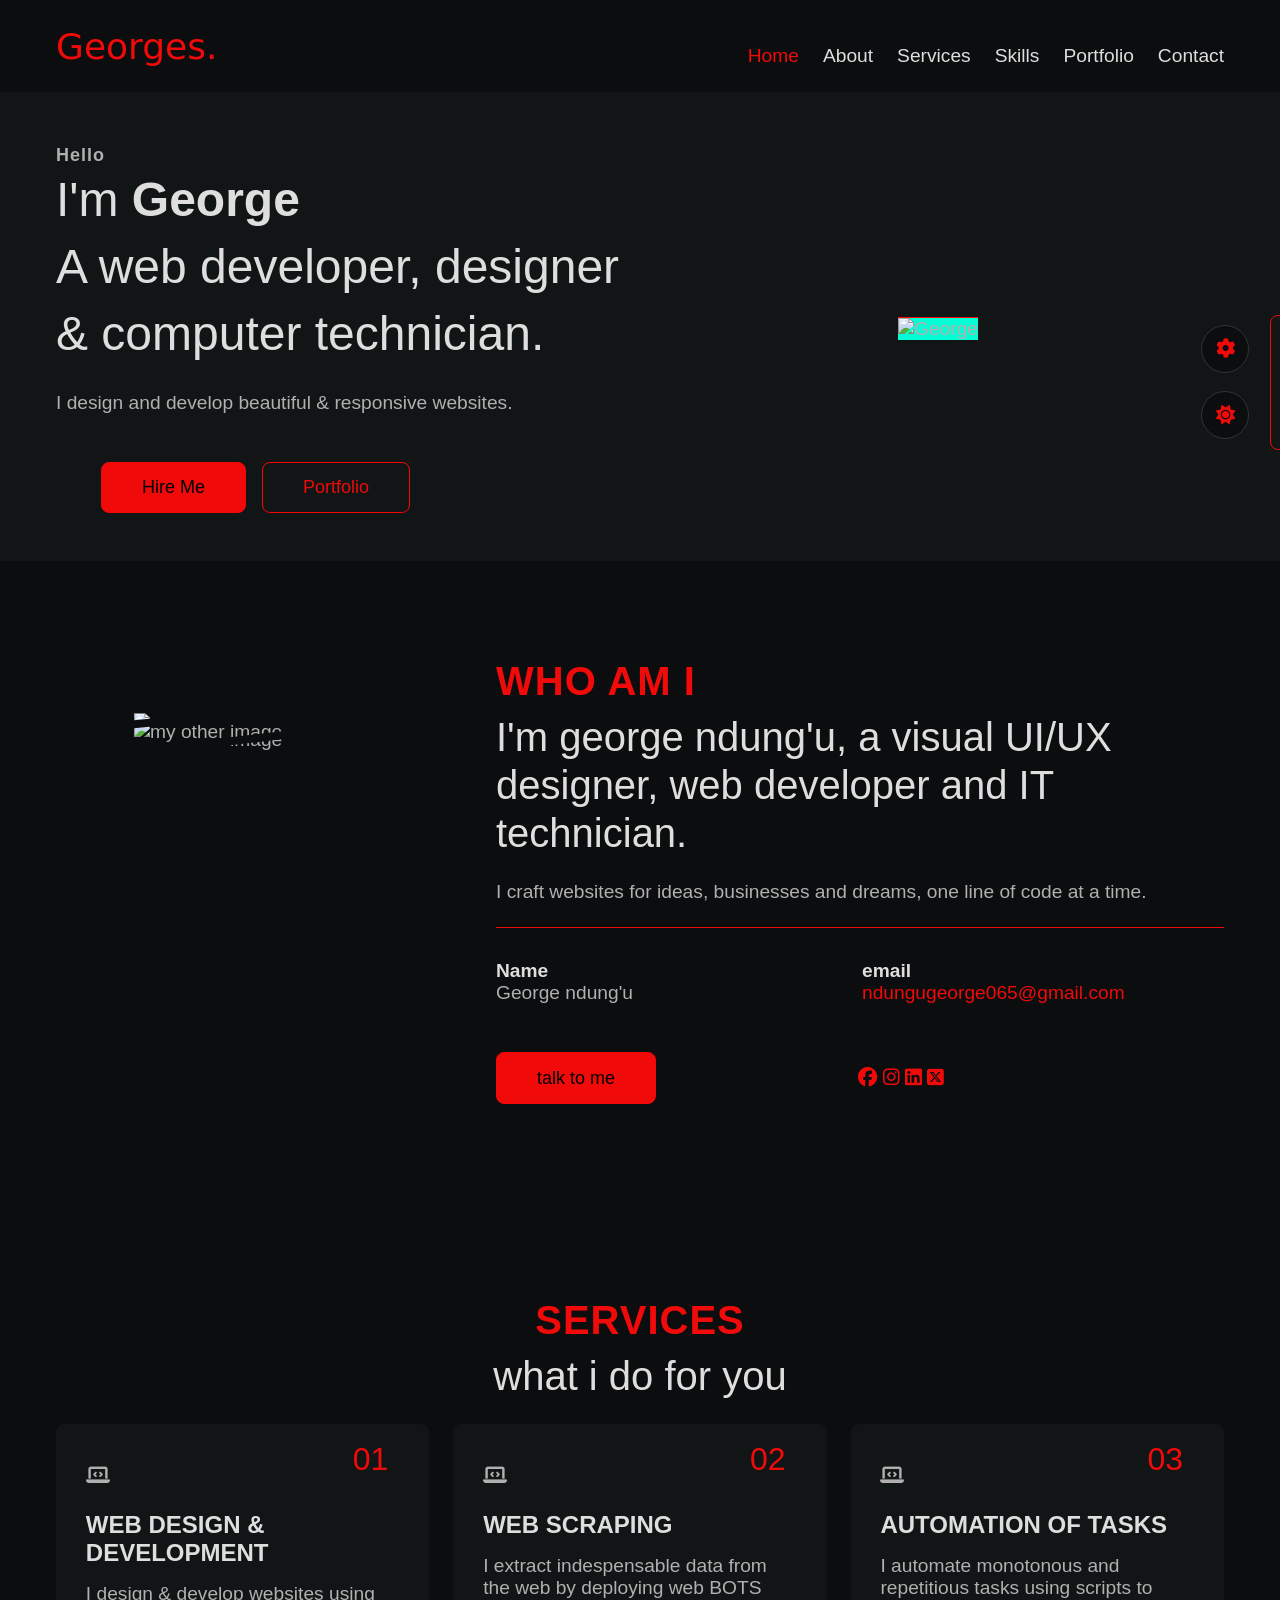
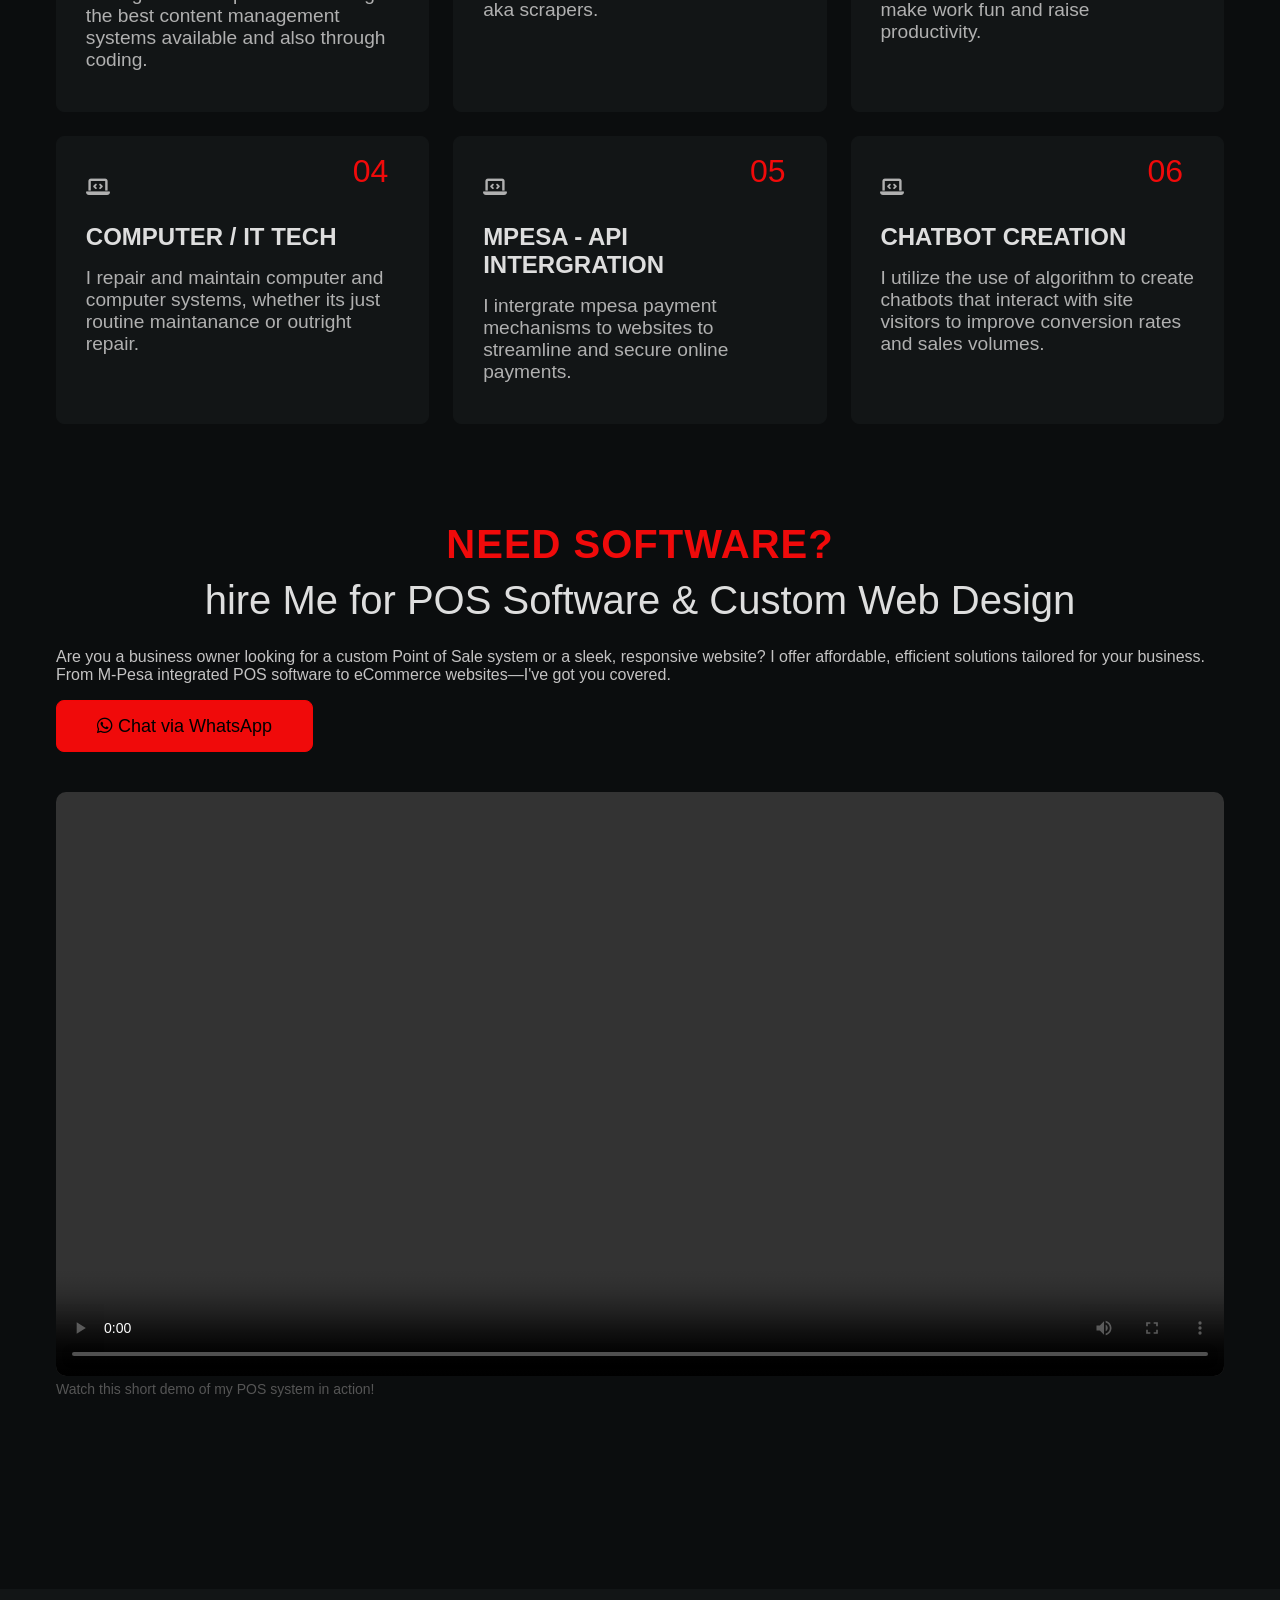
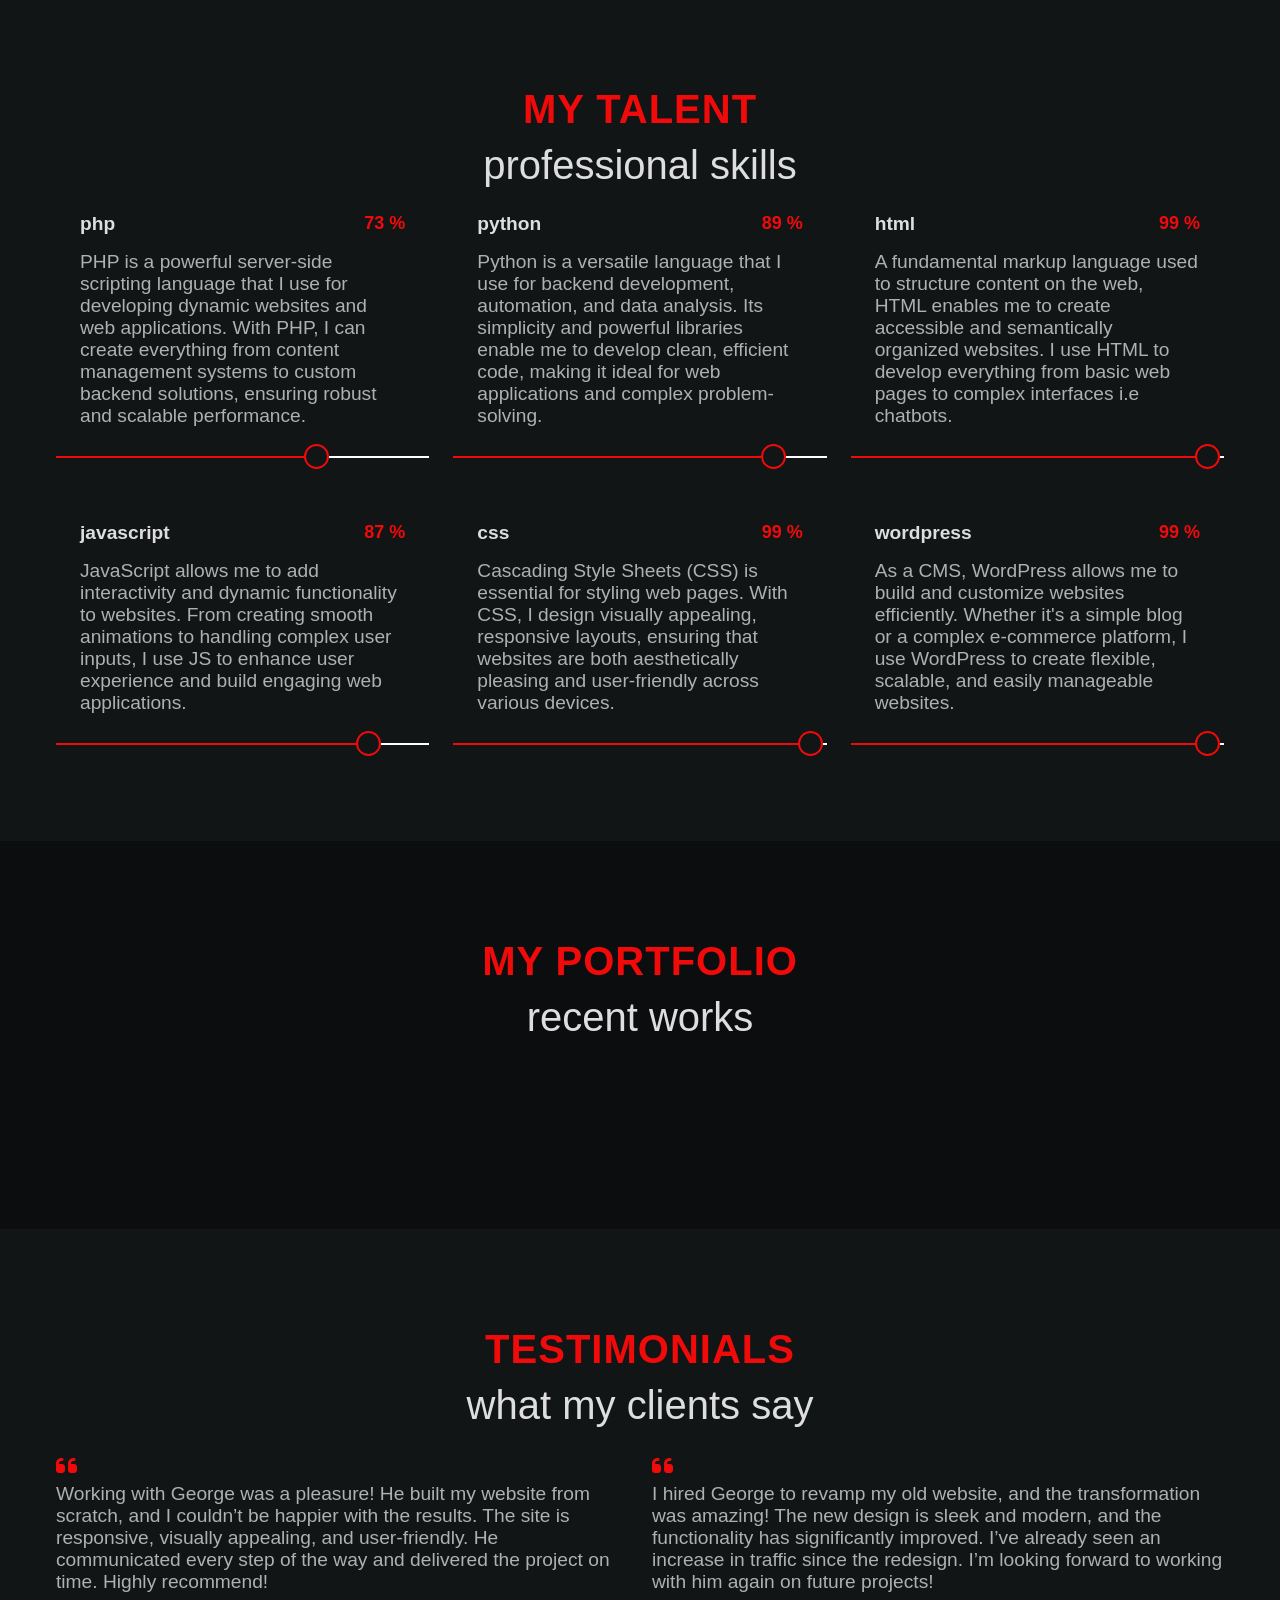
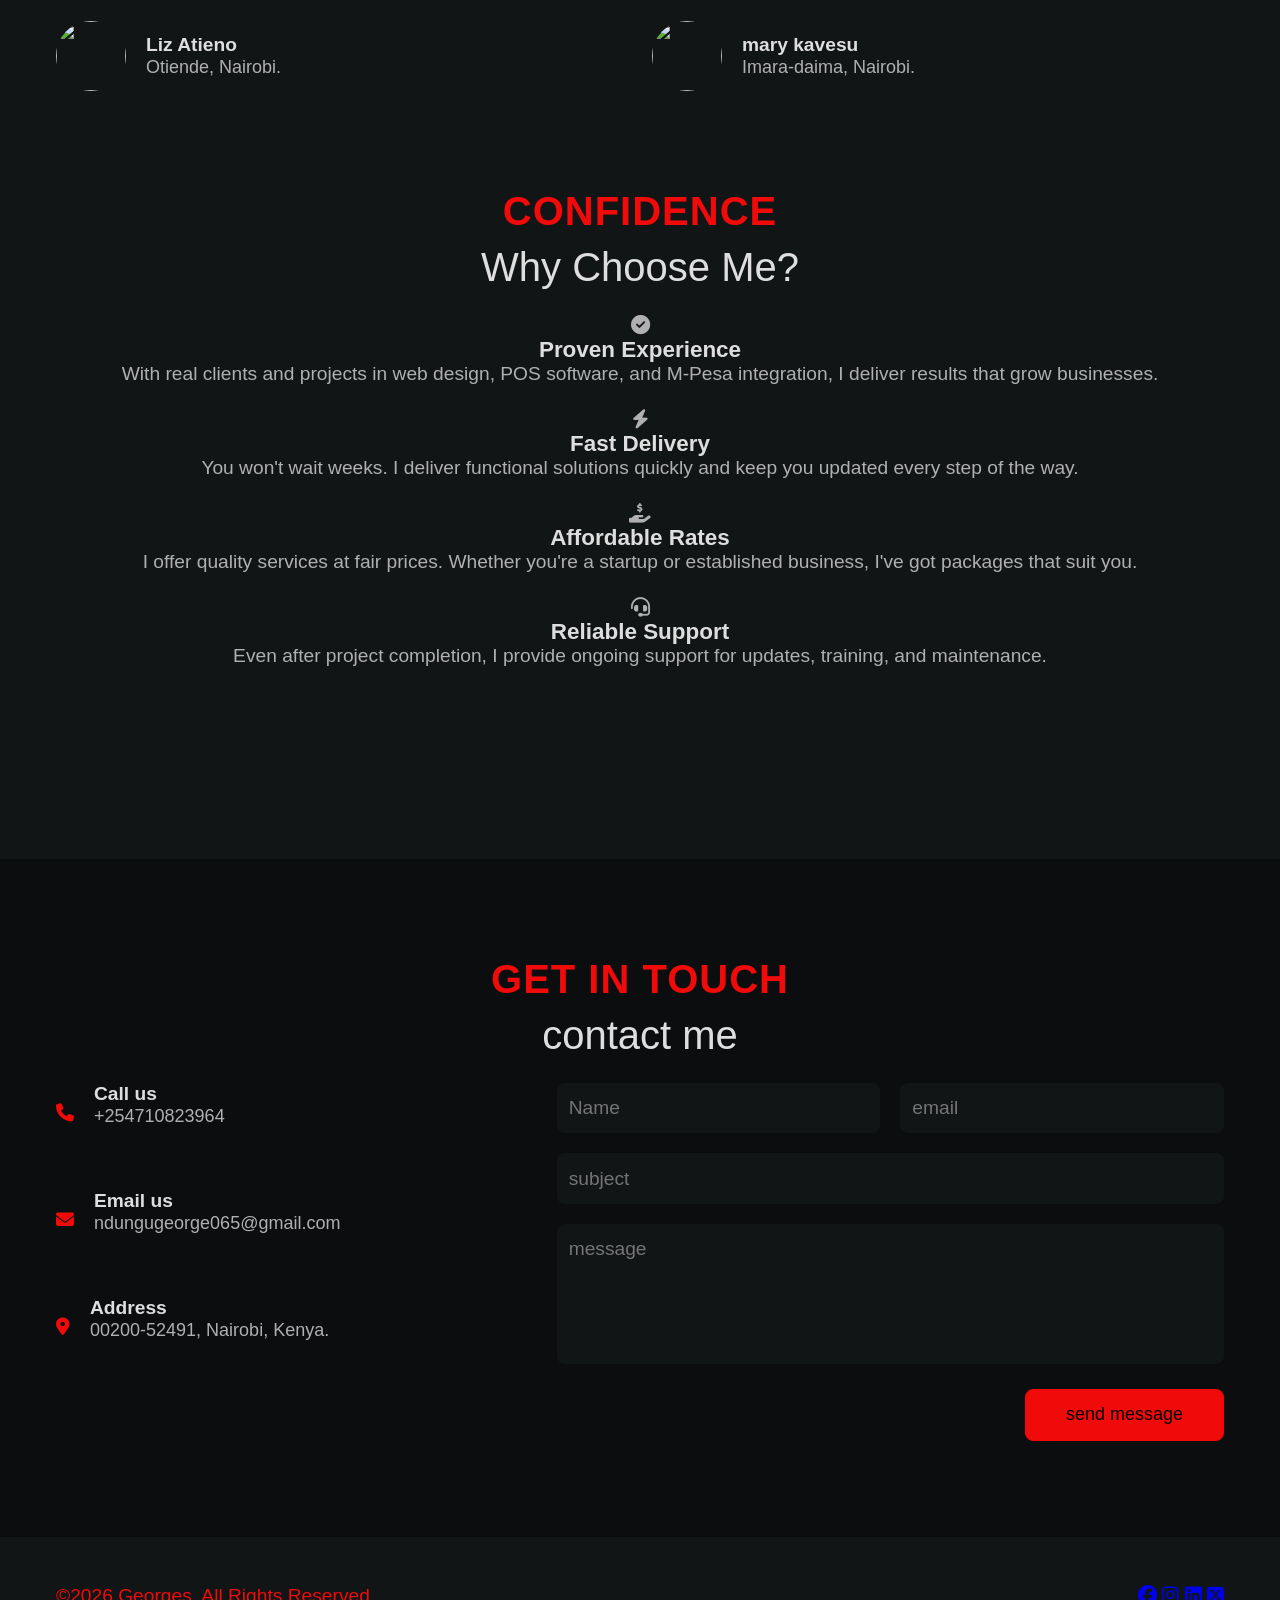
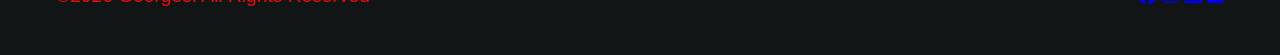
==== index.html @ 2dade901 "Update index.html" ====
<!DOCTYPE html><html lang="en"><head><meta charset="utf-8">

<meta http-equiv="X-UA-compatible" content="IE-edge">

<meta name="viewport" content="width=device-width, initial-scale=1.0">

<meta name="description" content="George Ndung'u | POS software developer, web designer, and computer technician in Kenya. Get custom solutions for your business.">

<meta name="keywords" content="POS Software Kenya, Web Design Nairobi, George Ndung'u, M-Pesa Integration, Computer Technician">

<meta name="author" content="George Ndung'u">

<title>Georges portfolio</title>

<!-- Meta for SEO -->

<meta name="description" content="George Ndung'u — web designer, POS software developer, and computer technician based in Kenya. Offering affordable, fast, and professional digital solutions.">

<meta name="keywords" content="POS software Kenya, web design Nairobi, George Ndung'u developer, M-Pesa integration, freelance web developer Kenya">

<meta name="author" content="George Ndung'u">

<meta name="robots" content="index, follow">

    <!-- Open Graph for Social Sharing -->

<meta property="og:title" content="George Ndung'u | POS & Web Solutions">

<meta property="og:description" content="Affordable POS software & custom websites for your business.">

<meta property="og:image" content="https://yourdomain.com/social-preview.jpg">

<meta property="og:url" content="https://yourdomain.com">

<meta property="og:type" content="website">



<!--font awesome-->

<link rel="stylesheet" href="https://cdnjs.cloudflare.com/ajax/libs/font-awesome/6.7.2/css/all.min.css"/>

<!--custom css-->

<link rel="stylesheet" href="style.css"/>

<!-- AOS animation -->

<link href="https://unpkg.com/aos@2.3.1/dist/aos.css" rel="stylesheet">

<!-- Google Fonts -->

<link href="https://fonts.googleapis.com/css2?family=Poppins:wght@400;600;700&display=swap" rel="stylesheet">

<link rel="icon" href="favicon.ico" type="image/x-icon">

<link rel="apple-touch-icon" href="social-preview.jpg">

</head><body><!--==========style switcher========--><input type="radio" name="color" id="color-1"/><input type="radio" name="color" id="color-2"/><input type="radio" name="color" id="color-3"/><input type="radio" name="color" id="color-4"/><input type="radio" name="color" id="color-5"/><input type="radio" name="color" id="color-6"/><input type="radio" name="color" id="color-7"/><input type="radio" name="color" id="color-8"/><input type="radio" name="color" id="color-9"/><input type="radio" name="color" id="color-10"/><input type="checkbox" id="toggler"><input type="checkbox" id="day-night"><div class="style__switcher"><label for="toggler" class="style__switcher-toggler">

    <i class="fa-solid fa-gear fa-spin"></i>

</label> 



<label for="day-night" class="style__switcher-theme">

    <i class="fa-solid fa-sun"></i>

    <i class="fa-solid fa-moon"></i>

</label>



<h3 class="style__switcher-title"> change theme colors</h3>



<div class="style__switcher-colors">

    <label for="color-1" class="color-1 color"></label>

    <label for="color-2" class="color-2 color"></label>

    <label for="color-3" class="color-3 color"></label>

    <label for="color-4" class="color-4 color"></label>

    <label for="color-5" class="color-5 color"></label>

    <label for="color-6" class="color-6 color"></label>

    <label for="color-7" class="color-7 color"></label>

    <label for="color-8" class="color-8 color"></label>

    <label for="color-9" class="color-9 color"></label>

    <label for="color-10" class="color-10 color"></label>

</div>

</div><!--=============header===============--><header class="header"><nav class="nav container">

    <a href="index.html" class="nav__logo">Georges.</a>



   



    <!-- Updated Hamburger Menu -->

    <button class="nav__toggle">

        <i class="fa-solid fa-bars"></i>

    </button>





    

    <ul class="nav__list">

        <li class="nav__item">

            <a href="#home" class="nav__link active-link">Home</a>

        </li>



        <li class="nav__item">

            <a href="#about" class="nav__link">About</a>

        </li>



        <li class="nav__item">

            <a href="#services" class="nav__link">Services</a>

        </li>



        <li class="nav__item">

            <a href="#skills" class="nav__link">Skills</a>

        </li>



        <li class="nav__item">

            <a href="#works" class="nav__link">Portfolio</a>

        </li>



        <li class="nav__item">

            <a href="#contact" class="nav__link">Contact</a>

        </li>



    </ul>

</nav>

</header><!--==============main============--><main class="main"><!--==========home===========--><section class="home" id="home"><div class="home__container container grid">

    <div class="home__content">

        <span class="home__small">Hello</span>

        <h1 class="home__title">

            <span>I'm</span> George <br/><span>A web developer, designer & computer technician.</span></h1>

        </h1>

            

        <p class="home__description">I design and develop beautiful & responsive websites.</p>

            

        <div class="home__btns">

            <a href="#contact" class="btn">Hire Me</a>

            <a href="#works" class="btn btn--transparent">Portfolio</a>

        </div>  

    </div>

    <div class="home__img-wrapper">

        <img src="georges02.jpg" alt="George" class="home__img"Style="width:450px;height:380px;">

    </div>

</div>

</section><!--==========about==========-->

<section class="about section" id="about"><div class="about__container container grid"><div class="about__img-wrapper ">

    <img src="georges02.jpg" alt="my other image" class="about__img" />

    <img src="georges02.jpg" alt="my other image" class="about__img" />

    <img src="georges02.jpg" alt="my other image" class="about__img" />

    <img src="georges02.jpg" alt="my other image" class="about__img" />



    </div>

       

<div class="about__content">

    <h2 class="section__title" data-title="who am i"> I'm george ndung'u, a visual UI/UX designer, web developer and IT technician.</h2>

        

    <p class="about__description">I craft websites for ideas, businesses and dreams, one line of code at a time.</p>



    <ul class="about__data grid">

        <li class="about__item ">

                <h3 class="data__title">Name</h3>

                <span class="data__description">George ndung'u</span>

        </li>

        <li class="about__item">

                <h3 class="data__title">email</h3>

                <span class="data__description about__link">ndungugeorge065@gmail.com</span>

        </li>

    </ul>



    <div class="about__bottom">

        <a href="#contact"class="btn">talk to me</a>



        <div class="about__social-link">

            <a href="facebook.com" class="about__social-link">

                <i class="fa-brands fa-facebook"></i>

            </a>

            <a href="instagram.com" class="about__social-link">

                <i class="fa-brands fa-instagram"></i>    

            </a>

            <a href="linkedin.com" class="about__social-link">

                <i class="fa-brands fa-linkedin"></i>   

            </a>

            <a href="twitter.com" class="about__social-link">

                <i class="fa-brands fa-square-x-twitter"></i>  

            </a> 

        </div>

    </div>

</div>

</div></section><!--============services============-->

<section class="services section" id="services"><h2 class="section__title title-center" data-title="services" style="text-align: center;">

      what i do for you  

</h2>



<div class="services__container container grid">

    <div class="services__item">

        <i class="fa-solid fa-laptop-code"></i>



        <h3 class="services__title">WEB DESIGN & DEVELOPMENT</h3>

        <p class="services__description">I design & develop websites using the best content management systems available and also through coding.</p>



        <span class="services__no">01</span>

    </div>



    <div class="services__item">

        <i class="fa-solid fa-laptop-code"></i>



        <h3 class="services__title">WEB SCRAPING</h3>

        <p class="services__description">I extract indespensable data from the web by deploying web BOTS aka scrapers.</p>



        <span class="services__no">02</span>

    </div>



    <div class="services__item">

        <i class="fa-solid fa-laptop-code"></i>



        <h3 class="services__title">AUTOMATION OF TASKS</h3>

        <p class="services__description">I automate monotonous and repetitious tasks using scripts to make work fun and raise productivity.</p>



        <span class="services__no">03</span>

    </div>



    <div class="services__item">

        <i class="fa-solid fa-laptop-code"></i>



        <h3 class="services__title">COMPUTER / IT TECH</h3>

        <p class="services__description">I repair and maintain computer and computer systems, whether its just routine maintanance or outright repair.</p>



        <span class="services__no">04</span>

    </div>



    <div class="services__item">

        <i class="fa-solid fa-laptop-code"></i>



        <h3 class="services__title">MPESA - API INTERGRATION</h3>

        <p class="services__description">I intergrate mpesa payment mechanisms to websites to streamline and secure online payments.</p>



        <span class="services__no">05</span>

    </div>



    <div class="services__item">

        <i class="fa-solid fa-laptop-code"></i>



        <h3 class="services__title">CHATBOT CREATION</h3>

        <p class="services__description">I utilize the use of algorithm to create chatbots that interact with site visitors to improve conversion rates and sales volumes.</p>



        <span class="services__no">06</span>

    </div>



</div>



<!--========== POS & Web Design Promo ==========-->

<section class="hire section" id="hire">  <h2 class="section__title title-center" data-title="Need Software?"style="text-align: center;">hire Me for POS Software & Custom Web Design</h2>  <div class="hire__container container grid"><div class="hire__content">

  <p style="font-size: 16px; color: #c4c3c3;"style="text-align: center;">

    Are you a business owner looking for a custom Point of Sale system or a sleek, responsive website? 

    I offer affordable, efficient solutions tailored for your business. From M-Pesa integrated POS software to eCommerce websites—I've got you covered.

  </p>



  <a href="https://wa.me/254710823964?text=Hello%20George,%20I'm%20interested%20in%20your%20POS%20software%20or%20web%20design%20services." 

     class="btn" style="margin-top: 1rem;" target="_blank">

    <i class="fa-brands fa-whatsapp"></i> Chat via WhatsApp

  </a>

</div>



<div class="hire__video">

  <video width="100%" height="auto" controls style="border-radius: 10px; margin-top: 1rem;">

    <source src="demo-pos.mp4" type="video/mp4" />

    Your browser does not support the video tag.

  </video>

  <p style="font-size: 14px; color: #555;">Watch this short demo of my POS system in action!</p>

</div>

  </div></section></section><!--==============skills=============-->

<section class="skills section" id="skills"><h2 class="section__title " data-title="my talent" style=" text-align: center;">professional skills</h2>

    

<div class="skills__container container grid">

    <div class="skills__item">

    <div class="skills__titles">

        <h3 class="skills__name">php</h3>

        <span class="skills__no">73 %</span>

    </div>



        <p class="skills__description">PHP is a powerful server-side scripting language that I use for developing dynamic websites and web applications. With PHP, I can create everything from content management systems to custom backend solutions, ensuring robust and scalable performance.</p>



    <div class="skills__bar">

        <div class="skills__percentage"style="width: 73%">

                <span></span>

        </div>

    </div>

    </div>



    <div class="skills__item">

    <div class="skills__titles">

        <h3 class="skills__name">python</h3>

        <span class="skills__no">89 %</span>

    </div>



        <p class="skills__description">Python is a versatile language that I use for backend development, automation, and data analysis. Its simplicity and powerful libraries enable me to develop clean, efficient code, making it ideal for web applications and complex problem-solving.</p>



    <div class="skills__bar">

        <div class="skills__percentage" style="width: 89%">

            <span></span>

        </div>

    </div>

    </div>

       

    <div class="skills__item">

    <div class="skills__titles">

        <h3 class="skills__name">html</h3>

        <span class="skills__no">99 %</span>

    </div>



        <p class="skills__description">A fundamental markup language used to structure content on the web, HTML enables me to create accessible and semantically organized websites. I use HTML to develop everything from basic web pages to complex interfaces i.e chatbots.</p>



    <div class="skills__bar">

        <div class="skills__percentage" style="width: 99%">

            <span></span>

        </div>

    </div>

    </div>



    <div class="skills__item">

    <div class="skills__titles">

        <h3 class="skills__name">javascript</h3>

        <span class="skills__no">87 %</span>

    </div>



        <p class="skills__description">JavaScript allows me to add interactivity and dynamic functionality to websites. From creating smooth animations to handling complex user inputs, I use JS to enhance user experience and build engaging web applications.</p>



    <div class="skills__bar">

        <div class="skills__percentage" style="width: 87%">

            <span></span>

    </div>

    </div>

    </div>



    <div class="skills__item">

    <div class="skills__titles">

        <h3 class="skills__name">css</h3>

        <span class="skills__no">99 %</span>

    </div>



        <p class="skills__description">Cascading Style Sheets (CSS) is essential for styling web pages. With CSS, I design visually appealing, responsive layouts, ensuring that websites are both aesthetically pleasing and user-friendly across various devices.</p>



    <div class="skills__bar">

        <div class="skills__percentage" style="width: 99%">

            <span></span>

        </div>

    </div>

    </div>



    <div class="skills__item">

    <div class="skills__titles">

        <h3 class="skills__name">wordpress</h3>

        <span class="skills__no">99 %</span>

    </div>



        <p class="skills__description">As a CMS, WordPress allows me to build and customize websites efficiently. Whether it's a simple blog or a complex e-commerce platform, I use WordPress to create flexible, scalable, and easily manageable websites.



        </p>



    <div class="skills__bar">

        <div class="skills__percentage" style="width: 99%">

            <span></span>

        </div>

    </div>

    </div>





    </div>

</section>



<!--========portfolio=========-->

<section class="works section" id="works"><h2 class="section__title " data-title="my portfolio" style="text-align: center;">recent works</h2>



<div class="work__container container grid">

    <div class="work__card">

        <img src="delight.webp" alt="" class="work__img"/>



        <div class="work__details">

            <h3 class="work__title">delightinternational.co.ke</h3>

            <span class="work__description" style="color:black">an events company website build using wordpress.</span>

        </div>

    </div>

        

    <div class="work__card">

        <img src="scotch&gin.webp" alt="" class="work__img"/>



        <div class="work__details">

            <h3 class="work__title">scotchandgin.delivery</h3>

            <span class="work__description" style="color:black">a fully fledged e-commerce website created using a mixture of html, css, javascript and wordpress.</span>

        </div>

    </div>



    <div class="work__card">

        <img src="chatbot.webp" alt="" class="work__img"/>



        <div class="work__details">

            <h3 class="work__title">chatbot</h3>

            <span class="work__description" style="color:black">a website visitor chatbot created using html, css and javascript.</span>

        </div>

    </div>



    <div class="work__card">

        <img src="mpesa.webp" alt="" class="work__img"/>



        <div class="work__details">

            <h3 class="work__title">m-pesa API integration</h3>

            <span class="work__description" style="color: black;">a dynamic code for online money payment system.</span>

        </div>

    </div>



    <div class="work__card">

        <img src="automation.webp" alt="" class="work__img"/>



        <div class="work__details">

            <h3 class="work__title">task automation script</h3>

            <span class="work__description" style="color: black;">a python algorithm that automates monotonous and repetitious everyday office tasks.</span>

        </div>

    </div>



    <div class="work__card">

        <img src="weather.webp" alt="" class="work__img"/>



        <div class="work__details">

            <h3 class="work__title">weather app</h3>

            <span class="work__description" style="color: black;">a weather prediction and notification app created using python.</span>

        </div>

    </div>



</div>

</section><!--=======testimonials========-->

<section class="testimonials section"><h2 class="section__title"style="text-align:center;" data-title="testimonials">what my clients say</h2>



<div class="testimonials__container container grid">

    <div class="testimonials__item">

        <p class="testimonials__description">Working with George was a pleasure! He built my website from scratch, and I couldn’t be happier with the results. The site is responsive, visually appealing, and user-friendly. He communicated every step of the way and delivered the project on time. Highly recommend!</p>       

        <div class="testimonials__data">

            <img src="liz atieno.png" alt="" class="testimonials__img">



            <div>

                <h3 class="testimonials__name">Liz Atieno</h3>

                <span class="testimonials__identity">Otiende, Nairobi.</span> 

            </div>

        </div>

    </div>

    

        



<div class="testimonials__item">

    <p class="testimonials__description">I hired George to revamp my old website, and the transformation was amazing! The new design is sleek and modern, and the functionality has significantly improved. I’ve already seen an increase in traffic since the redesign. I’m looking forward to working with him again on future projects!</p>



    <div class="testimonials__data">

        <img src="kavesu.webp" alt="" class="testimonials__img">

        <div>

            <h3 class="testimonials__name">mary kavesu</h3>

            <span class="testimonials__identity">Imara-daima, Nairobi.</span> 

        </div>

    </div>

</div>

</div><!--========== Why Choose Me ==========--><section class="why section" id="why">  <h2 class="section__title title-center" data-title="confidence"style="text-align: center;">Why Choose Me?</h2>  <div class="why__container container grid"style="text-align:center"><div class="why__item">

  <i class="fa-solid fa-check-circle why__icon"></i>

  <h3 class="why__title">Proven Experience</h3>

  <p class="why__text">With real clients and projects in web design, POS software, and M-Pesa integration, I deliver results that grow businesses.</p>

</div>



<div class="why__item">

  <i class="fa-solid fa-bolt why__icon"></i>

  <h3 class="why__title">Fast Delivery</h3>

  <p class="why__text">You won't wait weeks. I deliver functional solutions quickly and keep you updated every step of the way.</p>

</div>



<div class="why__item">

  <i class="fa-solid fa-hand-holding-dollar why__icon"></i>

  <h3 class="why__title">Affordable Rates</h3>

  <p class="why__text">I offer quality services at fair prices. Whether you're a startup or established business, I've got packages that suit you.</p>

</div>



<div class="why__item">

  <i class="fa-solid fa-headset why__icon"></i>

  <h3 class="why__title">Reliable Support</h3>

  <p class="why__text">Even after project completion, I provide ongoing support for updates, training, and maintenance.</p>

</div>

  </div></section></section><!--========contact========-->

<section class="contact section" id="contact"><h2 class="section__title"style="text-align:center;" data-title="get in touch">

    contact me  

</h2>



<div class="contact__container container grid">

    <div class="contact__details">

        <div class="contact__item ">

            <i class="fa-solid fa-phone contact__icon"></i>

        

            <div>

                <h3 class="contact__title">Call us</h3>

                <span class="contact__data">+254710823964</span>

            </div>

        </div>





        <div class="contact__item">

            <i class="fa-solid fa-envelope contact__icon"></i>

        

            <div>

                <h3 class="contact__title">Email us</h3>

                <span class="contact__data">ndungugeorge065@gmail.com</span>

            </div>

        </div>





        <div class="contact__item">

            <i class="fa-solid fa-location-dot contact__icon"></i>

        

            <div>

                <h3 class="contact__title">Address</h3>

                <span class="contact__data">00200-52491, Nairobi, Kenya.</span>

            </div>

        </div>







    

        



    </div>



<form action="" class="contact__form">

    <div class="form__group">

        <div class="form__input">

            <input type="text" placeholder="Name" class="input__control"/>

        </div>



            

        <div class="form__input">

            <input type="email" placeholder="email" class="input__control"/>

        </div>

    </div>





        <div class="form__input">

            <input type="text" placeholder="subject" class="input__control"/>

        </div>





        <div class="form__input">

            <textarea name="" id="" placeholder="message"cols="30" rows="10" class="input__control textarea"></textarea>

        </div>



        <button class="btn contact__btn">send message</button>

</form>



</div>

</section></main><!--==========footer==========--><footer class="footer"><div class="footer__container container">

    <p class="footer__copyright">&COPY;2026 Georges. All Rights Reserved</p>

    <div class="footer__social-link">

        <a href="facebook.com" class="footer__social-link">

            <i class="fa-brands fa-facebook"></i>    

        </a>

        <a href="instagram.com" class="footer__social-link">

            <i class="fa-brands fa-instagram"></i>   

        </a>

        <a href="linkedin.com" class="footer__social-link">

            <i class="fa-brands fa-linkedin"></i>    

        </a>

        <a href="twitter.com" class="footer__social-link">

            <i class="fa-brands fa-square-x-twitter"></i>   

        </a>

    </div>

</div>

</footer> 

<script>
document.addEventListener("DOMContentLoaded", function () {
    const menuToggle = document.querySelector(".nav__toggle");
    const navList = document.querySelector(".nav__list");
    
    // Safety check to ensure nav toggle element exists on the page
    if (menuToggle && navList) {
        const icon = menuToggle.querySelector("i");
        
        menuToggle.addEventListener("click", function () {
            navList.classList.toggle("active");
            
            if (icon) {
                if (navList.classList.contains("active")) {
                    icon.classList.remove("fa-bars");
                    icon.classList.add("fa-xmark"); // Transform to close icon
                } else {
                    icon.classList.remove("fa-xmark");
                    icon.classList.add("fa-bars"); // Transform back to hamburger icon
                }
            }
        });
    }
});
</script>

<script src="https://unpkg.com/aos@2.3.1/dist/aos.js"></script>
<script>
    AOS.init({
        duration: 1000,
        once: true
    });
</script>

<script async src="https://www.googletagmanager.com/gtag/js?id=G-XXXXXXXXXX"></script>
<script>
    window.dataLayer = window.dataLayer || [];
    function gtag(){dataLayer.push(arguments);}
    gtag('js', new Date());
    // Note: Replace 'G-XXXXXXXXXX' with your actual tracking ID from your Google Analytics panel
    gtag('config', 'G-XXXXXXXXXX');
</script>

<script type="text/javascript">
  (function(d, t) {
      var v = d.createElement(t), s = d.getElementsByTagName(t)[0];
      v.onload = function() {
        window.voiceflow.chat.load({
          verify: { projectID: '6a0ca9a4638a1155ea257061' },
          url: 'https://general-runtime.voiceflow.com',
          voice: {
            url: "https://runtime-api.voiceflow.com"
          }
        });
      }
      v.src = "https://cdn.voiceflow.com/widget-next/bundle.mjs"; 
      v.type = "text/javascript"; 
      s.parentNode.insertBefore(v, s);
  })(document, 'script');
</script>
</body>
</html>
---- style.css ----
/*===========google fonts===========*/


/*==========variable css============*/
:root {
    --header-height:3.5rem;

/*============colors=================*/
    --first-color:hsl(0, 92%, 49%);
    --first-color-dark:hsl(0, 70%, 25%);
    --first-color-light:hsl(0, 53%, 74%);
    --title-color:hsl(0, 0%, 87%);
    --text-color:hsl(0,0%,69%);
    --body-color:hsl(200,12%,5%);
    --container-color:hsl(200, 10%, 8%);
    --border-color:hsl(0, 0%, 20%);
    --white:#fff;

/*=======font and topography========*/
    /*  .5rem = 8px | 1rem = 16px...*/
    --body-font:'jost', sans-serif;
    --big-font-size:3rem;
    --h1-font-size:2.5rem;
    --h2-font-size:2.25rem;
    --h3-font-size:1.5rem;
    --larger-font-size: 1.2rem;
    --large-font-size:1.125rem;

/*=======font weight=========*/
    --weight-300:300;
    --weight-400:400;
    --weight-600:600;

}

/*===========dark theme============*/
#day-night:checked ~ * {
    --title-color:hsl(9, 27%, 31%);
    --text-color:hsl(0, 2%, 34%);
    --body-color:hsl(53, 29%, 94%);
    --container-color:hsl(36, 73%, 79%);
    --border-color:hsl(0, 0%, 87%);
}

/*============base=============*/
* {
    margin:0;
    padding:0;
    box-sizing: border-box;
}

html {
    scroll-behavior: smooth;
}

input,
textarea,
button,
body {
    font-family:var(--body-font);
    font-size:var(--larger-font-size);
}

main {
    background-color: var(--body-color);
    color: var(--text-color);
}

body {
    background-color:var(--body-color);
    color:var(--text-color);
}

input,
textarea,
button {
    outline:none;
    border:none;
    background-color:transparent;
}

h1,
h2,
h3 {
    color:var(--title-color);
    font-weight:var(--weight-600);
}

ul {
   list-style:none; 
}
a {
    text-decoration:none;
}

img{
    max-width :100%;
}
/*===========reusable css class==========*/
.container {
    max-width:1200px;
    margin-inline:auto;
    padding-inline:1rem;
}

.grid {
    display: grid;
    gap: 1.5rem;
}

.section {
    padding-block:  6rem;
}

.section__title {
    font-size: var(--h1-font-size);
    font-weight: var(--weight-400);
    line-height: 1.2;
    margin-bottom: 1.5rem;
}

.section__title::before {
    content:attr(data-title);
    display:block;
    color: var(--first-color);
    font-weight: var(--weight-600);
    text-transform: uppercase;
    letter-spacing: 1px;
    margin-bottom: .5rem;
}

/*============style switcher=============*/
input[type='radio'], 
input[type='checkbox'] {
    display: none;
}
.style__switcher {
    position: fixed;
    right: 10px;
    bottom: 50%;
    padding: 1rem;
    width: 220px;
    border: 1px solid var(--first-color);
    background-color: var(--container-color);
    border-radius: 0.5rem;
    z-index: 1000;
    transform: translateX(100%);
    transition: all .3s ease;
}

#toggler:checked ~ .style__switcher {
    transform: translateX(0);
}

.style__switcher-toggler,
.style__switcher-theme {
    position: absolute;
    right: 110%;
    color: var(--first-color);
    background-color: var(--body-color);
    border: 1px solid var(--border-color);
    height: 48px;
    width: 48px;
    border-radius: 50%;
    cursor: pointer;
    display: grid;
    place-items: center;
    transition: all 0.3s ease;
}

.style__switcher-toggler {
    top: 7%;
}

.style__switcher-theme {
    bottom: 7%;
}

.style__switcher-theme .fa-moon {
    display: none;
}

#day-night:checked ~ * .fa-sun {
    display: none;
}

#day-night:checked ~ * .fa-moon {
    display: block;
}

.style__switcher-title {
    font-size: var(--large-font-size);
    margin-bottom: 0.75rem;
}

.style__switcher-colors {
    display: grid;
    grid-template-columns: repeat(5, 1fr);
    gap: 0.5rem;
}

.style__switcher-colors .color {
    height: 30px;
    width: 30px;
    border-radius: 50%;
}

.color-1 {
    background-color: hsl(0, 93%, 48%);
}

.color-2 {
    background-color: hsl(310, 90%, 49%);
}

.color-3 {
    background-color: hsl(61, 67%, 37%);
}

.color-4 {
    background-color: hsl(239, 92%, 48%);
}

.color-5 {
    background-color: hsl(43, 94%, 49%);
}

.color-6 {
    background-color: hsl(339, 89%, 48%);
}

.color-7 {
    background-color: hsl(80, 89%, 49%);
}

.color-8 {
    background-color: hsl(150, 92%, 49%);
}

.color-9 {
    background-color: hsl(88, 65%, 43%);
}

.color-10 {
    background-color: hsl(42, 100%, 50%);
}

#color-1:checked ~ * {
    --first-color:hsl(0, 93%, 51%);
    --first-color-dark:hsl(252,25%,51%);
    --first-color-light:hsl(252, 100%, 83%);
}

#color-2:checked ~ * {
    --first-color:hsl(313, 93%, 49%);
    --first-color-dark:hsl(318, 73%, 24%);
    --first-color-light:hsl(315, 70%, 80%);
}

#color-3:checked ~ * {
    --first-color:hsl(69, 55%, 33%);
    --first-color-dark:hsl(56, 78%, 30%);
    --first-color-light:hsl(58, 93%, 84%);
}

#color-4:checked ~ * {
    --first-color:hsl(225, 73%, 57%);
    --first-color-dark:hsl(225,63%,57%);
    --first-color-light:hsl(252, 100%, 83%);
}

#color-5:checked ~ * {
    --first-color:hsl(43, 74%, 49%);
    --first-color-dark:hsl(43,64%,49%);
    --first-color-light:hsl(43, 100%, 83%);
}

#color-6:checked ~ * {
    --first-color:hsl(339, 81%, 66%);
    --first-color-dark:hsl(339,71%,66%);
    --first-color-light:hsl(339, 100%, 83%);
}

#color-7:checked ~ * {
    --first-color:hsl(80, 61%, 50%);
    --first-color-dark:hsl(80, 51%,50%);
    --first-color-light:hsl(80, 100%, 83%);
}

#color-8:checked ~ * {
    --first-color:hsl(150, 92%, 49%);
    --first-color-dark:hsl(107, 75%, 35%);
    --first-color-light:hsl(120, 77%, 65%);
}

#color-9:checked ~ * {
    --first-color:hsl(88, 65%, 43%);
    --first-color-dark:hsl(88,55%,43%);
    --first-color-light:hsl(252, 100%, 83%);
}

#color-10:checked ~ * {
    --first-color:hsl(42, 100%, 50%);
    --first-color-dark:hsl(42,85%,50%);
    --first-color-light:hsl(42, 100%, 83%);
}

/*==============header & nav=============*/
.header{
    position:fixed;
    top: 0;
    left: 0;
    width: 100%;
    background-color: var(--body-color);
    box-shadow: 0 3px 9px hsla(0, 0, 0, 0.05);
    z-index: 100;
}

.nav,
.nav__list {
    display:flex;
    margin-top: 20px;
}

.nav {
    height:calc(var(--header-height) + 2.25rem);
    justify-content:space-between;
    align-items:center;
}

.nav__logo {
    color:var(--first-color);
    font-size:var(--h2-font-size);
    font-family: system-ui, -apple-system, BlinkMacSystemFont, 'Segoe UI', Roboto, Oxygen, Ubuntu, Cantarell, 'Open Sans', 'Helvetica Neue', sans-serif;
}

.nav__list {
    column-gap: 1.5rem;
}

.nav__link {
    color:var(--title-color);
    transition: all .3s ease;
}

/*active link*/
.active-link,
.nav__link:hover {
    color:var(--first-color);
}

/*===============home================*/
.home{
    background-color: var(--container-color);
    padding-block:9rem 3rem;
}
.home__container {
    display: grid;
    grid-template-columns: repeat(2, 1fr);
    align-items: center;
    width:100%;
    max-width:1000px;
    margin:auto;
}

.home__small {
    font-size: var(--large-font-size);
    font-weight: var(--weight-600);
    letter-spacing:1px;
}


.home__img {
    z-index: 10;
    position: relative;
    vertical-align: middle;
    background-color: rgb(0, 255, 213);
    width:100%;
    max-width:320px;
    height:auto;
}


.home__title{
    font-size: var(--big-font-size);
    line-height: 1.4;
}

.home__title span{
    font-weight: var(--weight-300);
}

.home__description {
    margin-block: 1.5rem 3rem;
}

.home__btns {
    display: flex;
    column-gap: 1rem;
    margin-left:45px;
}


.home__img-wrapper {
    margin: auto ;
    position: relative;
    text-align:center;
}

.home__img-wrapper::before,
.home__img-wrapper::after {
    content   : '';
    position  :absolute;
    inset  :0;
}

.home__img-wrapper::before {
    background-color: var(--first-color);
    animation: animate__before 8s ease-in-out infinite;
}

.home__img-wrapper::after {
    background-color: var(--first-color);

}
.home__img-wrapper::after,
.home__img {
    animation: animate__after 8s ease-in-out infinite;
}

/* home animation */

@keyframes animate__before {
    0% {
        border-radius:65% 35% 29% 71% / 55% 30% 70% 45%;
    }

    50% {
        border-radius:21% 79% 50% 50% / 21% 50% 50% 79%;
    }

    100% {
        border-radius: 65% 35% 29% 71% / 55% 30% 70% 45%;
    }

}

@keyframes animate__after {
    0% {
        border-radius:21% 79% 50% 50% / 21% 50% 50% 79%;
    }

    50% {
        border-radius:65% 35% 29% 71% / 55% 30% 70% 45%;
    }

    100% {
        border-radius: 21% 79% 50% 50% / 21% 50% 50% 79%;
    }
}




/*===============button===============*/
.btn {
    display:inline-block;
    background-color: var(--first-color);
    border : 1px solid rgb(245, 5, 5);
    color: black;
    padding :0.9rem 2.5rem;
    font-size: var(--large-font-size);
    border-radius: 0.5rem;
    transition: all 0.5s ease;
}

.btn--transparent {
    background-color: transparent;
    color: var(--first-color);
}


/*button hover*/
.btn:hover {
    background-color: var(--first-color);
}

.btn--transparent:hover {
    background-color: var(--first-color);
    color:#fff;
}



/*==============about===============*/
.about__container {
    grid-template-columns: 4fr 7fr;
    align-items: center;
}

.about__img-wrapper{
    position:relative;
    margin:0 auto 2rem auto;
    width:260px;
    height:260px;
    margin-bottom:35px;
    align: center;
}


.about__img {
    position:absolute;
    top: 0;
    left: 0;
    width: 100%;
    max-width: 450px;
    height: auto;
    object-fit: cover;
    transition: all .3s ease;
}

.about__img:nth-child(1) {
    clip-path: polygon(0 0, 0 32%, 28% 0);
    transform: translateY(-1.25rem);
}

.about__img:nth-child(2) {
    clip-path: polygon(28% 0, 0 32%, 0 100%, 17% 100%, 90% 0);
    transform: translateY(-0.75rem);
}

.about__img:nth-child(3) {
    clip-path: polygon(100% 0, 100% 65%, 74% 100%, 17% 100%,90% 0);
    transform: translateY(-0.25rem);
}

.about__img:nth-child(4) {
    clip-path: polygon(100%  65%, 74% 100%, 100% 100%);
    transform: translateY(0.25rem);
}


/*about img hover*/
.about__img-wrapper:hover .about__img {
    transform: translateY(0)
}

.about__description {
    border-bottom: 1px solid var(--first-color);
    padding-bottom: 1.5rem;
    margin-bottom: 2rem;
}

.about__data {
    grid-template-columns: repeat(2, 1fr);
    gap: .25rem;
    margin-bottom: 3rem;
}

.data__item {
    display: flex;
    column-gap: .75rem;
    
}

.data__title {
    font-size: var(--larger-font-size);
}

.about__link {
    color: var(--first-color);
}

.about__bottom,
.about__social-links {
    display: flex;
    align-items: center;
}

.about__bottom {
    column-gap: 12.65rem;
}

.about__social-links {
    column-gap: 1.25rem;
}

.about__social-links::before {
    content: "";
    background-color: var(--text-color);
    width: 60px;
    height: 3px;
}

.about__social-link {
   color:  var(--first-color);
   transition: all .3s ease; 
}

.about__social-link:hover {
    color: var(--first-color);
}


/*==============services=============*/
.services__container {
    grid-template-columns: repeat(3, 1fr);
}

.services__item {
    background-color: var(--container-color);
    border: 1px solid var(--container-color);
    padding: 2.5rem 1.8rem;
    border-radius: .5rem;
    position: relative;
    transition: all .5s ease;
}

/*services hover*/
.services__item:hover {
    background-color: var(--body-color);
    border-color: var(--border-color);
}

.services__icon {
    color: var(--first-color);
    font-size: 1.8rem;
}

.services__title {
    font-size: var(--h3-font-size);
    margin-block: 1.5rem 1rem;
}

.services__no {
    position: absolute;
    right: 2.5rem;
    top: 1rem;
    color: var(--first-color);
    font-size: 2.0rem;
}

/*=============skills==============*/
.skills {
    background-color: var(--container-color);
}

.skills__container {
    grid-template-columns: repeat(3, 1fr);
    row-gap: 4rem;
}

.skills__titles {
  display: flex;
  justify-content: space-between;
  align-items: center;  
}

.skills__titles,
.skills__description {
    padding-inline: 1.5rem;
}

.skills__name {
    font-size: var(--larger-font-size);
}

.skills__no {
    color:var(--first-color);
    font-size: var(--large-font-size);
    font-weight: var(--weight-600);
}

.skills__description {
    margin-block: 1rem 1.8rem;
}

.skills__bar,
.skills__percentage {
   height: 2px; 
}

.skills__bar {
    background-color: white; 
 }

 .skills__percentage {
    background-color: var(--first-color);
    position: relative;
 }

 .skills__percentage span {
    background-color: var(--container-color);
    border: 2px solid var(--first-color);
    width: 25px;
    height: 25px;
    border-radius: 50%;
    position: absolute;
    right: 0;
    top: -0.75rem;
    color: white;
 }


/*=============portfolio============*/
.work__container {
    grid-template-columns: repeat(3, 1fr);
}

.work__card {
    position: relative;
    cursor: pointer;
}

.work__img {
    vertical-align: middle;
}

.work__details {
    position: absolute;
    inset: 0;
    background-color: hsla(0,0,0,0.05);
    display: flex;
    flex-direction: column;
    justify-content: center;
    align-items: center;
    opacity: 0;
    transition: all .4s ease-in-out;
}

.work__img,
.work__details {
    border-radius: .5rem;
}

.work__title {
    font-size: var(--h3-font-size);
    color: var(--first-color);
}

.work__title,
.work__description {
    transform: translateY(1.5rem);
    transition: all .3s ease-in-out;
}

.work__description {
    font-size: var(--large-font-size);
    color: white;
    align-items: center;
}

/*work hover*/
.work__card:hover .work__details {
    opacity: 1;
}

.work__card:hover :is(.work__title, .work__description) {
    transform: translateY(0)
}

/*========testimonials=========*/
.testimonials {
   background-color: var(--container-color); 
}

.testimonials__container {
    grid-template-columns: repeat(2, 1fr);
}


.testimonials__description {
    margin-bottom: 1.75rem;
}

.testimonials__description::before {

    content: '\f10d';
    font-family: fontawesome;
    display: block;
    color: var(--first-color);
    font-size: var(--h3-font-size);
    margin-bottom: 0.25rem;
}

.testimonials__data {
    display: flex;
    align-items: center;
    column-gap: 1.25rem;
}


.testimonials__img {
    width: 70px;
    height: 70px;
    border-radius: 50%;
    object-fit: cover;
}

.testimonials__name {
    font-size: var(--larger-font-size);
}

.testimonials__identity {
    font-size: var(--large-font-size);
}

/*============contact=============*/
.contact__container {
    grid-template-columns: 5fr 7fr;
    align-items: flex-start;
}

.contact__item {
    display: flex;
    align-items: flex-start;
    column-gap: 1.25rem;
}

.contact__item:not(:last-child) {
    margin-bottom: 3.0rem;
}

.contact__icon {
    color: var(--first-color);
    font-size: var(--large-font-size);
    line-height: 3.3;
}

.contact__title {
    font-size: var(--larger-font-size);
}

.contact__data {
    font-size: var(--large-font-size);
}

.form__group {
    display: grid;
    grid-template-columns: repeat(2, 1fr);
    column-gap: 1.25rem;
}

.input__control {
    color: var(--title-color);
    background-color: var(--container-color);
    padding: 0.9rem .75rem;
    width: 100%;
    border-radius: 0.5rem;
    margin-bottom: 1.25rem;
}

.textarea {
    height: 140px;
    resize: none;
}

.contact__btn {
    float: right;
}


/*===========footer==========*/
.footer {
    background-color: var(--container-color);
    padding-block: 3rem;
}

.footer__container {
    display: flex;
    justify-content: space-between;
    align-items: center;
}

.footer__copyright {
    color: var(--first-color);
}


.footer__social-links {
    display: flex;
    column-gap: 1.25rem;
}

.footer__social-links {
    color: var(--text-color);
    font-size: var(--large-font-size);
}

/*==========breakpoints========*/
/* ======= Default Styles (For Large Screens ≥ 1200px) ======= */
.container {
    max-width: 1200px;
    padding-inline: 1rem;
    margin: auto;
}

.nav__list {
    display: flex;
    justify-content: space-between;
    align-items: center;
}

.nav__toggle {
    display: none; /* Hide hamburger icon on desktop */
}

/* ======= Desktop Styles (Between 992px and 1200px) ======= */
@media screen and (max-width: 1200px) {
    .container {
        max-width: 95%;
        padding-inline: 2rem;
    }

    .nav__list {
        gap: 1rem;
    }
}

/* ======= Tablet Styles (Between 768px and 991px) ======= */
@media screen and (max-width: 991px) {
    .container {
        max-width: 95%;
        padding-inline: 1rem;
        text-align: center;
    }

    /* Navigation */
    .nav__list {
        flex-direction: column;
        align-items: center;
        display: none; /* Hide menu by default */
    }

    .nav__list.active {
        display: flex; /* Show menu when toggled */
        flex-direction: column;
        position: absolute;
        top: 60px;
        right: 0;
        background-color: var(--container-color);
        width: 100%;
        text-align: center;
        padding: 1rem 0;
        z-index: 1000;
    }

    .nav__toggle {
        display: block; /* Show hamburger icon on mobile */
        font-size: 2rem;
        position: absolute;
        right: 20px;
        top: 15px;
        background: none;
        border: none;
        cursor: pointer;
        color: var(--first-color);
    }

    .nav__toggle i {
        font-size: 1.8rem;
        color: var(--first-color);
    }

    /* Adjust Sections for Smaller Screens */
    .home__container,
    .about__container,
    .services__container,
    .skills__container,
    .work__container,
    .testimonials__container,
    .contact__container {
        grid-template-columns: 1fr; /* Single-column layout */
        text-align: center;
    }

    /* Center Home Image */
    .home__img-wrapper {
        display: flex;
        justify-content: center;
    }

    /* Adjust About Section */
    .about__img-wrapper {
        display: flex;
        justify-content: center;
        width: 100%;
        margin: auto;
    }

    .about__bottom {
        flex-direction: column;
        align-items: center;
        gap: 1rem;
    }

    .services__container {
        grid-template-columns: repeat(2, 1fr);
    }

    /* Adjust Footer */
    .footer__container {
        flex-direction: column;
        align-items: center;
        text-align: center;
    }
}

/* =========================================
    MOBILE 
========================================= */

/* ---------- TABLET + MOBILE ---------- */
@media screen and (max-width: 768px) {

  /* HOME SECTION */
  .home__container {
    grid-template-columns: 1fr !important;
    justify-items: center !important;
    text-align: center !important;
    row-gap: 2rem !important;
  }

  .home__content {
    text-align: center !important;
    width: 100% !important;
  }

  .home__btns {
    display: flex !important;
    flex-direction: row !important;
    justify-content: center !important; /* Centers buttons horizontally */
    align-items: center !important;     /* Aligns buttons vertically */
    flex-wrap: wrap !important;         /* Prevents breaking on tight screens */
    gap: 15px !important;               /* Clean spacing between items */
    width: 100% !important;
    margin-top: 1.5rem !important;
  }

  .home__btns .btn {
    margin: 0 !important;               /* Strips accidental desktop margins */
    display: inline-flex !important;
    justify-content: center !important;
    align-items: center !important;
  }

  /* ABOUT SECTION */
  .about__container {
    grid-template-columns: 1fr !important;
    justify-items: center !important;   /* Centers grid assets */
    text-align: center !important;
    row-gap: 1.5rem !important;
  }

  .about__img-wrapper {
    display: flex !important;
    justify-content: center !important; /* Forces layout context center */
    align-items: center !important;
    position: relative !important;
    width: 260px !important;
    height: 260px !important;
    margin: 0 auto 1rem auto !important; /* Perfect physical centering margins */
    top: 0 !important;
    left: 0 !important;
  }

  .about__img {
    display: block !important;
    margin: 0 auto !important;          /* Keeps image centered within its wrapper */
    width: 100% !important;
    height: auto !important;
  }

  .about__content,
  .about__description,
  .about__data {
    margin-top: 0 !important;
  }

  .about__bottom {
    display: flex !important;
    flex-direction: column !important;
    align-items: center !important;     /* Centers anything in the about footer */
    gap: 1rem !important;
  }
}

/* ---------- SMALL PHONES ---------- */
@media screen and (max-width: 576px) {

  .home__title {
    font-size: 2rem !important;
  }

  .home__btns {
    flex-direction: column !important;  /* Stacks buttons cleanly on narrow viewports */
    gap: 12px !important;
  }

  .home__btns .btn {
    width: 240px !important;            /* Slightly wider touch target for easy clicking */
    text-align: center !important;
  }

  .home__img {
    max-width: 260px !important;
  }

  /* ABOUT IMAGE SMALLER */
  .about__img-wrapper {
    width: 220px !important;
    height: 220px !important;
    margin: 0 auto 1rem auto !important;
  }

  .about__img {
    width: 100% !important;
  }

  /* BETTER TEXT SPACING */
  .about__description {
    padding-inline: 15px !important;    /* Prevents copy from hugging screen edges */
  }
}
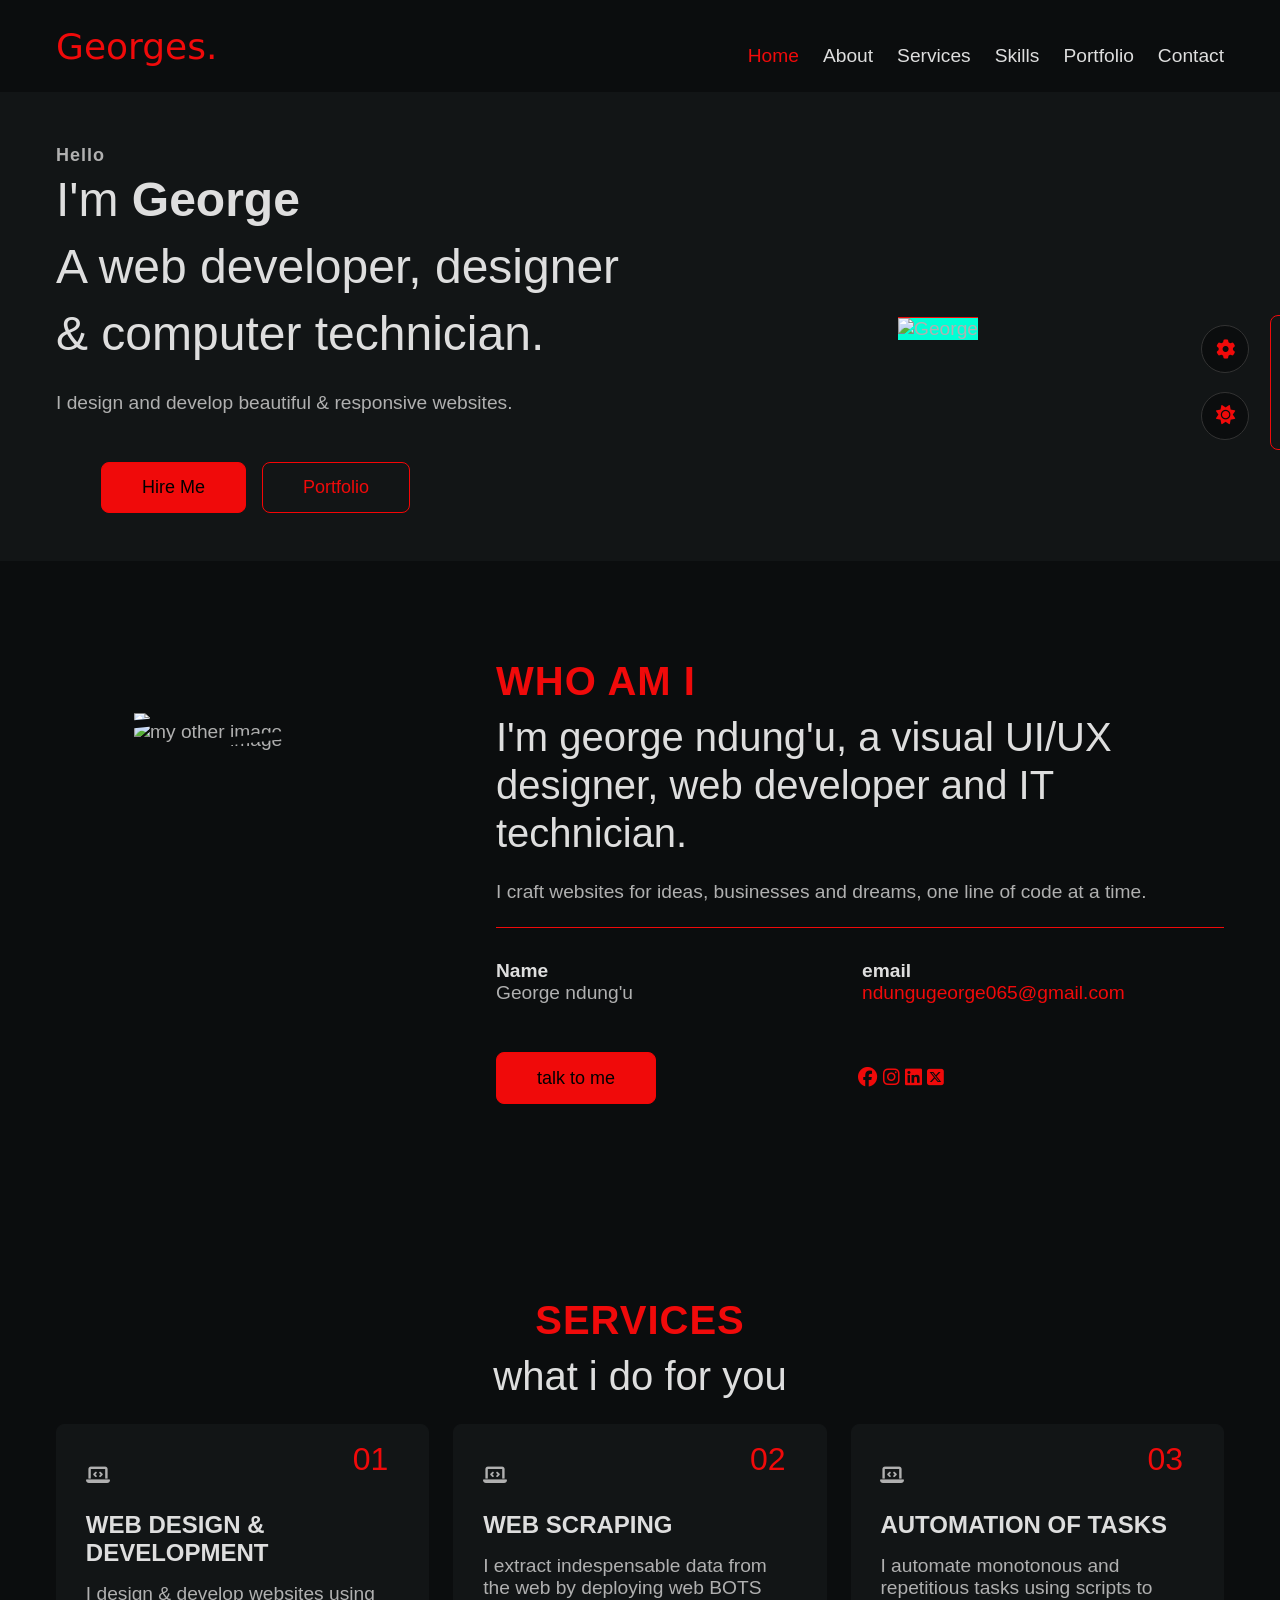
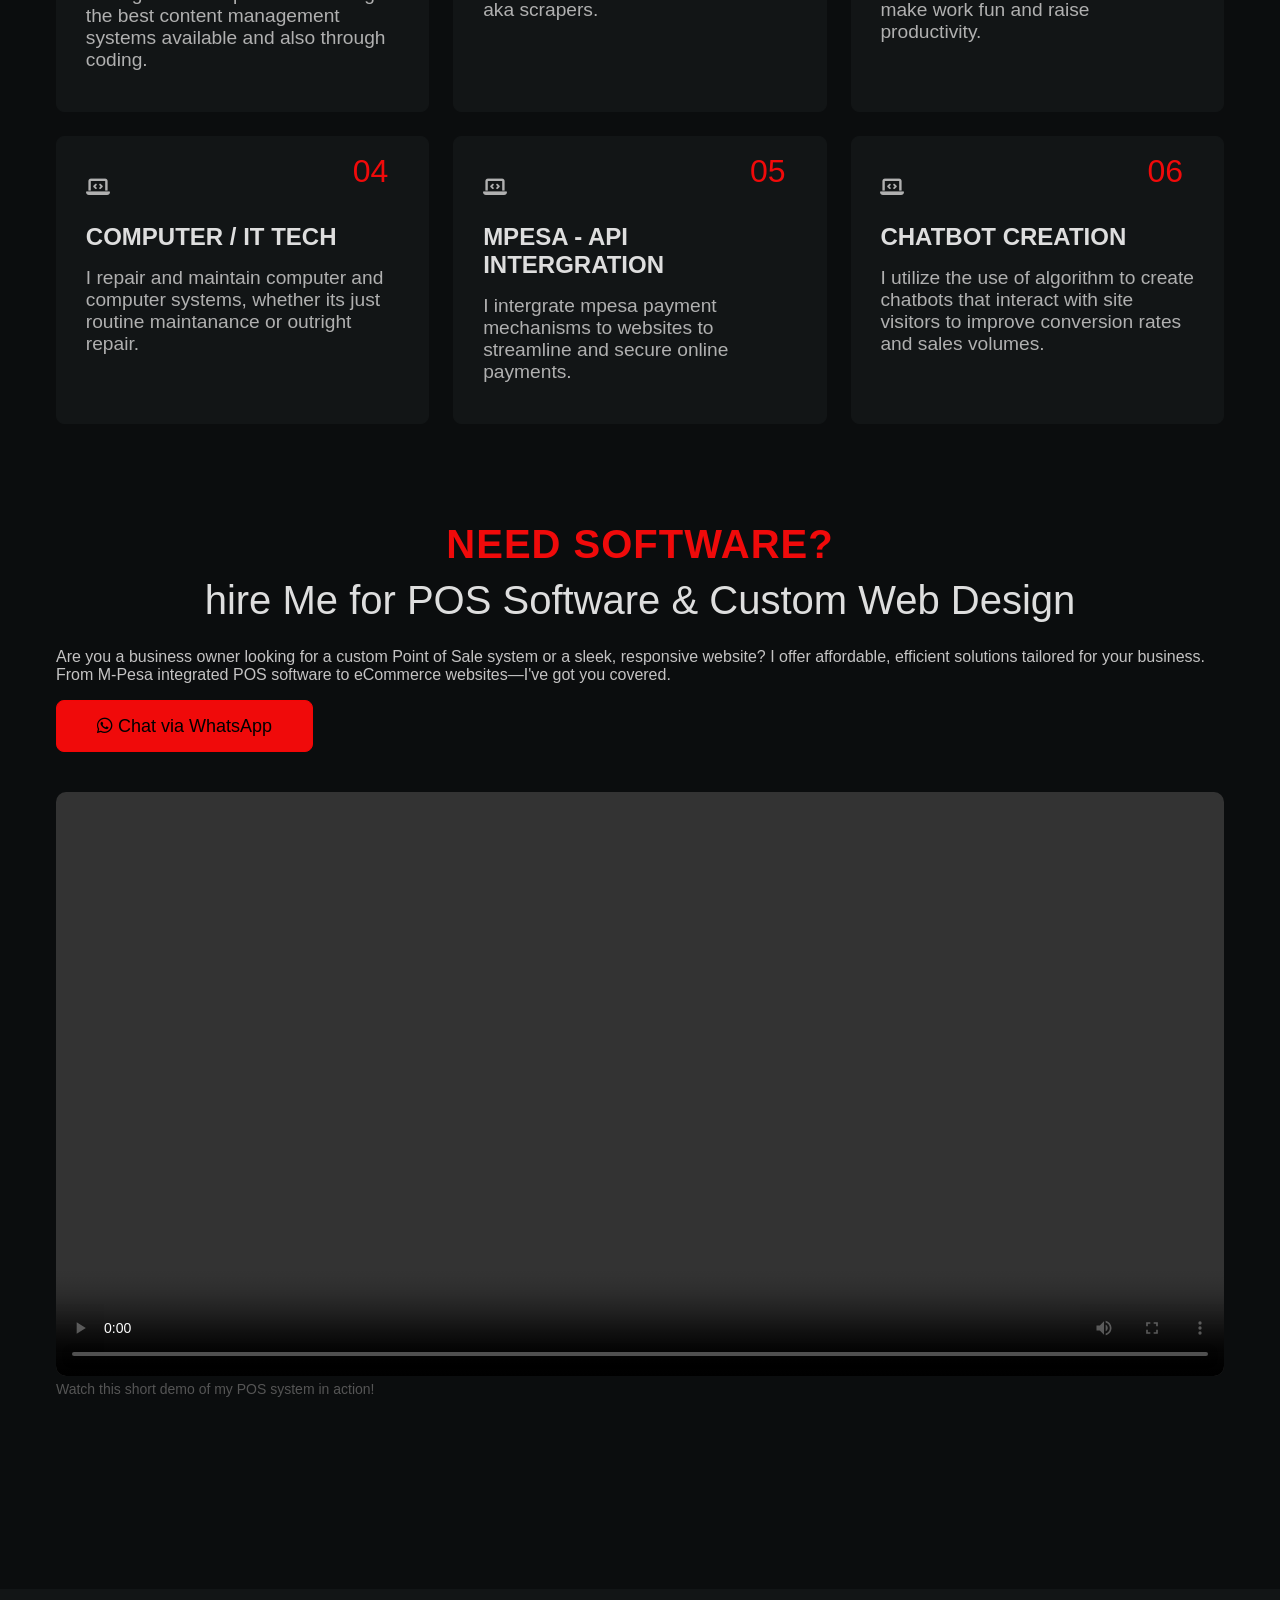
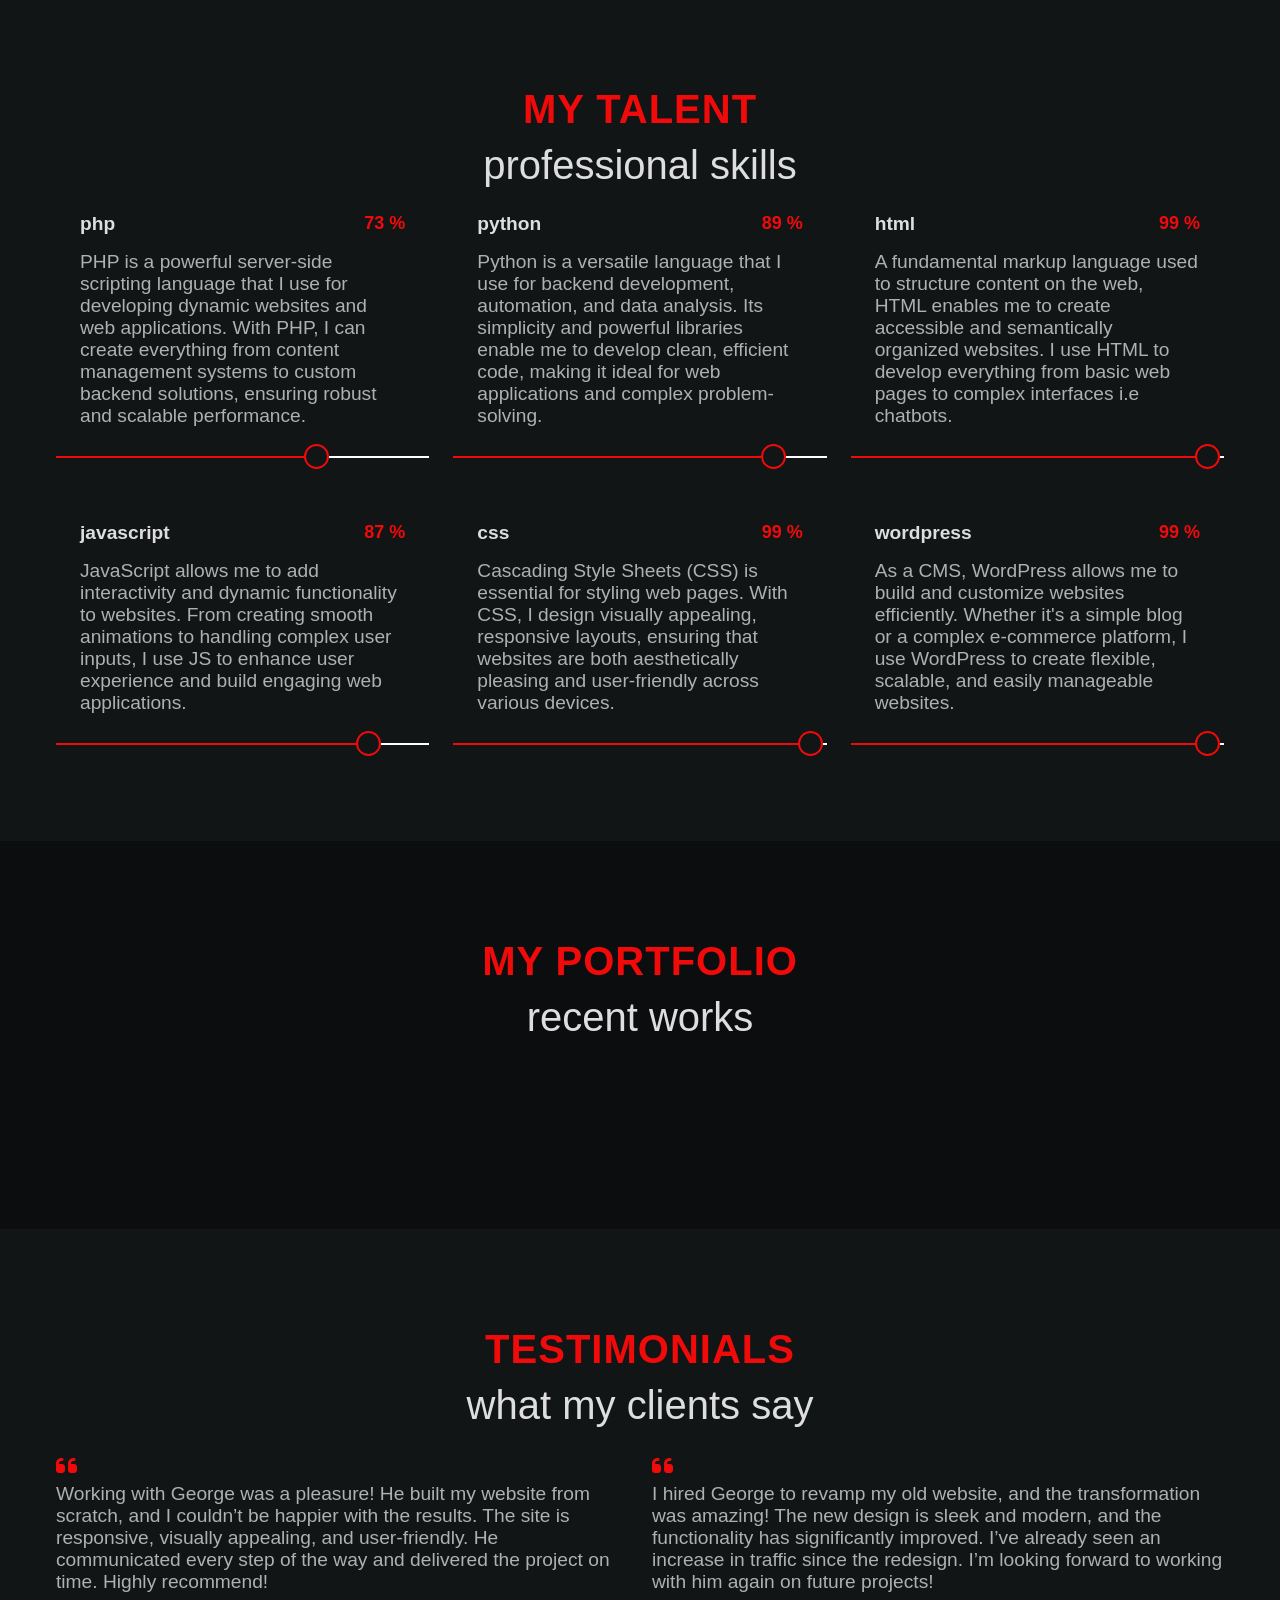
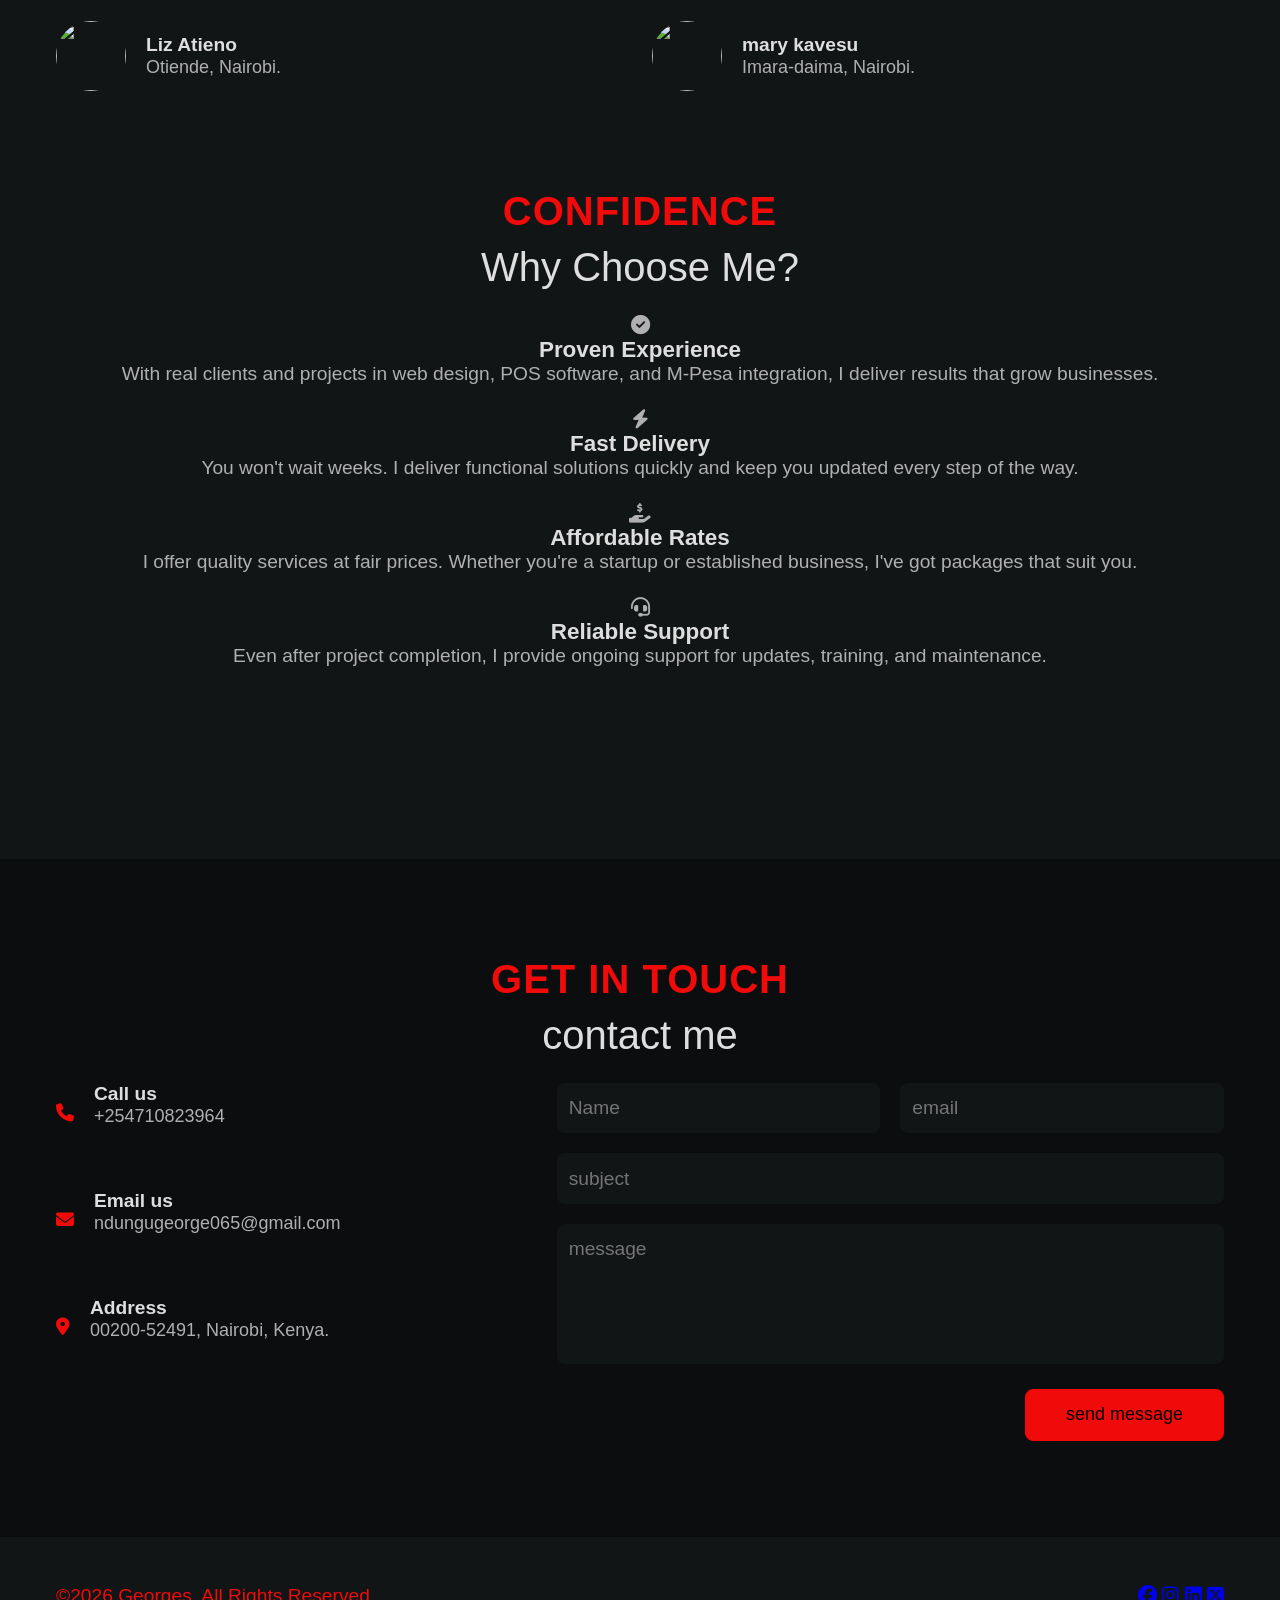
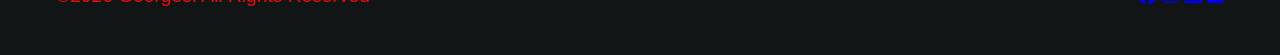
==== commit c622dff9: "Update index.html" ====
--- a/index.html
+++ b/index.html
@@ -1063,13 +1063,11 @@
 </div>
 
 </footer> 
-
 <script>
 document.addEventListener("DOMContentLoaded", function () {
     const menuToggle = document.querySelector(".nav__toggle");
     const navList = document.querySelector(".nav__list");
     
-    // Safety check to ensure nav toggle element exists on the page
     if (menuToggle && navList) {
         const icon = menuToggle.querySelector("i");
         
@@ -1079,10 +1077,10 @@
             if (icon) {
                 if (navList.classList.contains("active")) {
                     icon.classList.remove("fa-bars");
-                    icon.classList.add("fa-xmark"); // Transform to close icon
+                    icon.classList.add("fa-xmark");
                 } else {
                     icon.classList.remove("fa-xmark");
-                    icon.classList.add("fa-bars"); // Transform back to hamburger icon
+                    icon.classList.add("fa-bars");
                 }
             }
         });
@@ -1090,11 +1088,16 @@
 });
 </script>
 
-<script src="https://unpkg.com/aos@2.3.1/dist/aos.js"></script>
+<script src="https://unpkg.com/aos@2.3.1/dist/aos.js" defer></script>
 <script>
-    AOS.init({
-        duration: 1000,
-        once: true
+    // Wait for the deferred script assets to fully register before initializing
+    window.addEventListener('load', function() {
+        if (typeof AOS !== 'undefined') {
+            AOS.init({
+                duration: 1000,
+                once: true
+            });
+        }
     });
 </script>
 
@@ -1103,7 +1106,6 @@
     window.dataLayer = window.dataLayer || [];
     function gtag(){dataLayer.push(arguments);}
     gtag('js', new Date());
-    // Note: Replace 'G-XXXXXXXXXX' with your actual tracking ID from your Google Analytics panel
     gtag('config', 'G-XXXXXXXXXX');
 </script>
 
@@ -1116,13 +1118,20 @@
           url: 'https://general-runtime.voiceflow.com',
           voice: {
             url: "https://runtime-api.voiceflow.com"
+          },
+          // Passing user configuration metadata parameters directly to the AI Agent state
+          user: {
+            name: "George"
           }
         });
       }
+      // Added defer parameter to prevent blocking your core portfolio page rendering
       v.src = "https://cdn.voiceflow.com/widget-next/bundle.mjs"; 
-      v.type = "text/javascript"; 
+      v.type = "text/javascript";
+      v.defer = true;
       s.parentNode.insertBefore(v, s);
   })(document, 'script');
 </script>
+
 </body>
 </html>
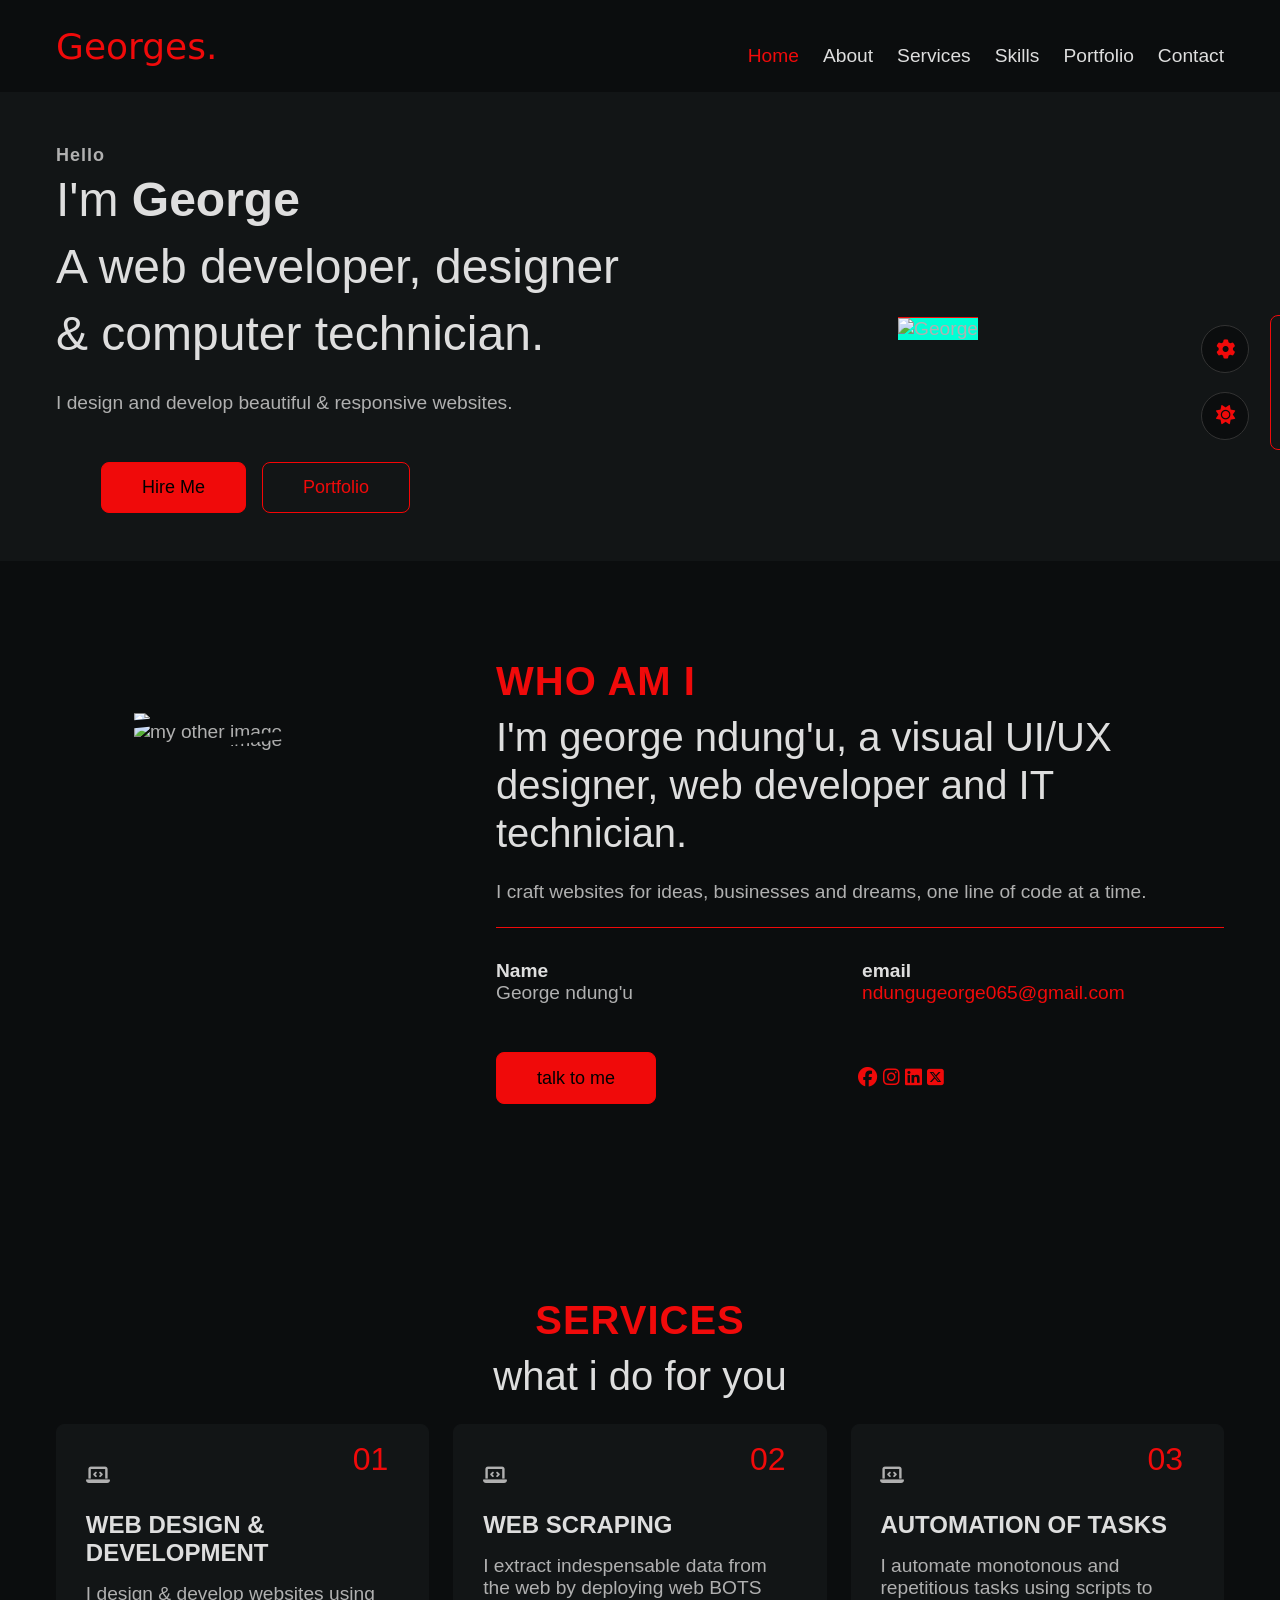
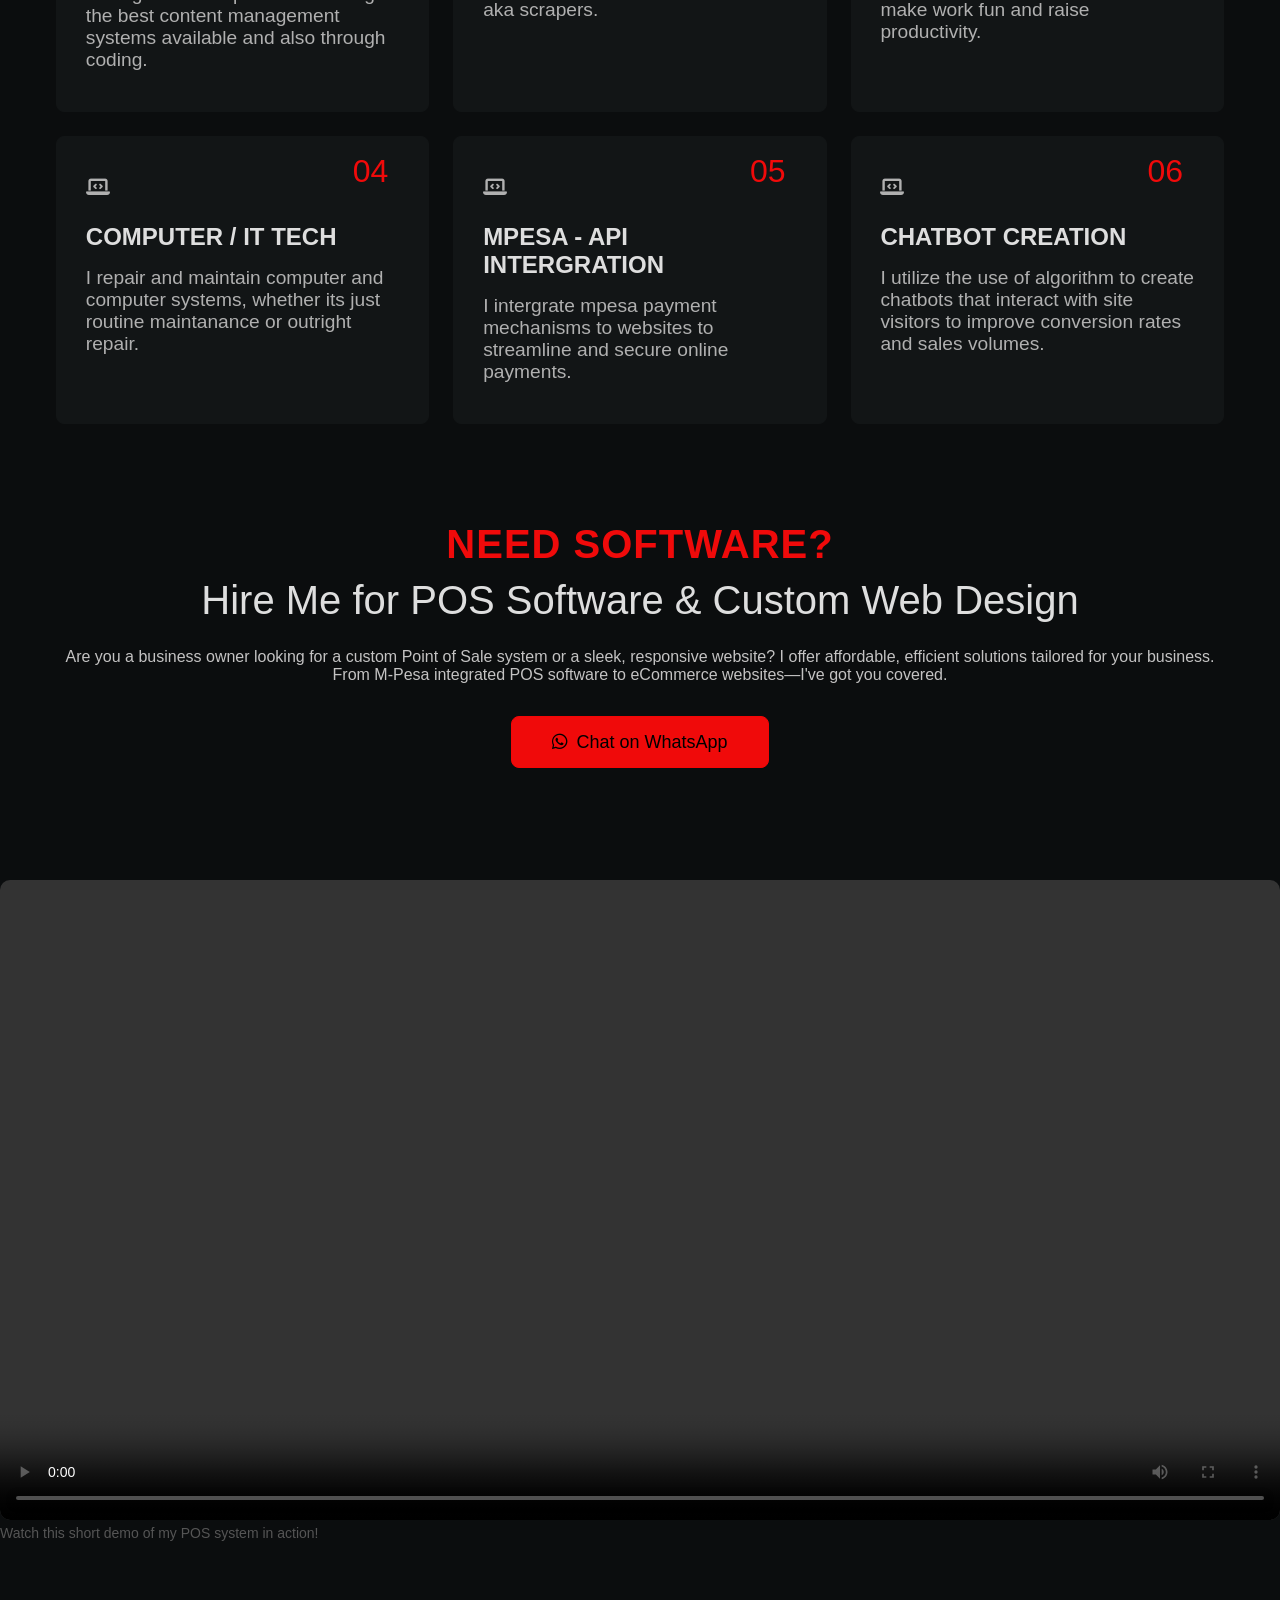
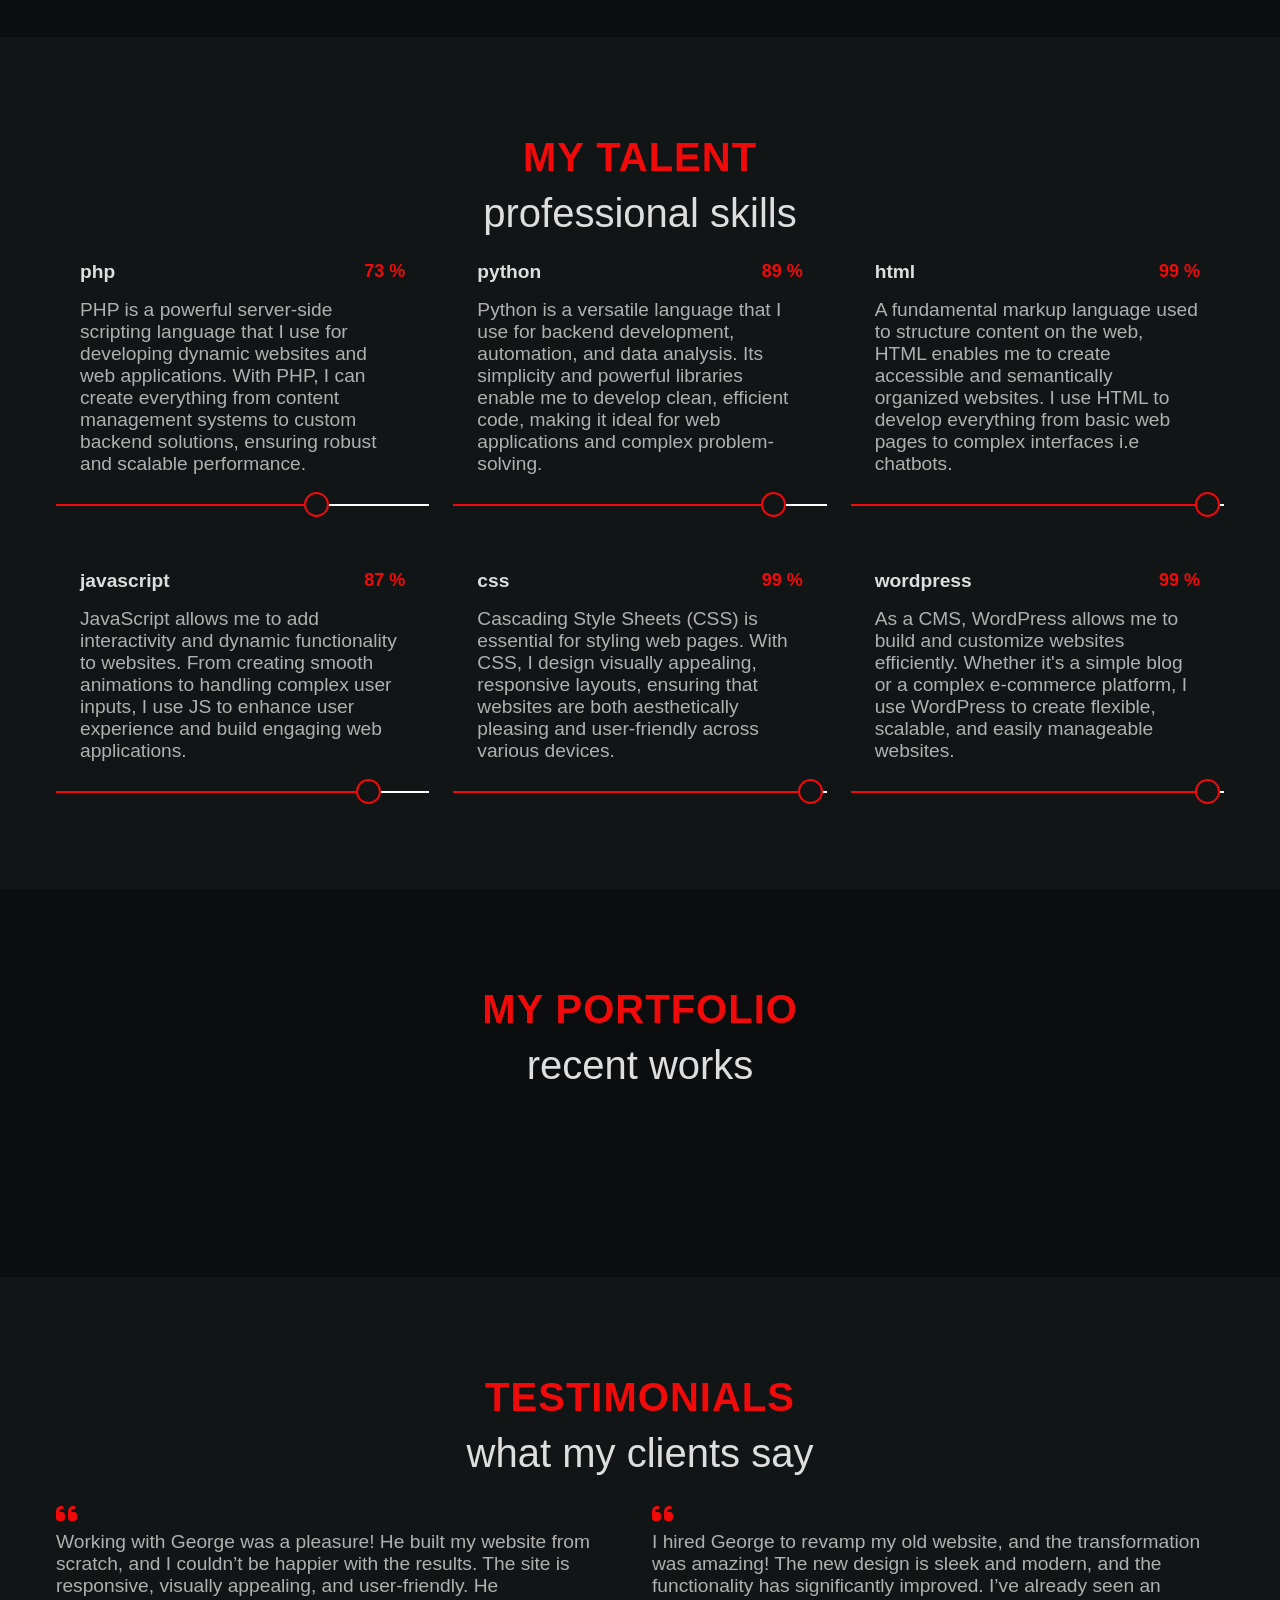
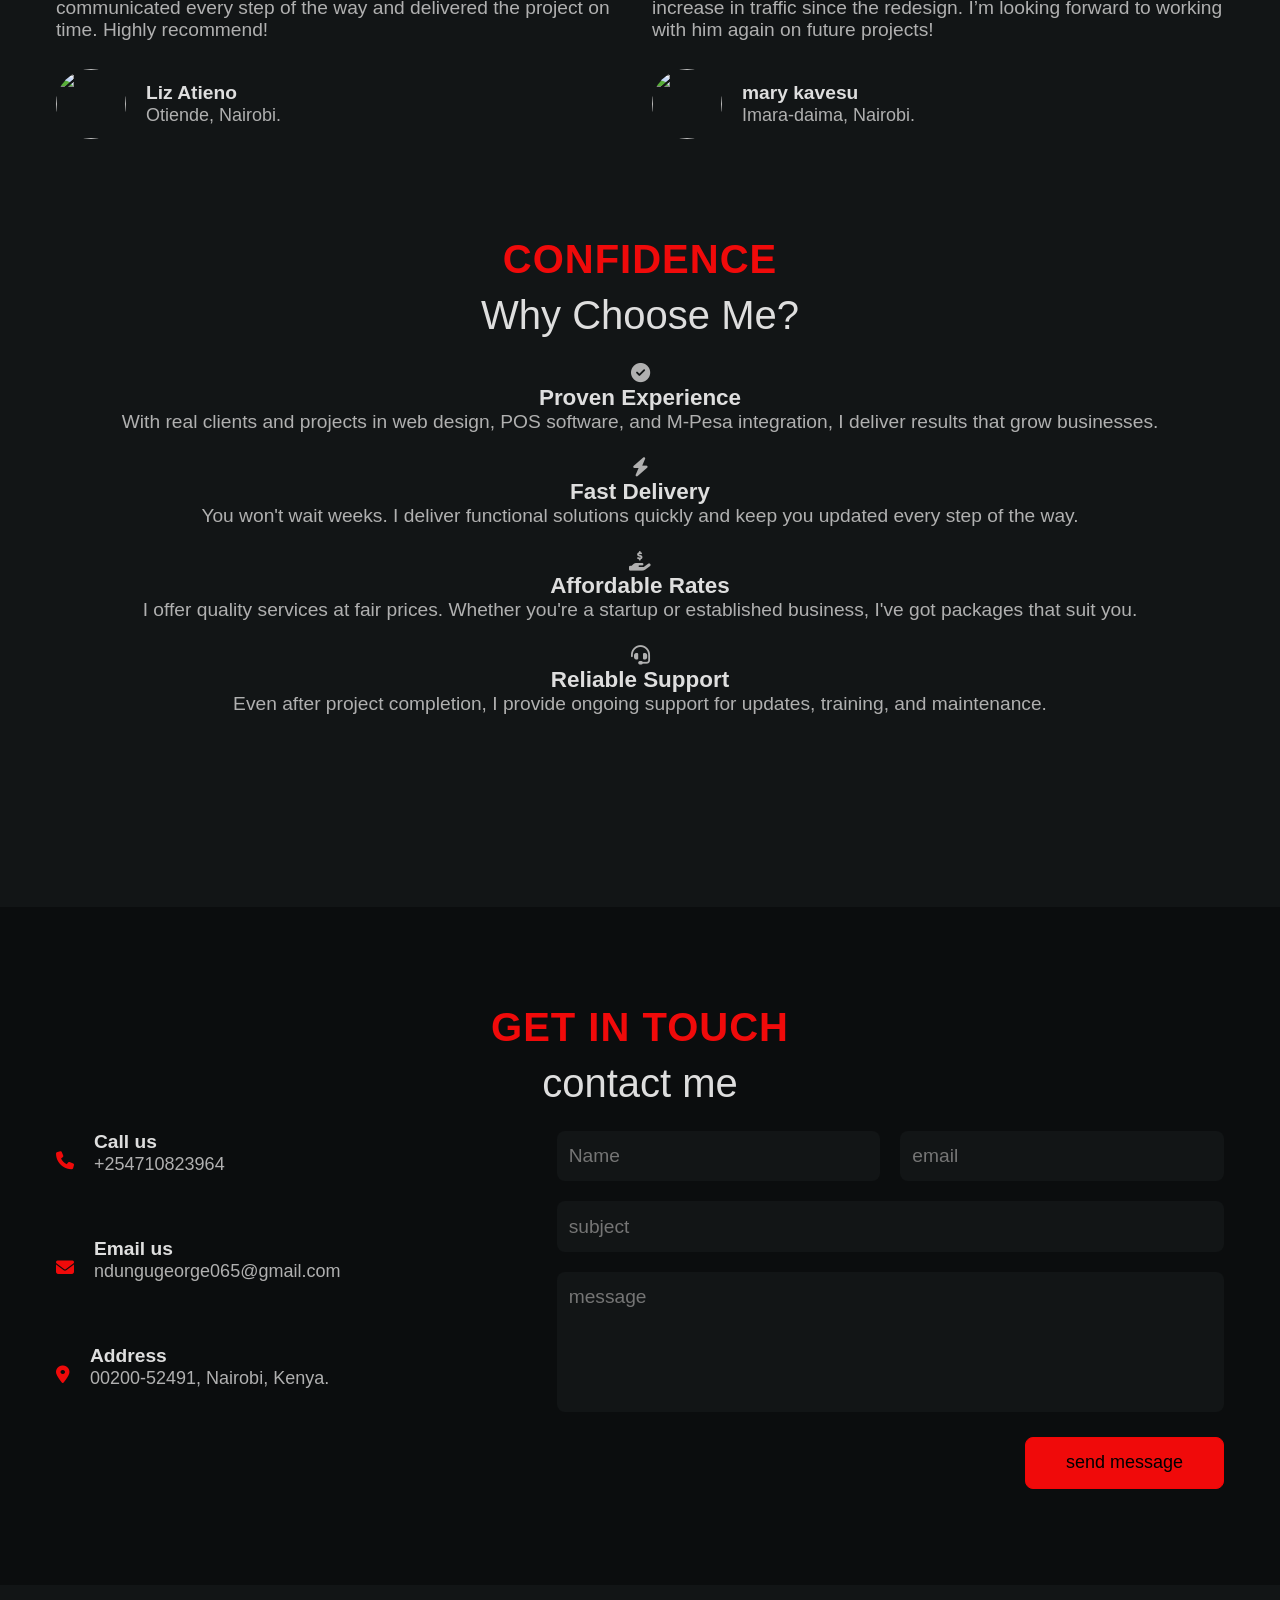
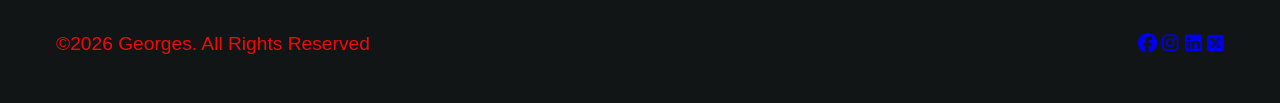
==== commit 82f502f5: "Update index.html" ====
--- a/index.html
+++ b/index.html
@@ -427,31 +427,31 @@
 </div>
 
 
-
-<!--========== POS & Web Design Promo ==========-->
-
-<section class="hire section" id="hire">  <h2 class="section__title title-center" data-title="Need Software?"style="text-align: center;">hire Me for POS Software & Custom Web Design</h2>  <div class="hire__container container grid"><div class="hire__content">
-
-  <p style="font-size: 16px; color: #c4c3c3;"style="text-align: center;">
-
-    Are you a business owner looking for a custom Point of Sale system or a sleek, responsive website? 
-
-    I offer affordable, efficient solutions tailored for your business. From M-Pesa integrated POS software to eCommerce websites—I've got you covered.
-
-  </p>
-
-
-
-  <a href="https://wa.me/254710823964?text=Hello%20George,%20I'm%20interested%20in%20your%20POS%20software%20or%20web%20design%20services." 
-
-     class="btn" style="margin-top: 1rem;" target="_blank">
-
-    <i class="fa-brands fa-whatsapp"></i> Chat via WhatsApp
-
-  </a>
-
-</div>
-
+<section class="hire section" id="hire">  
+  <h2 class="section__title title-center" data-title="Need Software?" style="text-align: center;">
+    Hire Me for POS Software & Custom Web Design
+  </h2>  
+  
+  <div class="hire__container container grid">
+    <div class="hire__content" style="text-align: center;">
+
+      <p style="font-size: 16px; color: #c4c3c3; text-align: center; margin-bottom: 2rem;">
+        Are you a business owner looking for a custom Point of Sale system or a sleek, responsive website? 
+        I offer affordable, efficient solutions tailored for your business. From M-Pesa integrated POS software to eCommerce websites—I've got you covered.
+      </p>
+
+      <a href="https://wa.me/254710823964?text=Hi%20George,%20I%20visited%20your%20portfolio%20and%20I'm%20interested%20in%20your%20services!" 
+         class="btn whatsapp-btn" 
+         target="_blank" 
+         rel="noopener noreferrer" 
+         aria-label="Chat with George on WhatsApp"
+         style="display: inline-flex; align-items: center; gap: 8px; justify-content: center;">
+        <i class="fab fa-whatsapp"></i> Chat on WhatsApp
+      </a>
+
+    </div>
+  </div>
+</section>
 
 
 <div class="hire__video">
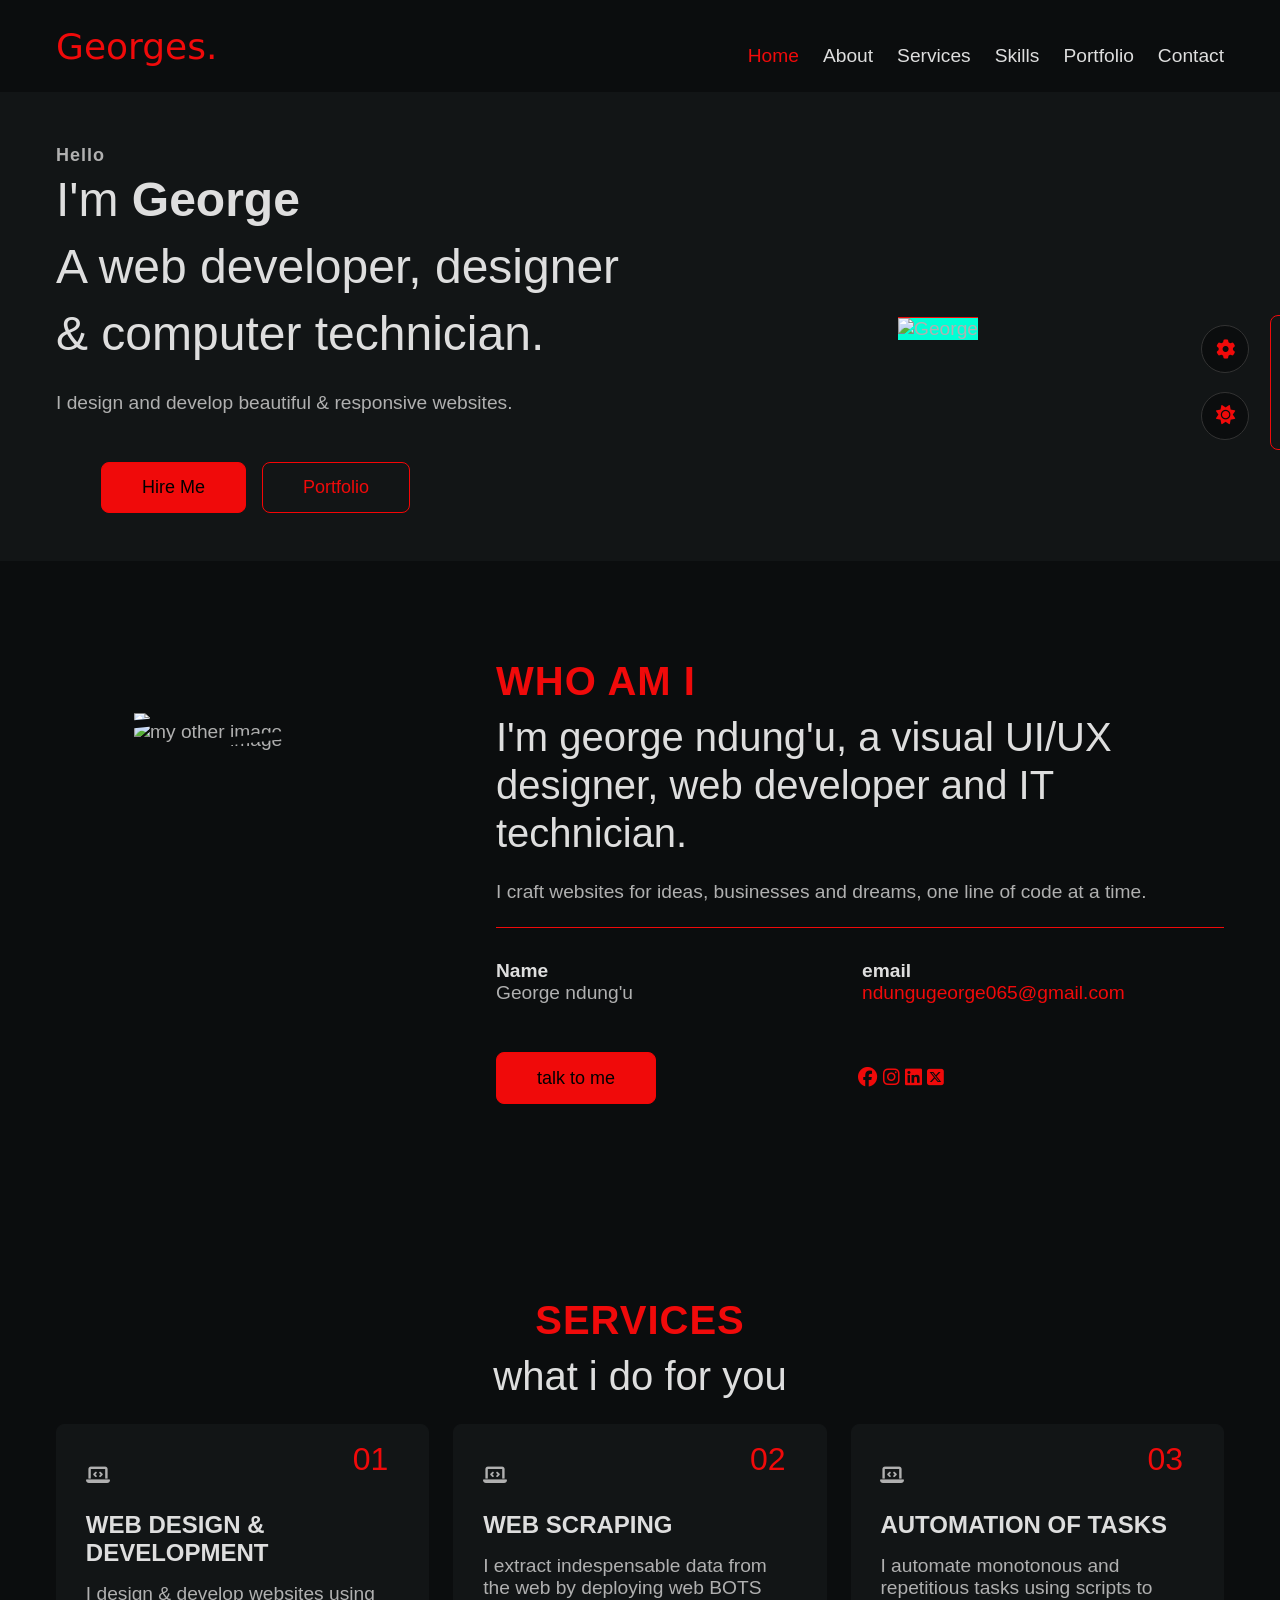
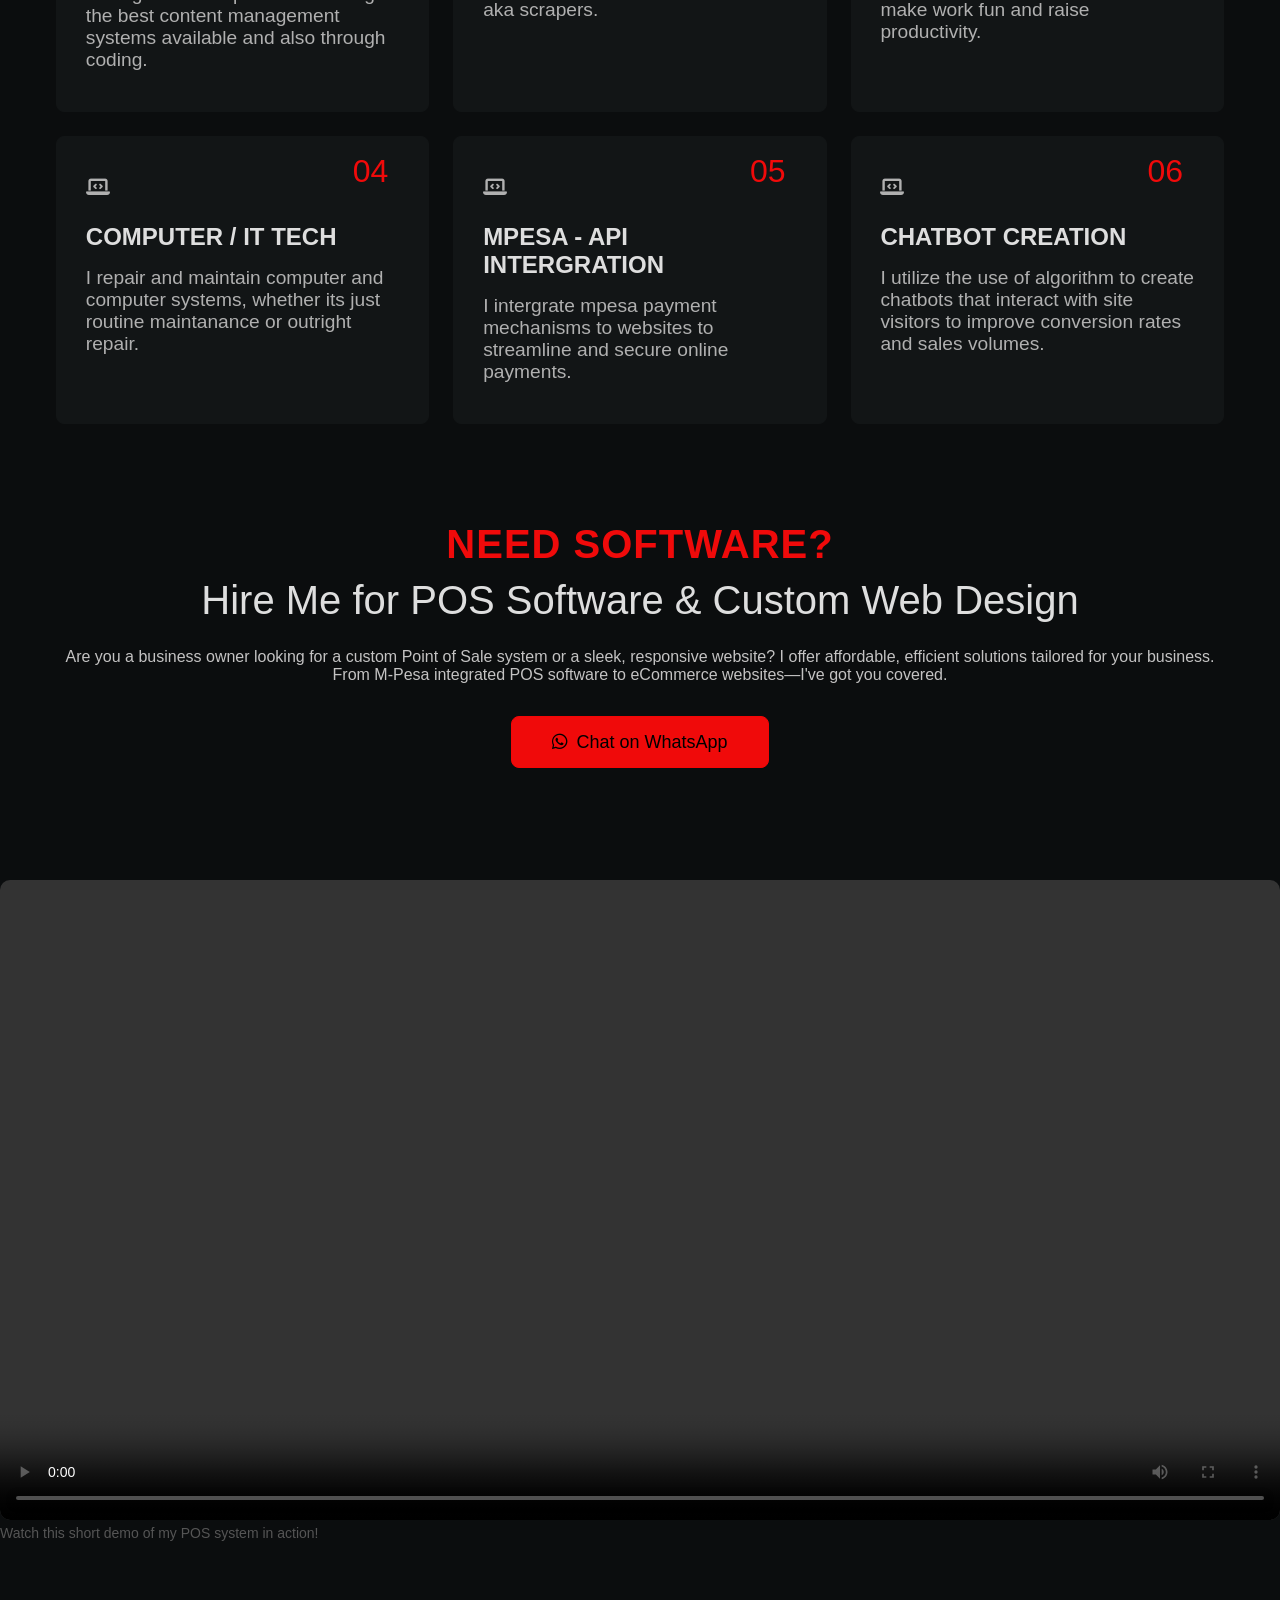
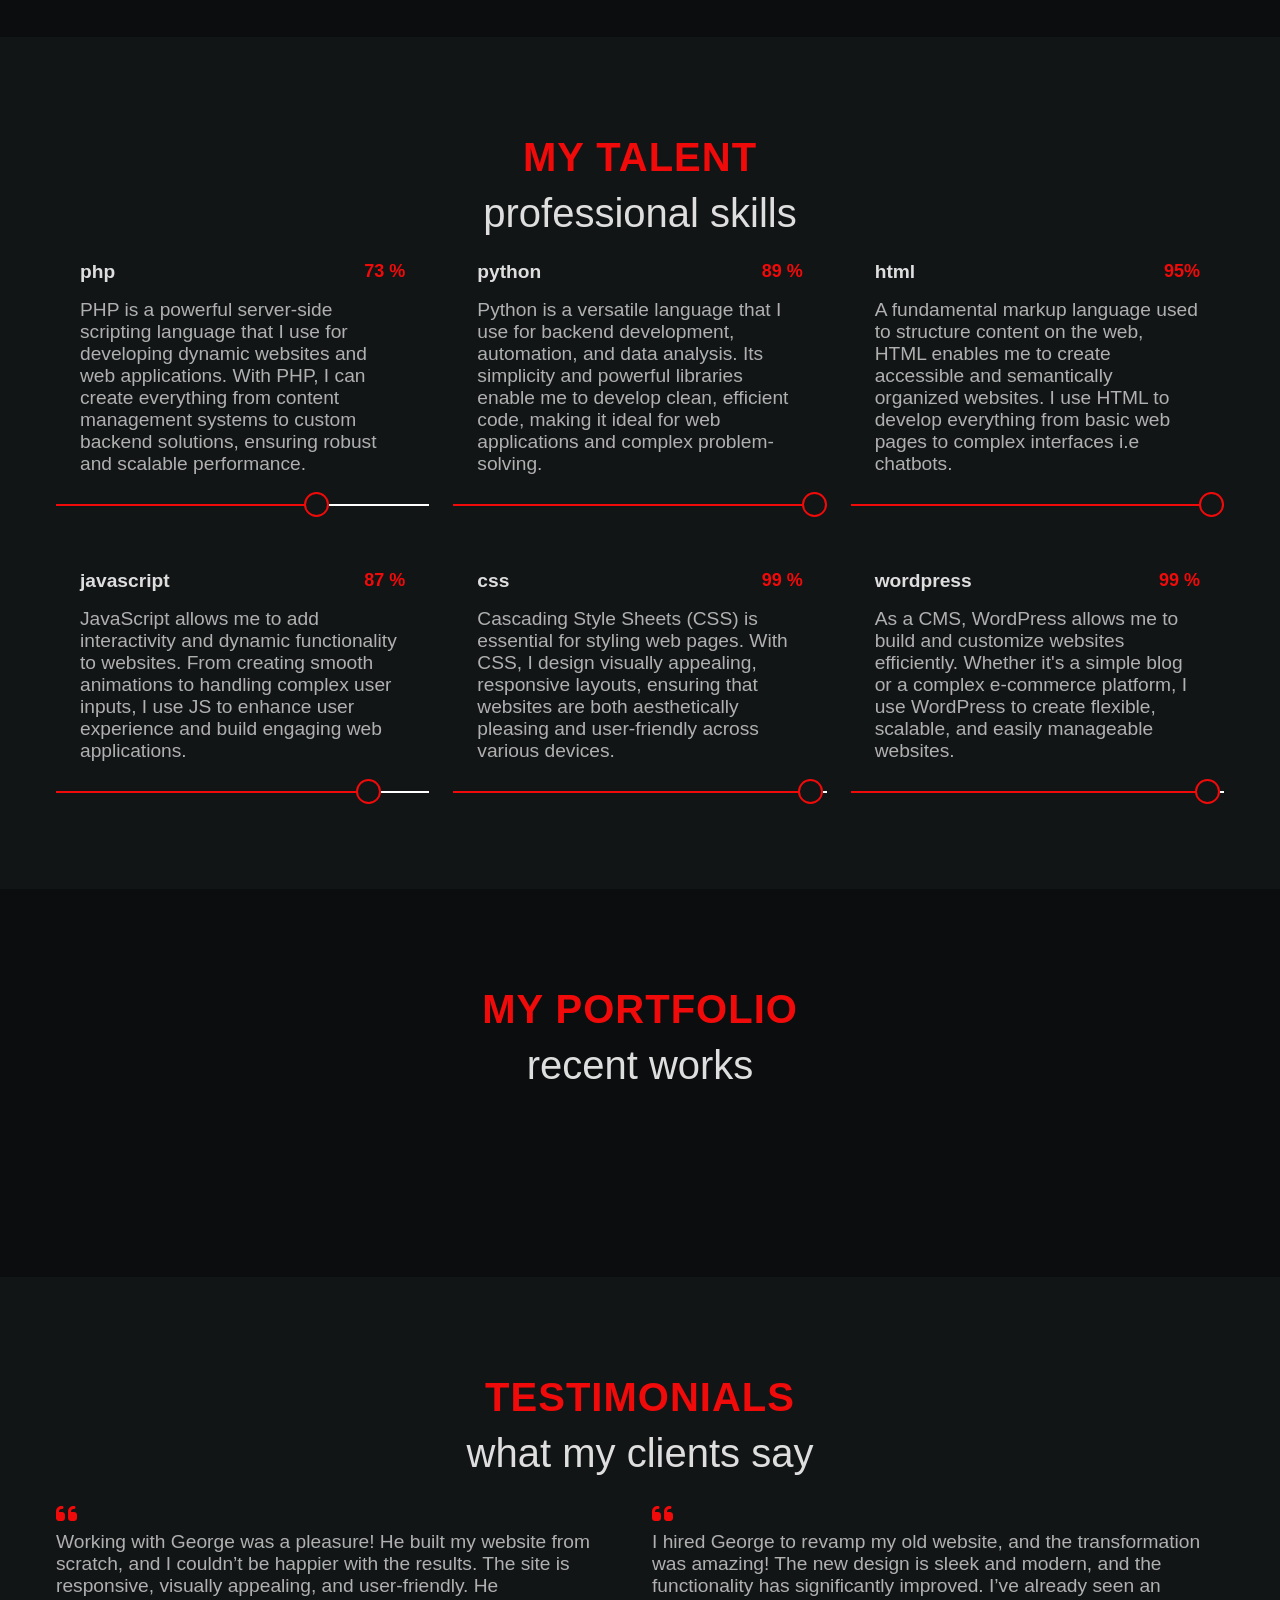
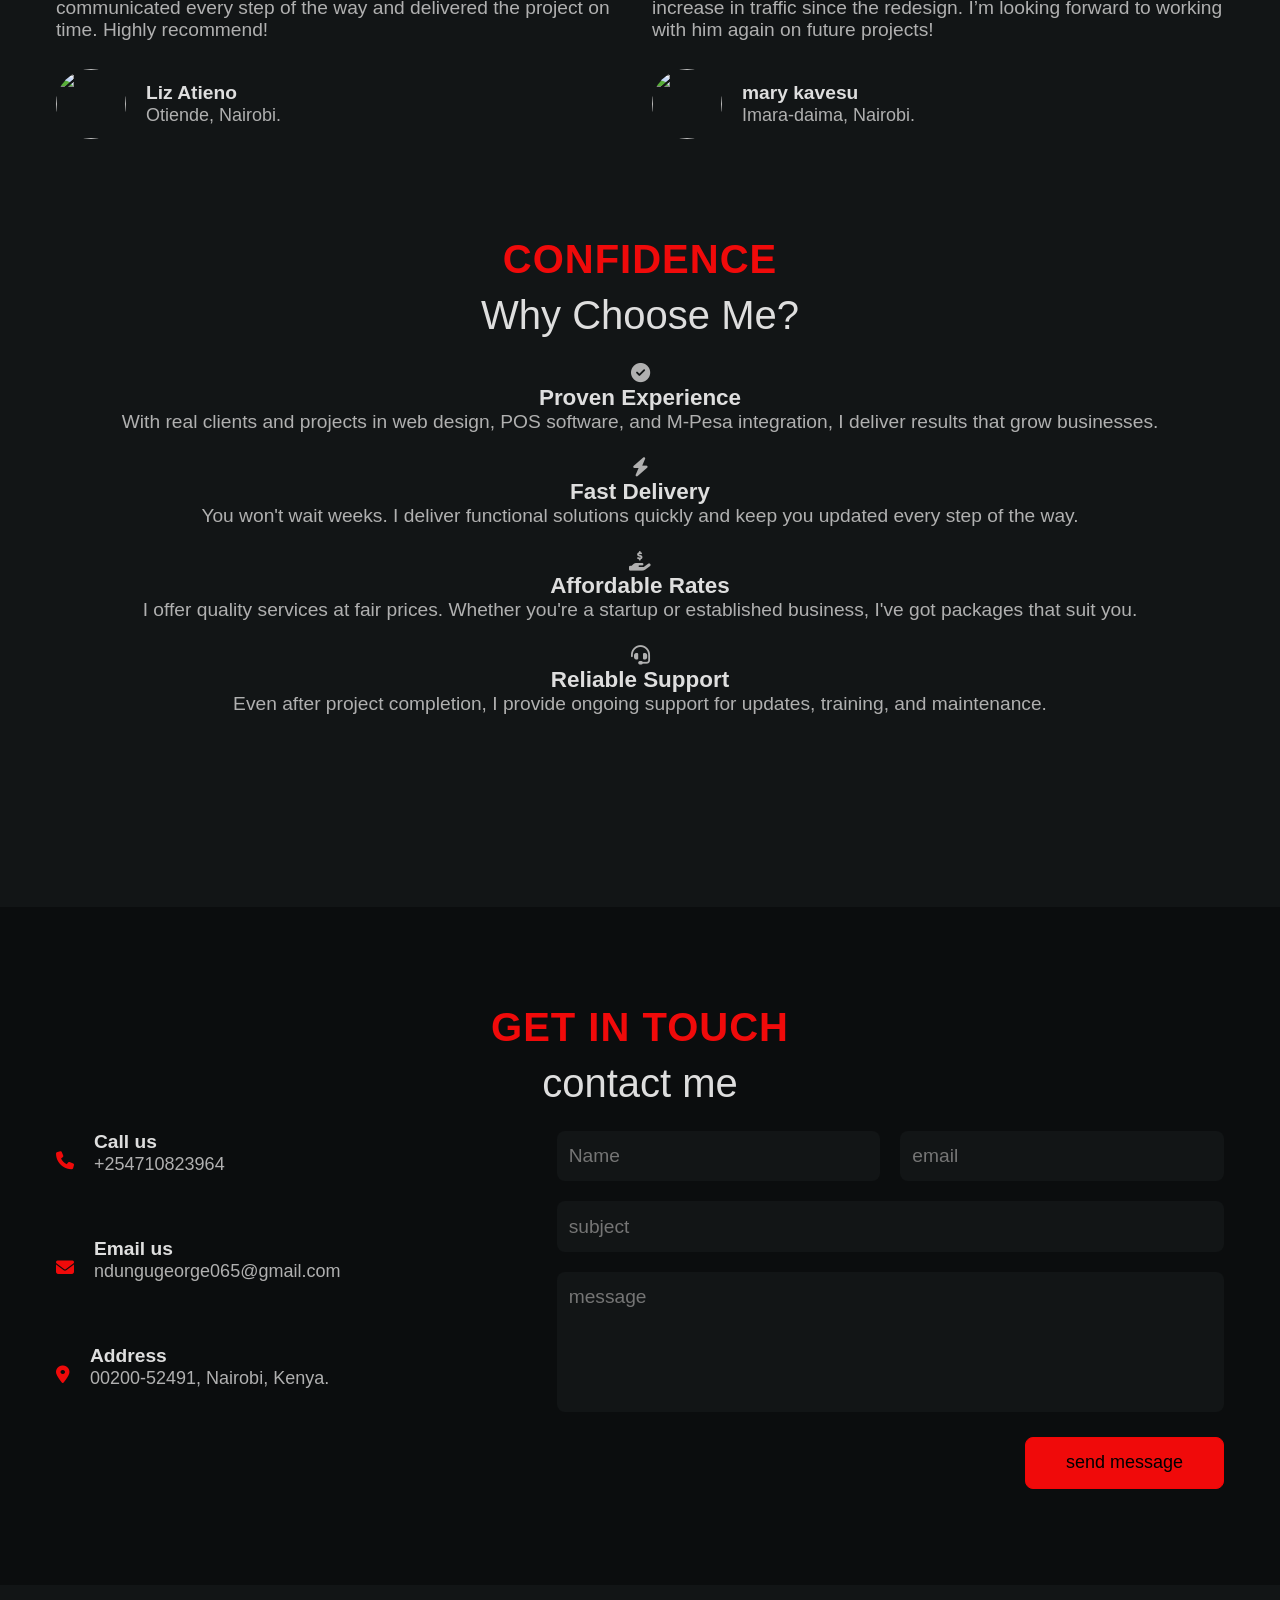
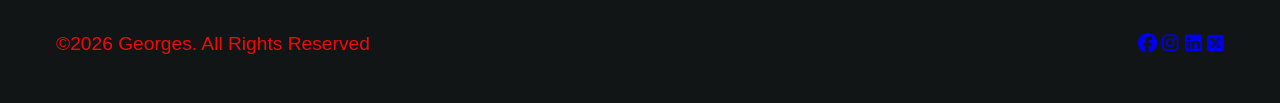
==== commit 63be7a42: "Update index.html" ====
--- a/index.html
+++ b/index.html
@@ -524,7 +524,7 @@
 
     <div class="skills__bar">
 
-        <div class="skills__percentage" style="width: 89%">
+        <div class="skills__percentage" style="width: 89 %">
 
             <span></span>
 
@@ -542,7 +542,7 @@
 
         <h3 class="skills__name">html</h3>
 
-        <span class="skills__no">99 %</span>
+        <span class="skills__no">95%</span>
 
     </div>
 
@@ -554,7 +554,7 @@
 
     <div class="skills__bar">
 
-        <div class="skills__percentage" style="width: 99%">
+        <div class="skills__percentage" style="width: 94 %">
 
             <span></span>
 
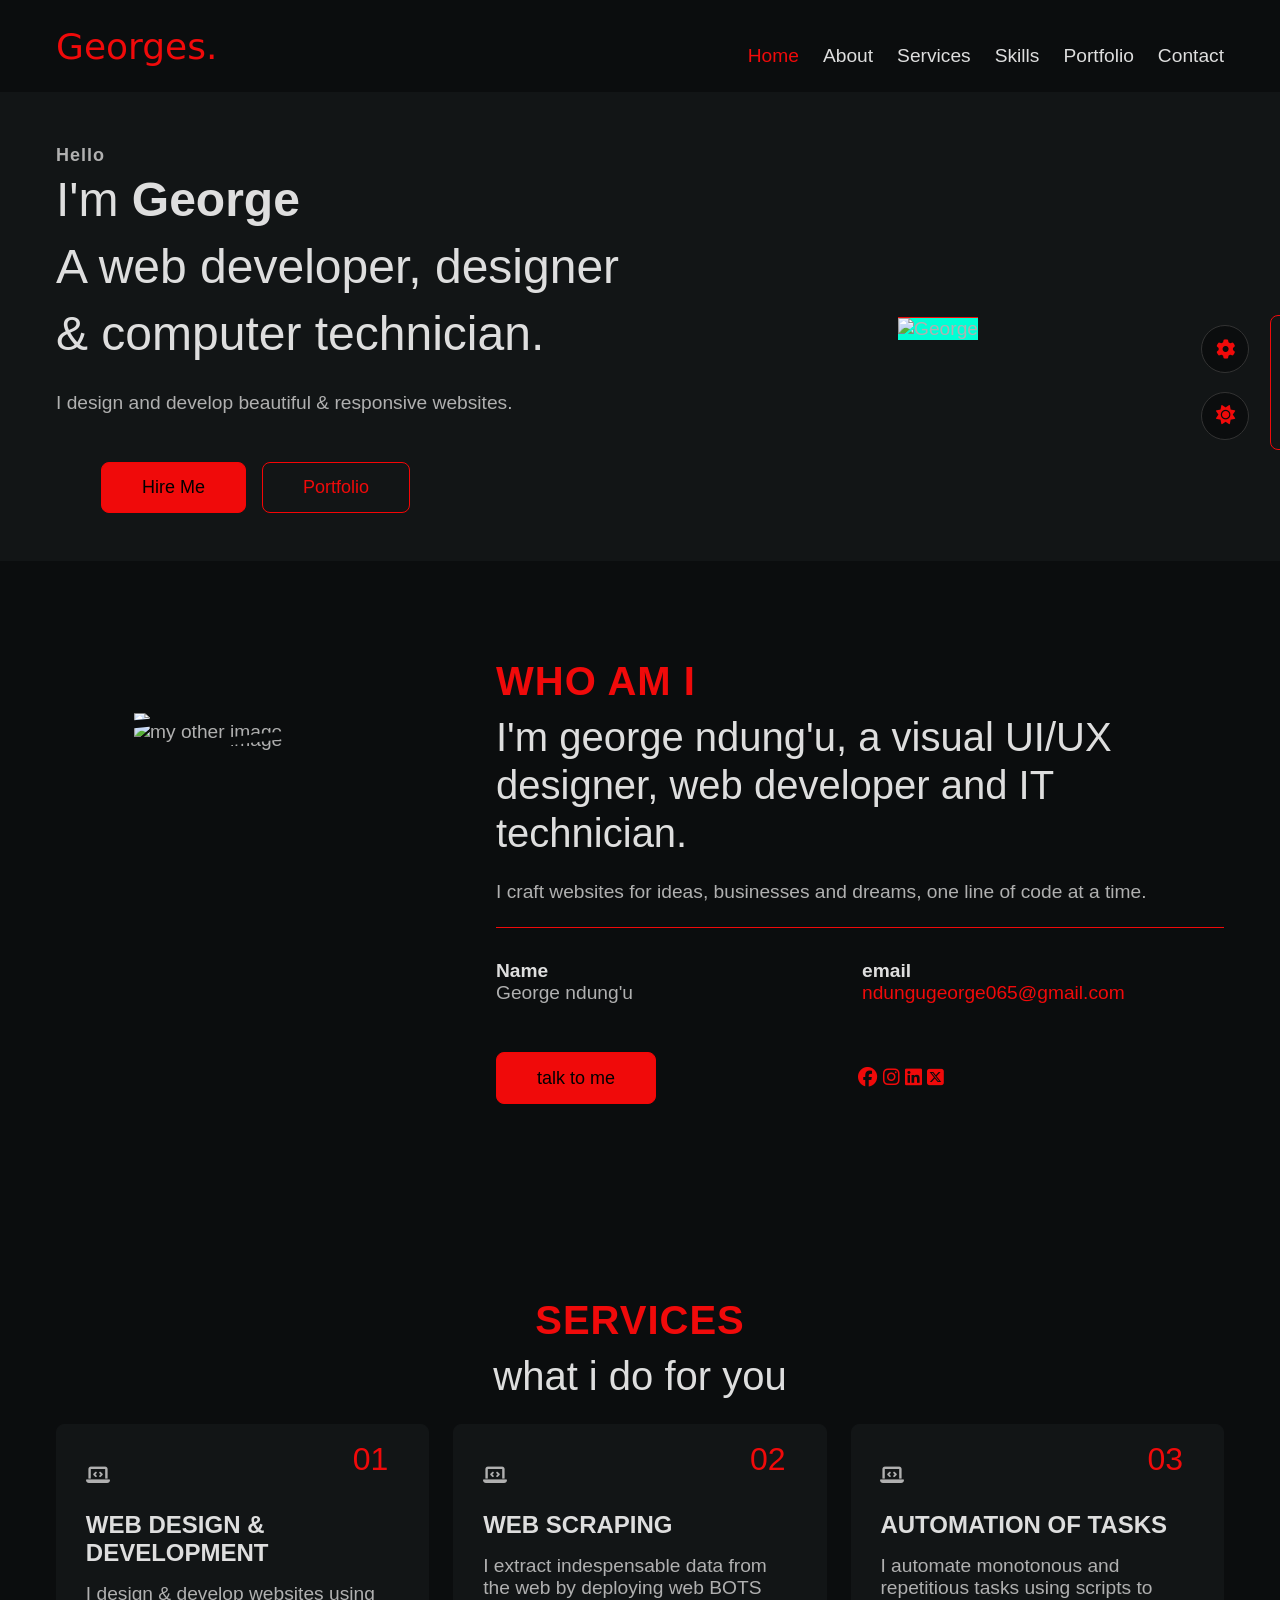
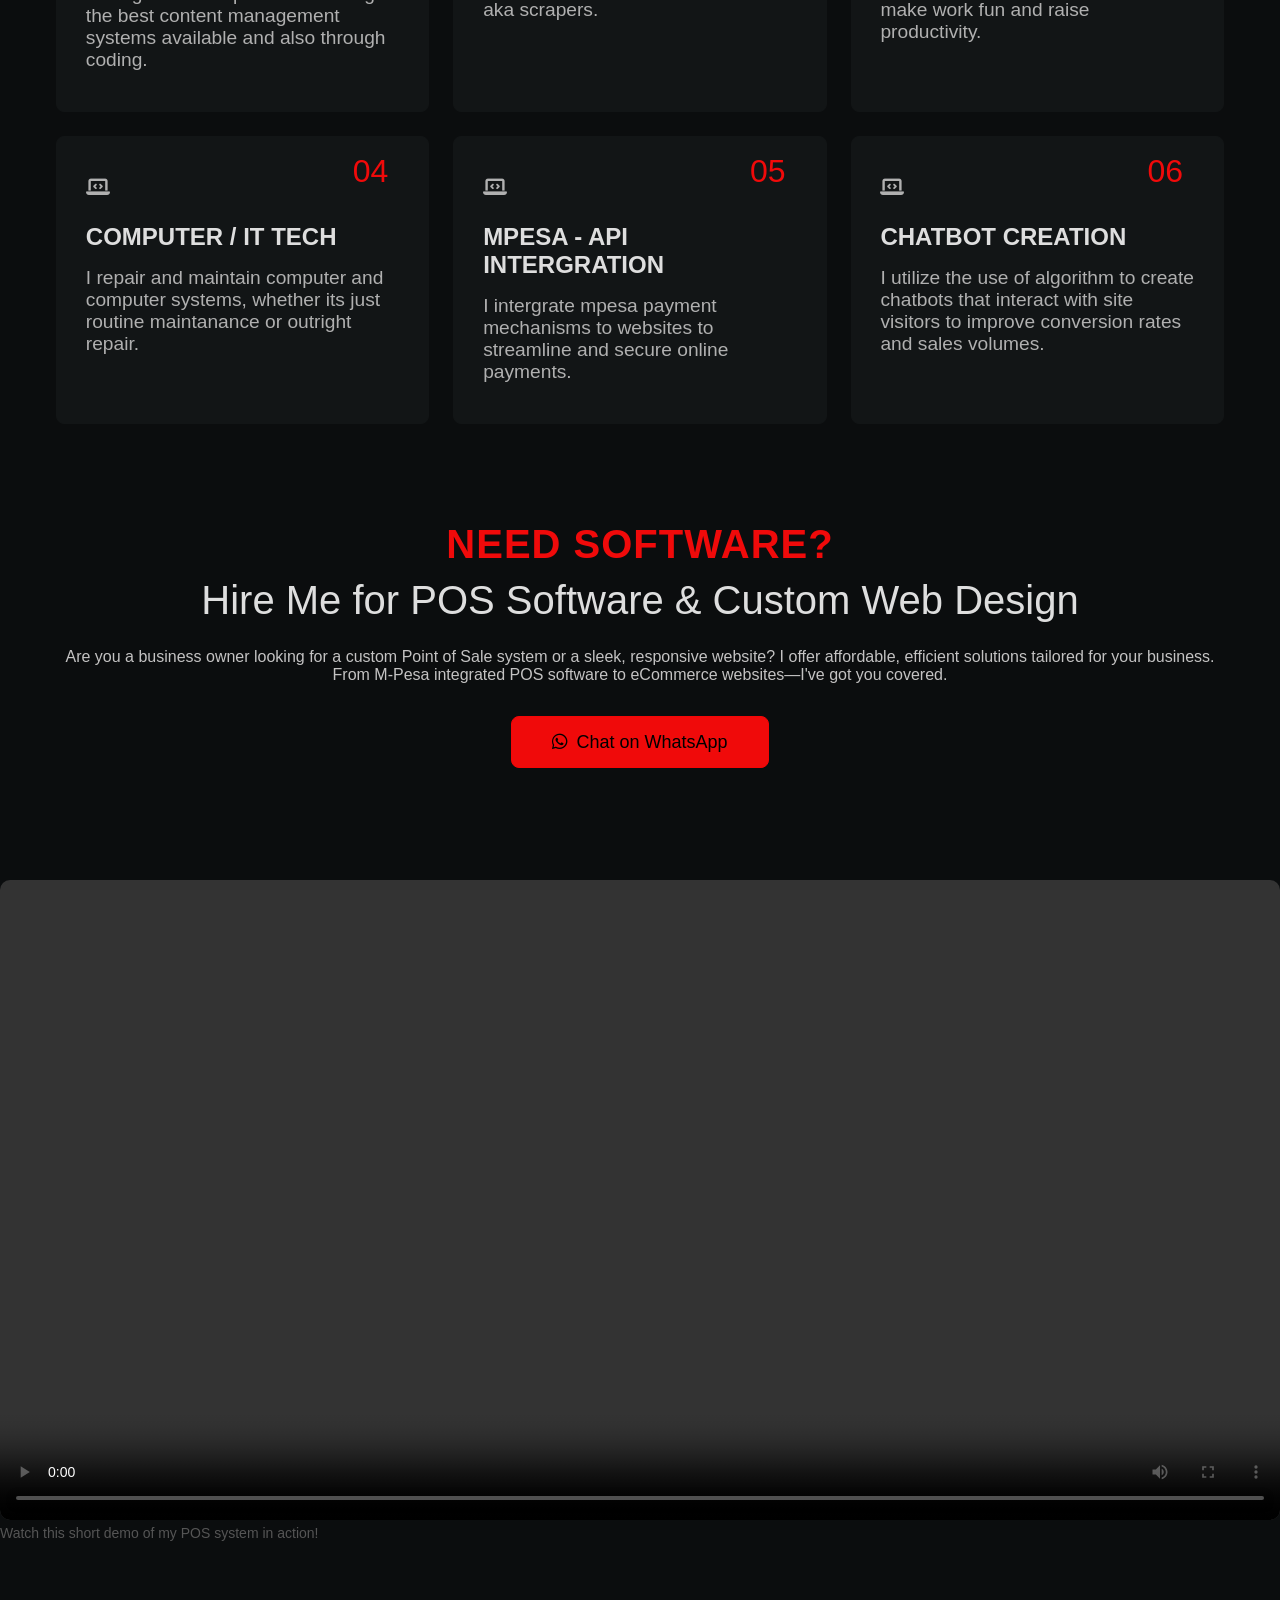
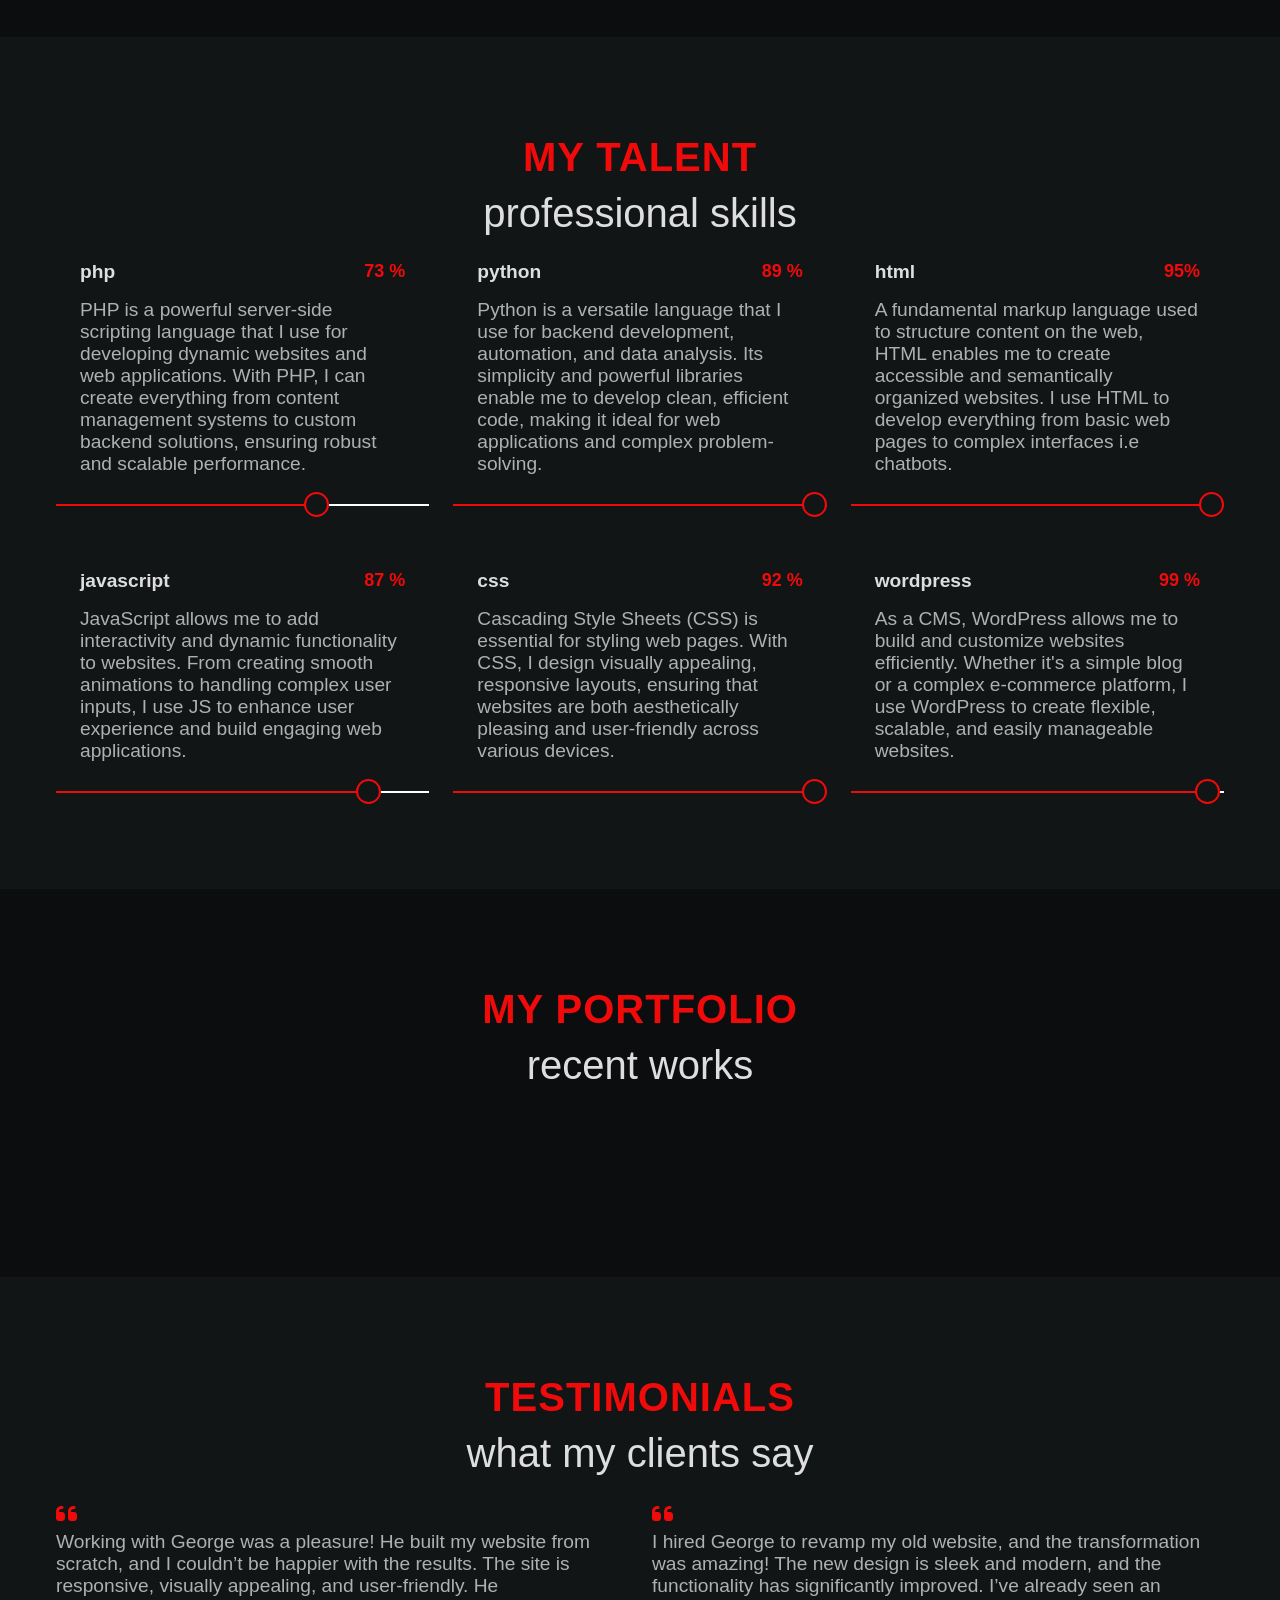
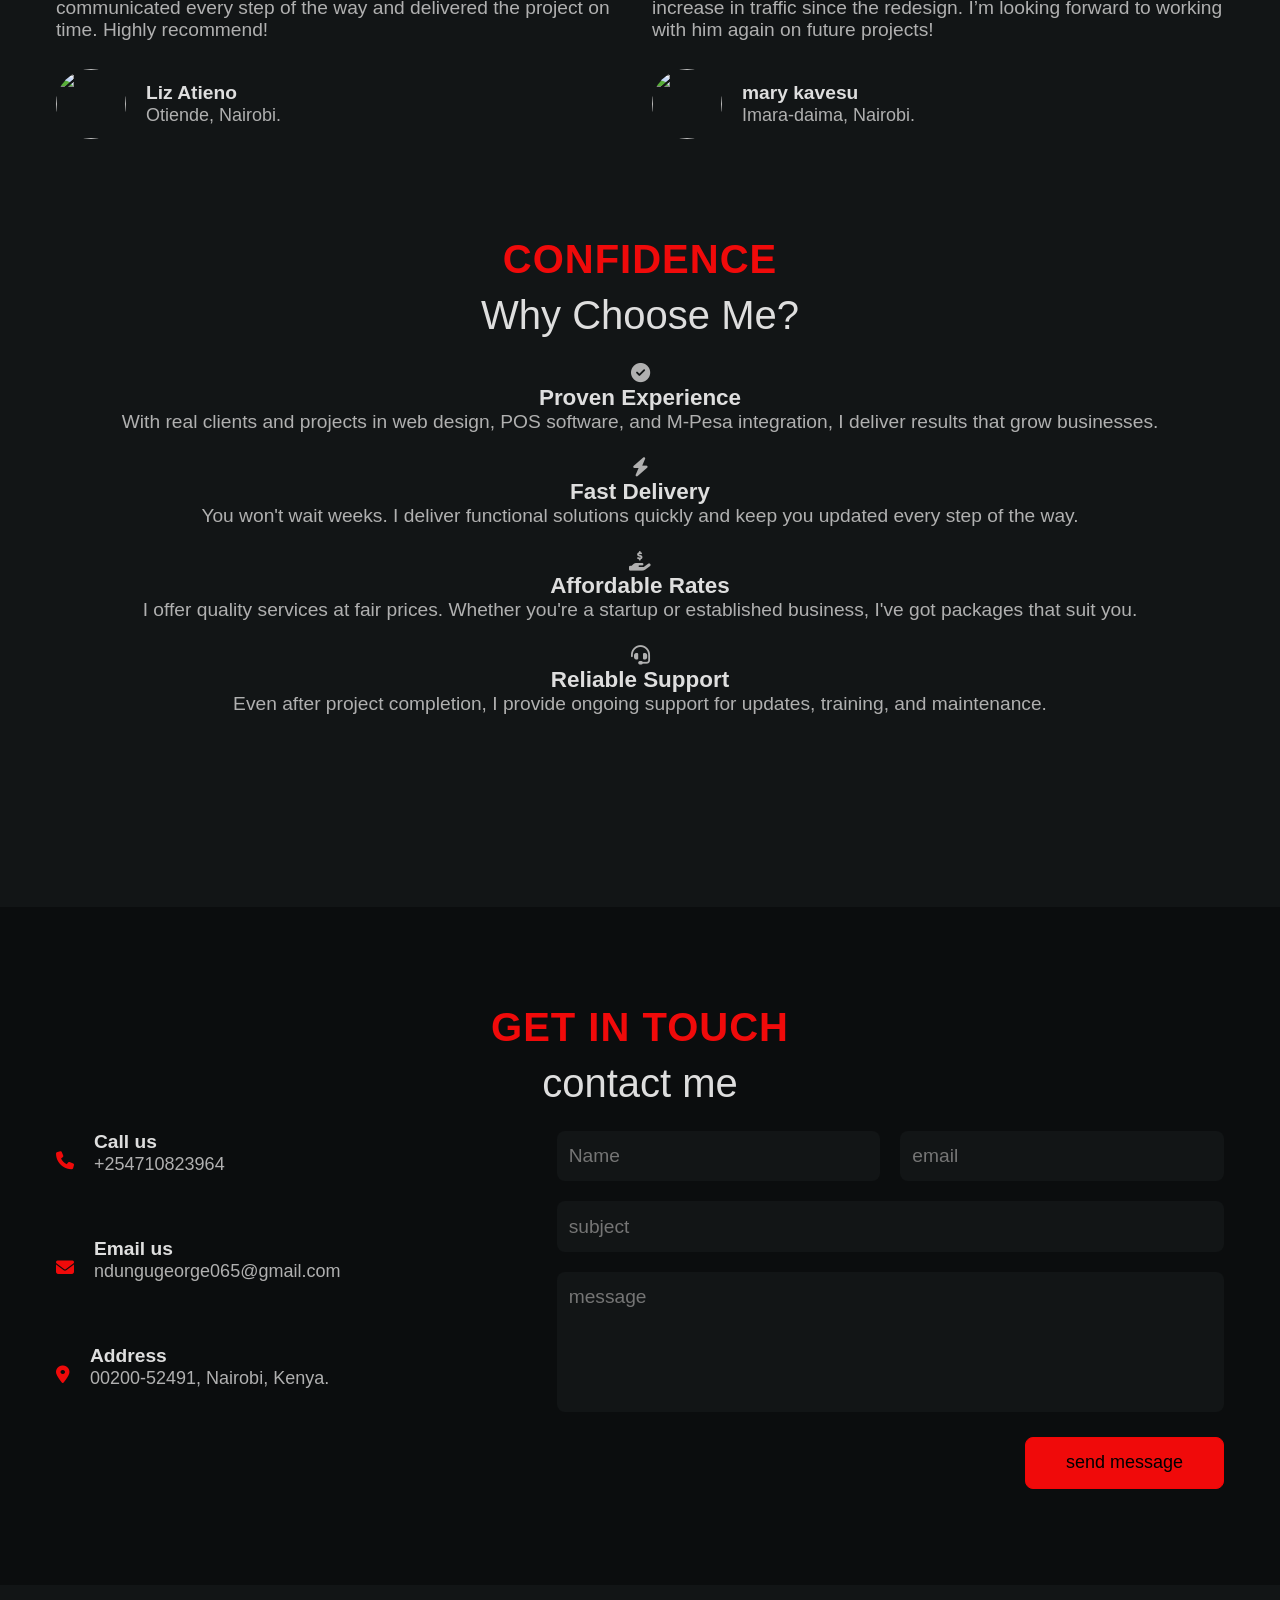
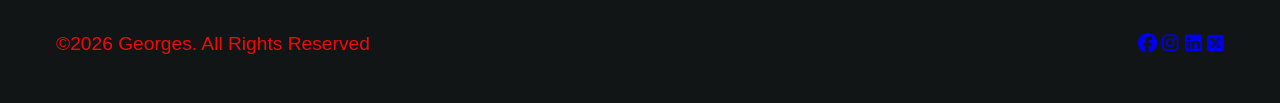
==== commit 80f333b3: "Update index.html" ====
--- a/index.html
+++ b/index.html
@@ -602,7 +602,7 @@
 
         <h3 class="skills__name">css</h3>
 
-        <span class="skills__no">99 %</span>
+        <span class="skills__no">92 %</span>
 
     </div>
 
@@ -614,7 +614,7 @@
 
     <div class="skills__bar">
 
-        <div class="skills__percentage" style="width: 99%">
+        <div class="skills__percentage" style="width: 95 %">
 
             <span></span>
 
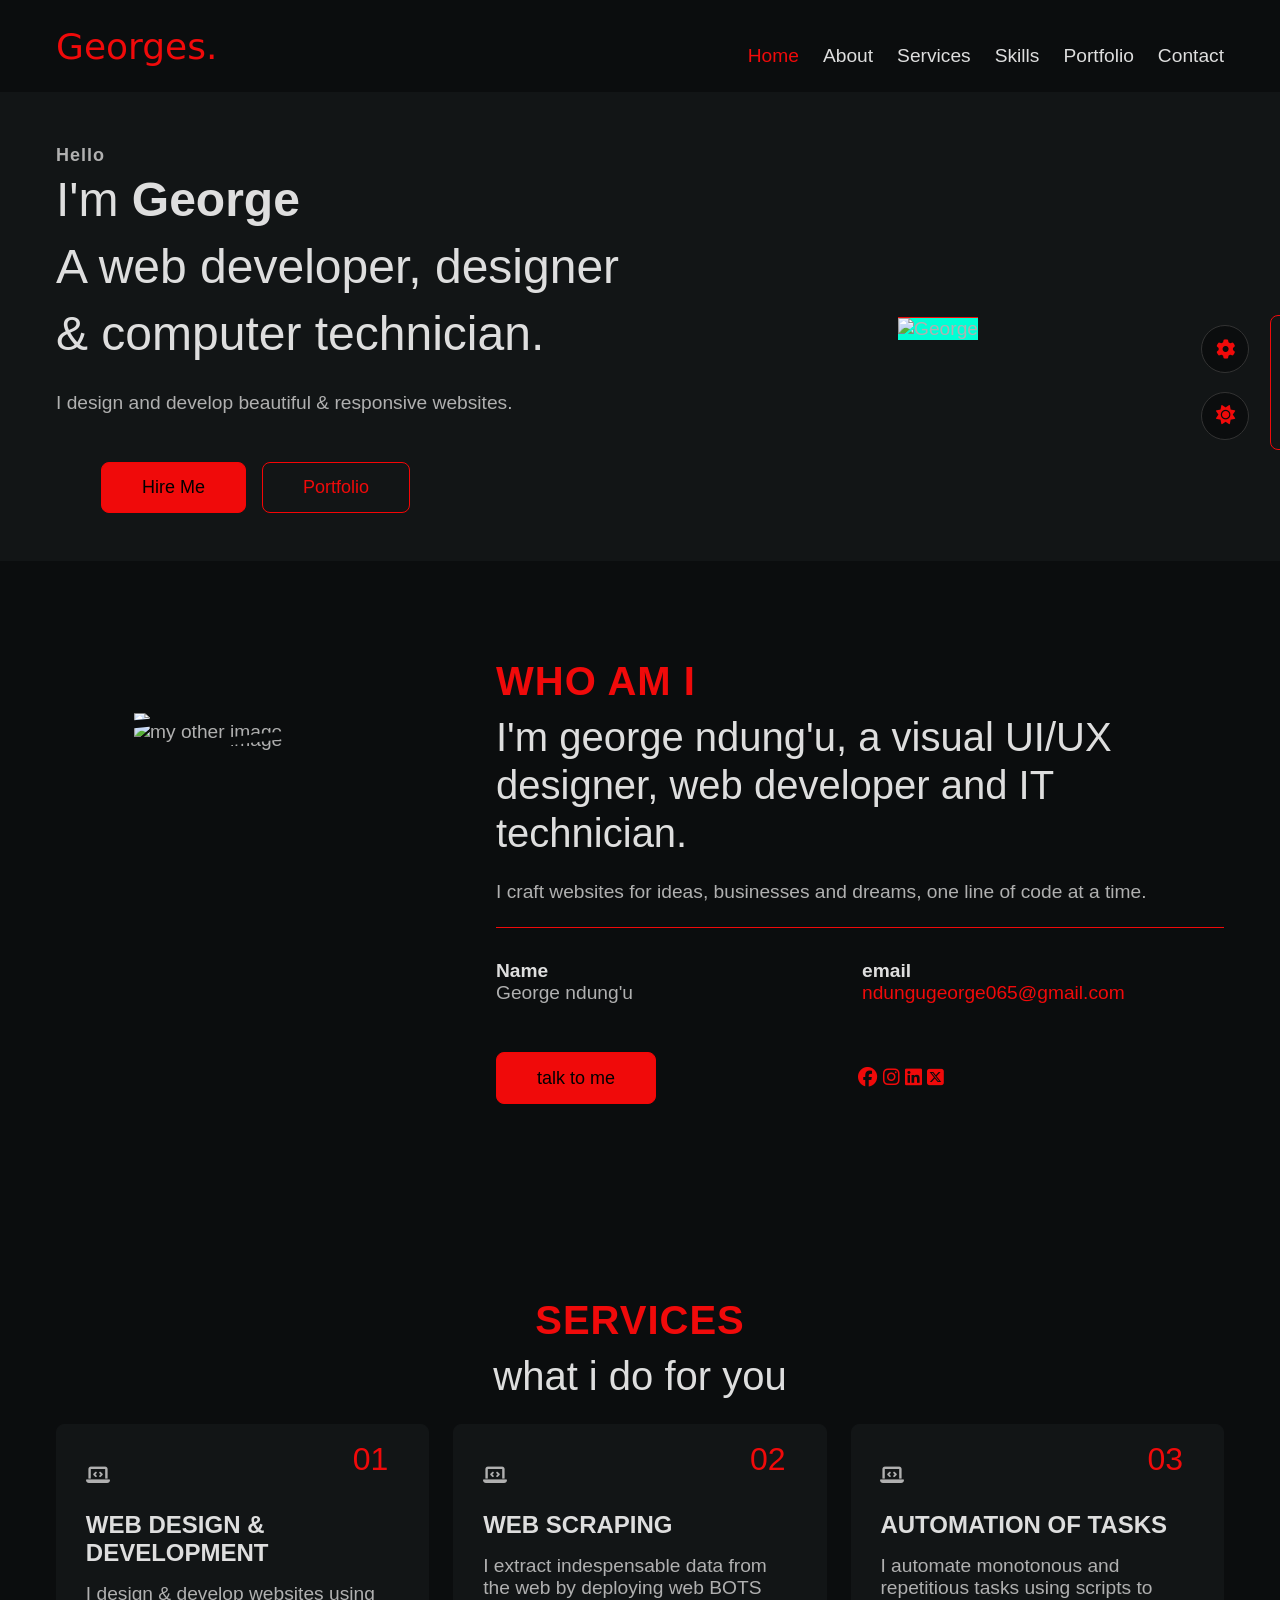
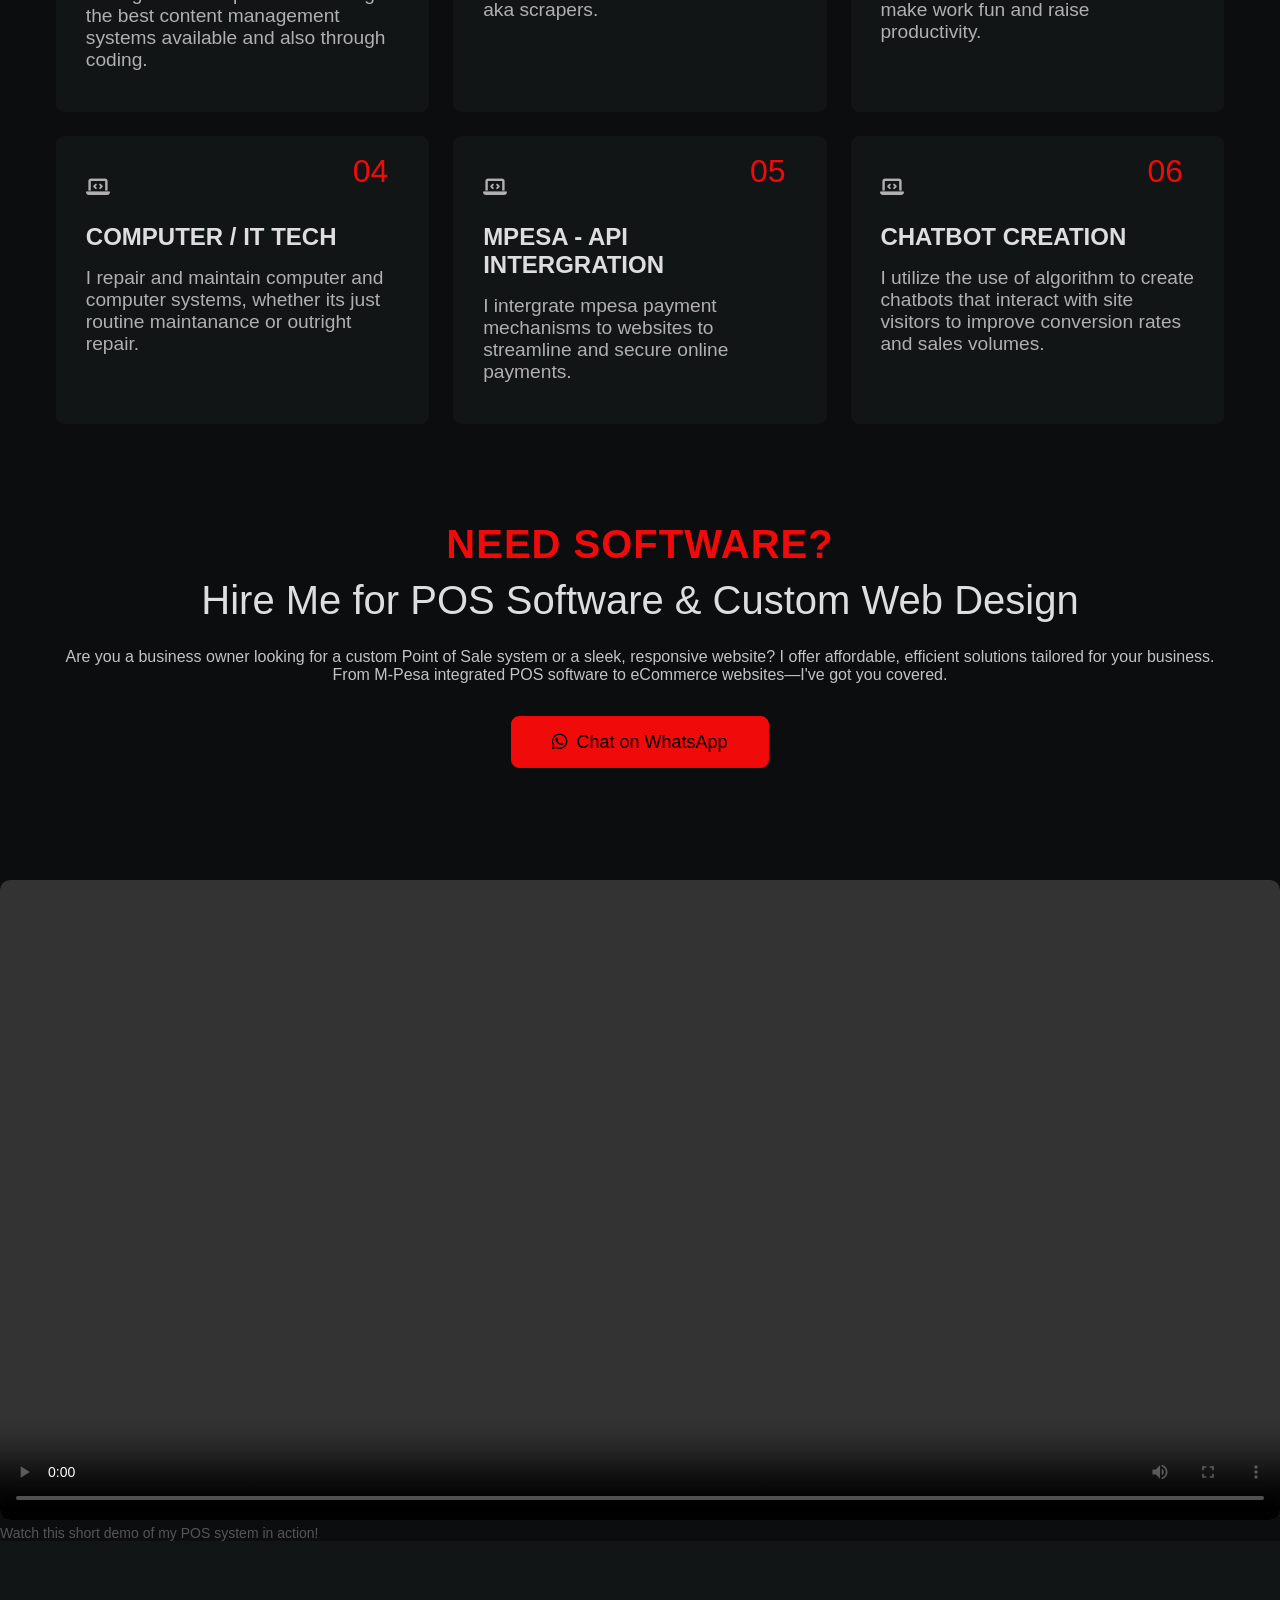
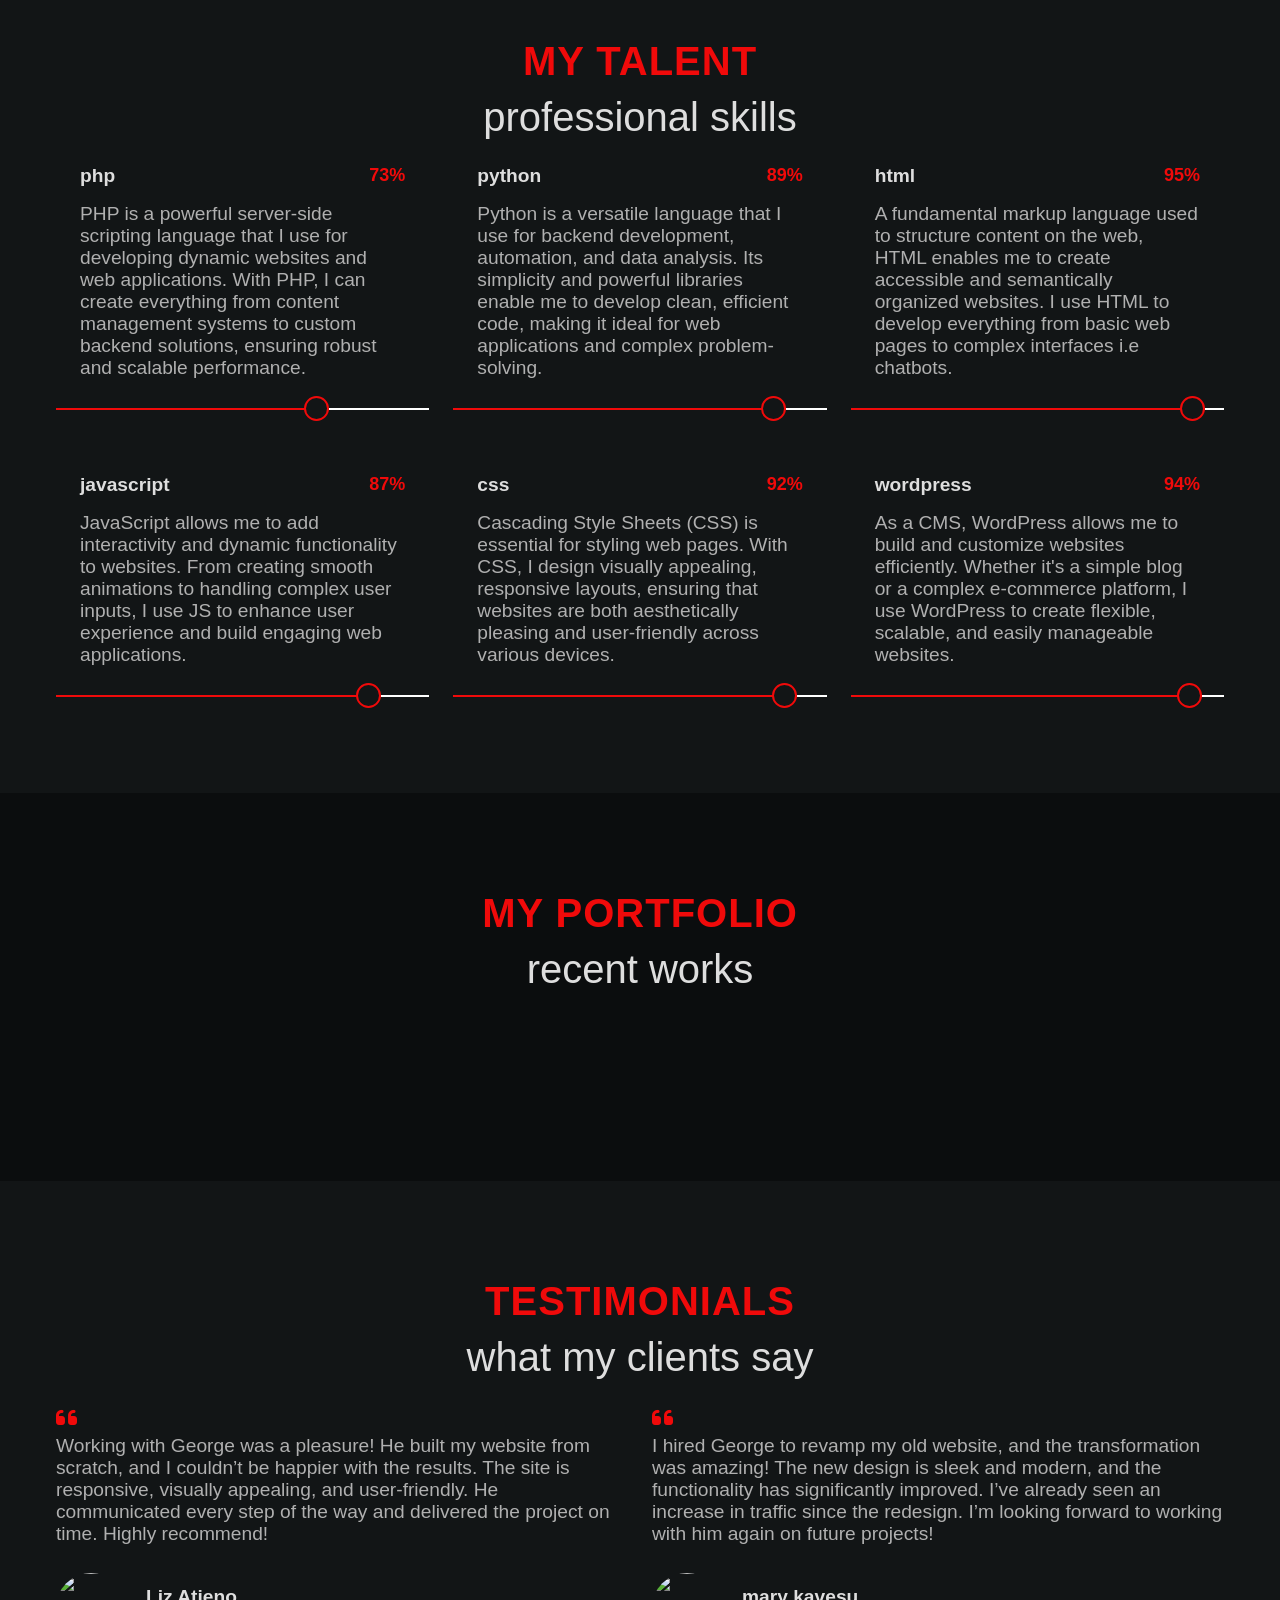
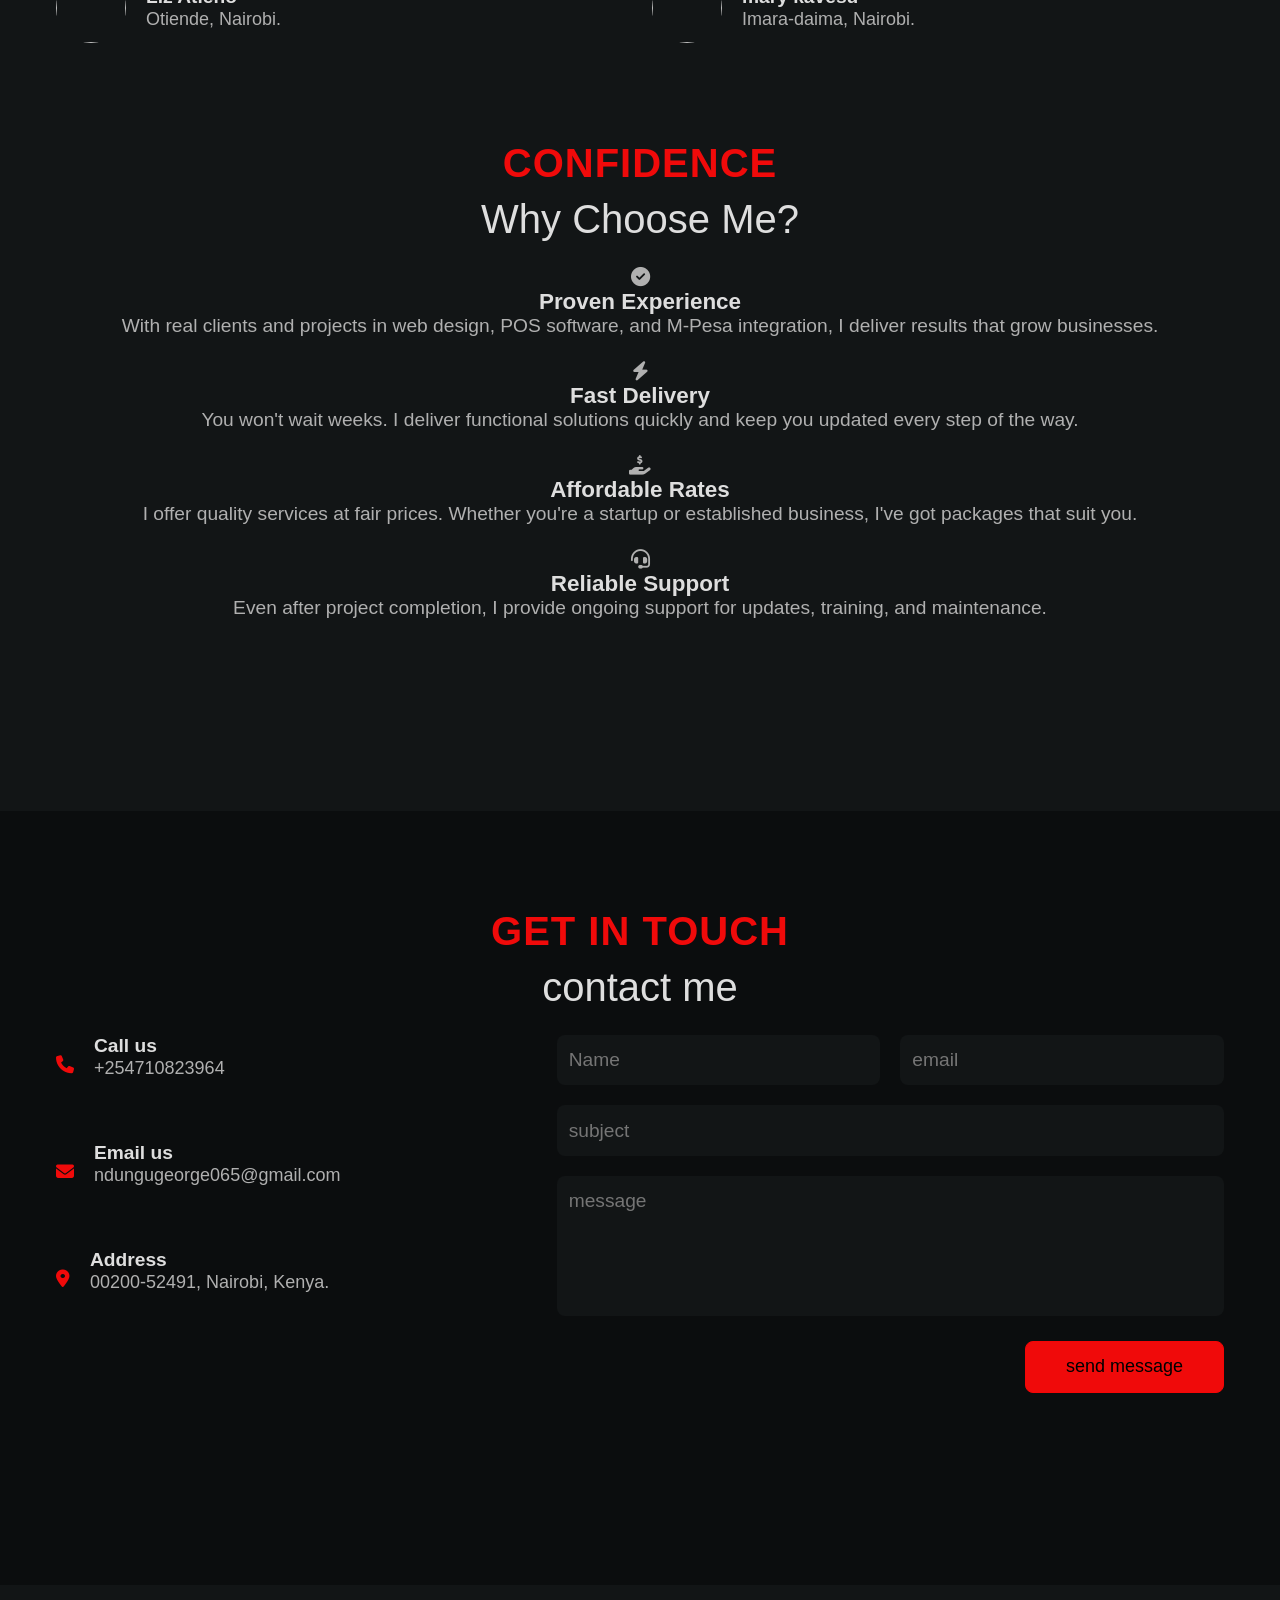
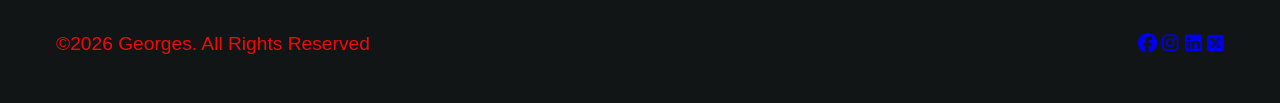
==== commit 6de72094: "Update index.html" ====
--- a/index.html
+++ b/index.html
@@ -467,206 +467,91 @@
   <p style="font-size: 14px; color: #555;">Watch this short demo of my POS system in action!</p>
 
 </div>
-
-  </div></section></section><!--==============skills=============-->
-
-<section class="skills section" id="skills"><h2 class="section__title " data-title="my talent" style=" text-align: center;">professional skills</h2>
-
-    
-
-<div class="skills__container container grid">
+<section class="skills section" id="skills">
+  <h2 class="section__title " data-title="my talent" style=" text-align: center;">professional skills</h2>
+
+  <div class="skills__container container grid">
 
     <div class="skills__item">
-
-    <div class="skills__titles">
-
+      <div class="skills__titles">
         <h3 class="skills__name">php</h3>
-
-        <span class="skills__no">73 %</span>
-
-    </div>
-
-
-
-        <p class="skills__description">PHP is a powerful server-side scripting language that I use for developing dynamic websites and web applications. With PHP, I can create everything from content management systems to custom backend solutions, ensuring robust and scalable performance.</p>
-
-
-
-    <div class="skills__bar">
-
-        <div class="skills__percentage"style="width: 73%">
-
-                <span></span>
-
-        </div>
-
-    </div>
-
-    </div>
-
-
+        <span class="skills__no">73%</span>
+      </div>
+      <p class="skills__description">PHP is a powerful server-side scripting language that I use for developing dynamic websites and web applications. With PHP, I can create everything from content management systems to custom backend solutions, ensuring robust and scalable performance.</p>
+      <div class="skills__bar">
+        <div class="skills__percentage" style="width: 73%">
+          <span></span>
+        </div>
+      </div>
+    </div>
 
     <div class="skills__item">
-
-    <div class="skills__titles">
-
+      <div class="skills__titles">
         <h3 class="skills__name">python</h3>
-
-        <span class="skills__no">89 %</span>
-
-    </div>
-
-
-
-        <p class="skills__description">Python is a versatile language that I use for backend development, automation, and data analysis. Its simplicity and powerful libraries enable me to develop clean, efficient code, making it ideal for web applications and complex problem-solving.</p>
-
-
-
-    <div class="skills__bar">
-
-        <div class="skills__percentage" style="width: 89 %">
-
-            <span></span>
-
-        </div>
-
-    </div>
-
-    </div>
-
+        <span class="skills__no">89%</span>
+      </div>
+      <p class="skills__description">Python is a versatile language that I use for backend development, automation, and data analysis. Its simplicity and powerful libraries enable me to develop clean, efficient code, making it ideal for web applications and complex problem-solving.</p>
+      <div class="skills__bar">
+        <div class="skills__percentage" style="width: 89%">
+          <span></span>
+        </div>
+      </div>
+    </div>
        
-
     <div class="skills__item">
-
-    <div class="skills__titles">
-
+      <div class="skills__titles">
         <h3 class="skills__name">html</h3>
-
         <span class="skills__no">95%</span>
-
-    </div>
-
-
-
-        <p class="skills__description">A fundamental markup language used to structure content on the web, HTML enables me to create accessible and semantically organized websites. I use HTML to develop everything from basic web pages to complex interfaces i.e chatbots.</p>
-
-
-
-    <div class="skills__bar">
-
-        <div class="skills__percentage" style="width: 94 %">
-
-            <span></span>
-
-        </div>
-
-    </div>
-
-    </div>
-
-
+      </div>
+      <p class="skills__description">A fundamental markup language used to structure content on the web, HTML enables me to create accessible and semantically organized websites. I use HTML to develop everything from basic web pages to complex interfaces i.e chatbots.</p>
+      <div class="skills__bar">
+        <div class="skills__percentage" style="width: 95%">
+          <span></span>
+        </div>
+      </div>
+    </div>
 
     <div class="skills__item">
-
-    <div class="skills__titles">
-
+      <div class="skills__titles">
         <h3 class="skills__name">javascript</h3>
-
-        <span class="skills__no">87 %</span>
-
-    </div>
-
-
-
-        <p class="skills__description">JavaScript allows me to add interactivity and dynamic functionality to websites. From creating smooth animations to handling complex user inputs, I use JS to enhance user experience and build engaging web applications.</p>
-
-
-
-    <div class="skills__bar">
-
+        <span class="skills__no">87%</span>
+      </div>
+      <p class="skills__description">JavaScript allows me to add interactivity and dynamic functionality to websites. From creating smooth animations to handling complex user inputs, I use JS to enhance user experience and build engaging web applications.</p>
+      <div class="skills__bar">
         <div class="skills__percentage" style="width: 87%">
-
-            <span></span>
-
-    </div>
-
-    </div>
-
-    </div>
-
-
+          <span></span>
+        </div>
+      </div>
+    </div>
 
     <div class="skills__item">
-
-    <div class="skills__titles">
-
+      <div class="skills__titles">
         <h3 class="skills__name">css</h3>
-
-        <span class="skills__no">92 %</span>
-
-    </div>
-
-
-
-        <p class="skills__description">Cascading Style Sheets (CSS) is essential for styling web pages. With CSS, I design visually appealing, responsive layouts, ensuring that websites are both aesthetically pleasing and user-friendly across various devices.</p>
-
-
-
-    <div class="skills__bar">
-
-        <div class="skills__percentage" style="width: 95 %">
-
-            <span></span>
-
-        </div>
-
-    </div>
-
-    </div>
-
-
+        <span class="skills__no">92%</span>
+      </div>
+      <p class="skills__description">Cascading Style Sheets (CSS) is essential for styling web pages. With CSS, I design visually appealing, responsive layouts, ensuring that websites are both aesthetically pleasing and user-friendly across various devices.</p>
+      <div class="skills__bar">
+        <div class="skills__percentage" style="width: 92%">
+          <span></span>
+        </div>
+      </div>
+    </div>
 
     <div class="skills__item">
-
-    <div class="skills__titles">
-
+      <div class="skills__titles">
         <h3 class="skills__name">wordpress</h3>
-
-        <span class="skills__no">99 %</span>
-
-    </div>
-
-
-
-        <p class="skills__description">As a CMS, WordPress allows me to build and customize websites efficiently. Whether it's a simple blog or a complex e-commerce platform, I use WordPress to create flexible, scalable, and easily manageable websites.
-
-
-
-        </p>
-
-
-
-    <div class="skills__bar">
-
-        <div class="skills__percentage" style="width: 99%">
-
-            <span></span>
-
-        </div>
-
-    </div>
-
-    </div>
-
-
-
-
-
-    </div>
-
+        <span class="skills__no">94%</span>
+      </div>
+      <p class="skills__description">As a CMS, WordPress allows me to build and customize websites efficiently. Whether it's a simple blog or a complex e-commerce platform, I use WordPress to create flexible, scalable, and easily manageable websites.</p>
+      <div class="skills__bar">
+        <div class="skills__percentage" style="width: 94%">
+          <span></span>
+        </div>
+      </div>
+    </div>
+
+  </div>
 </section>
-
-
 
 <!--========portfolio=========-->
 
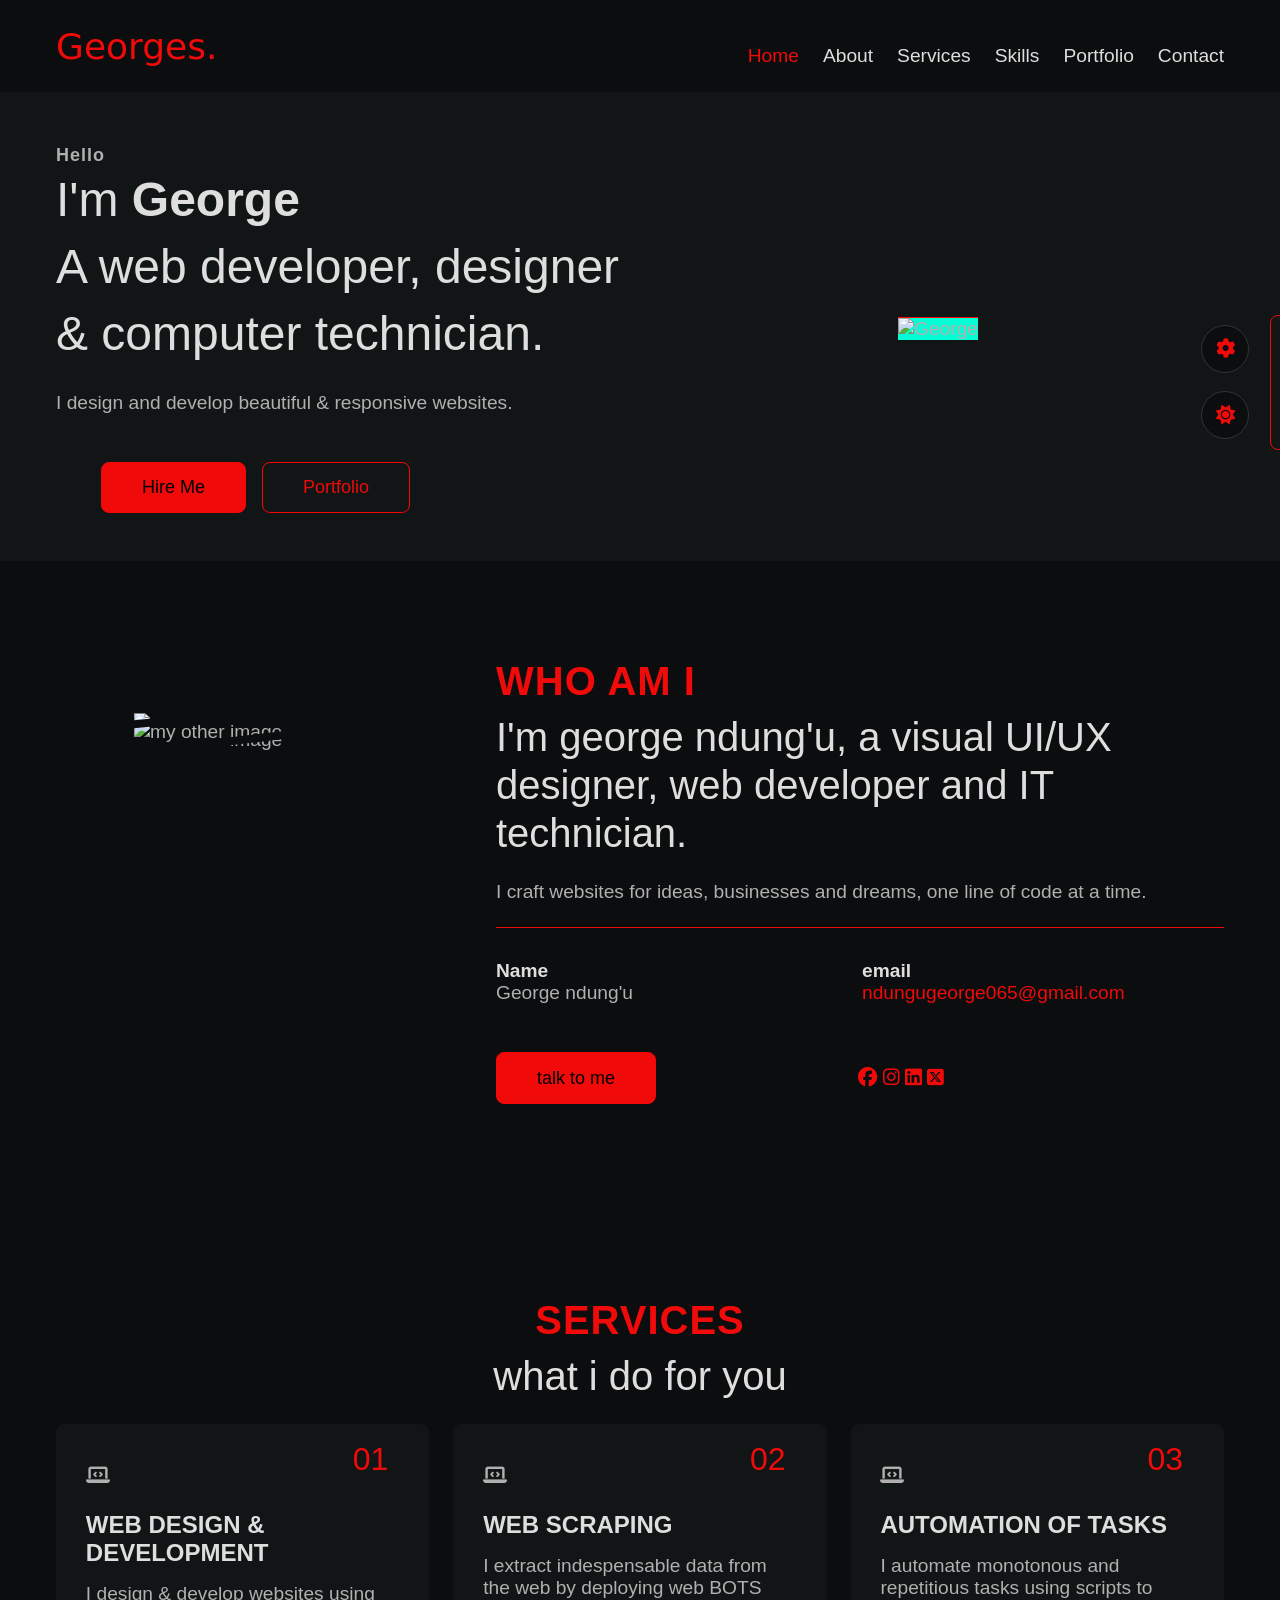
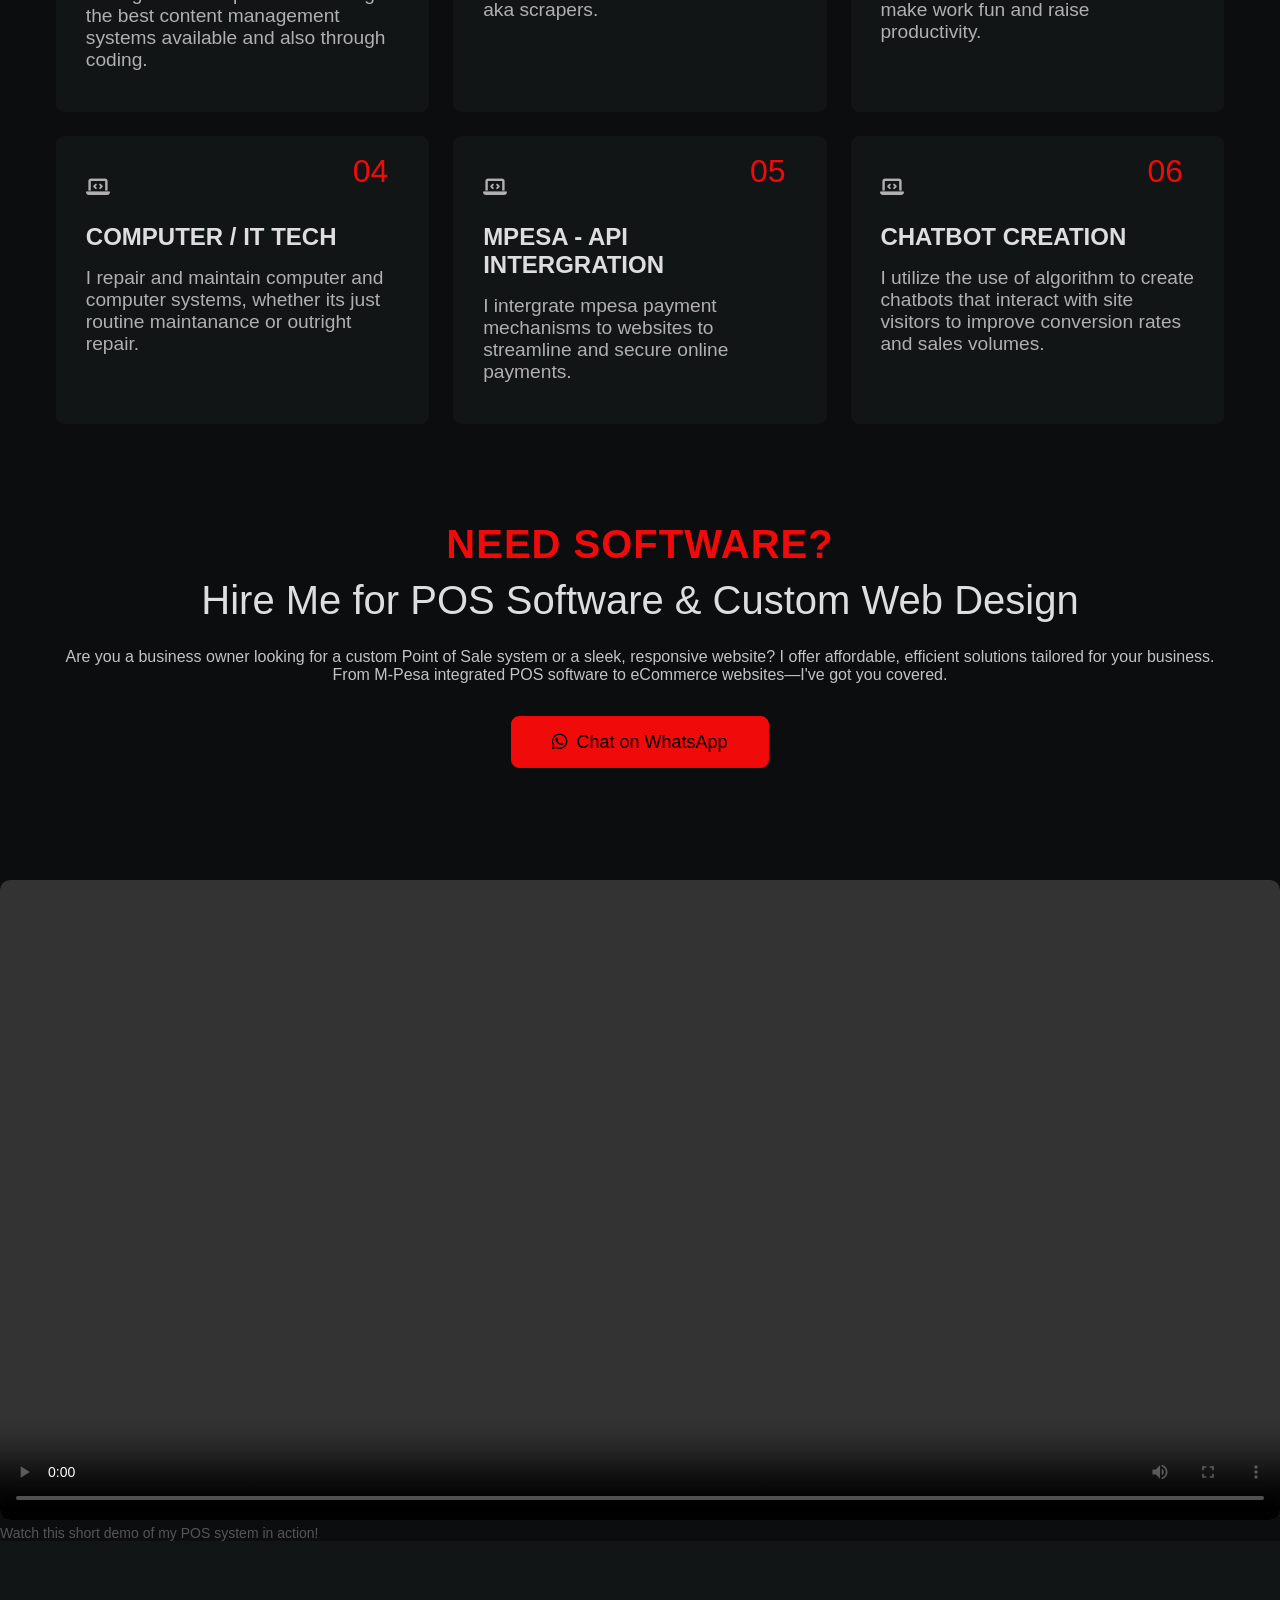
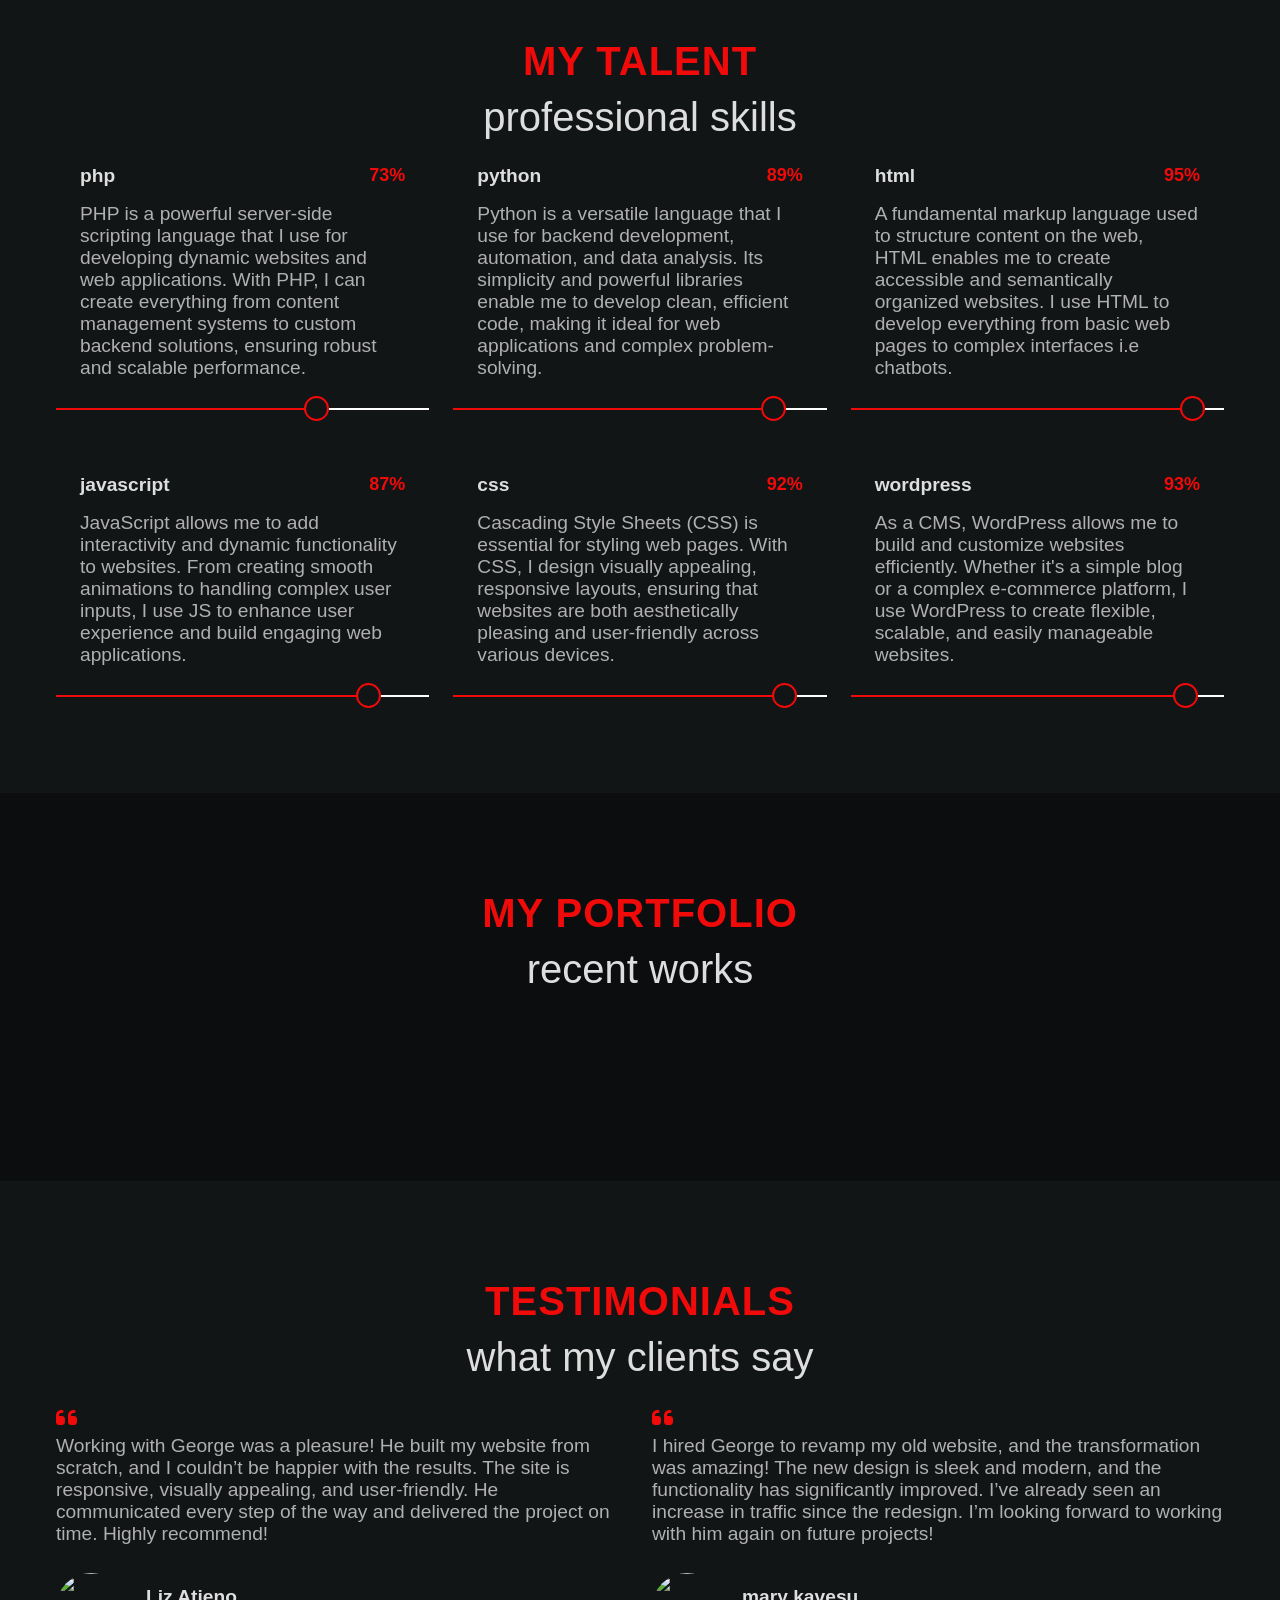
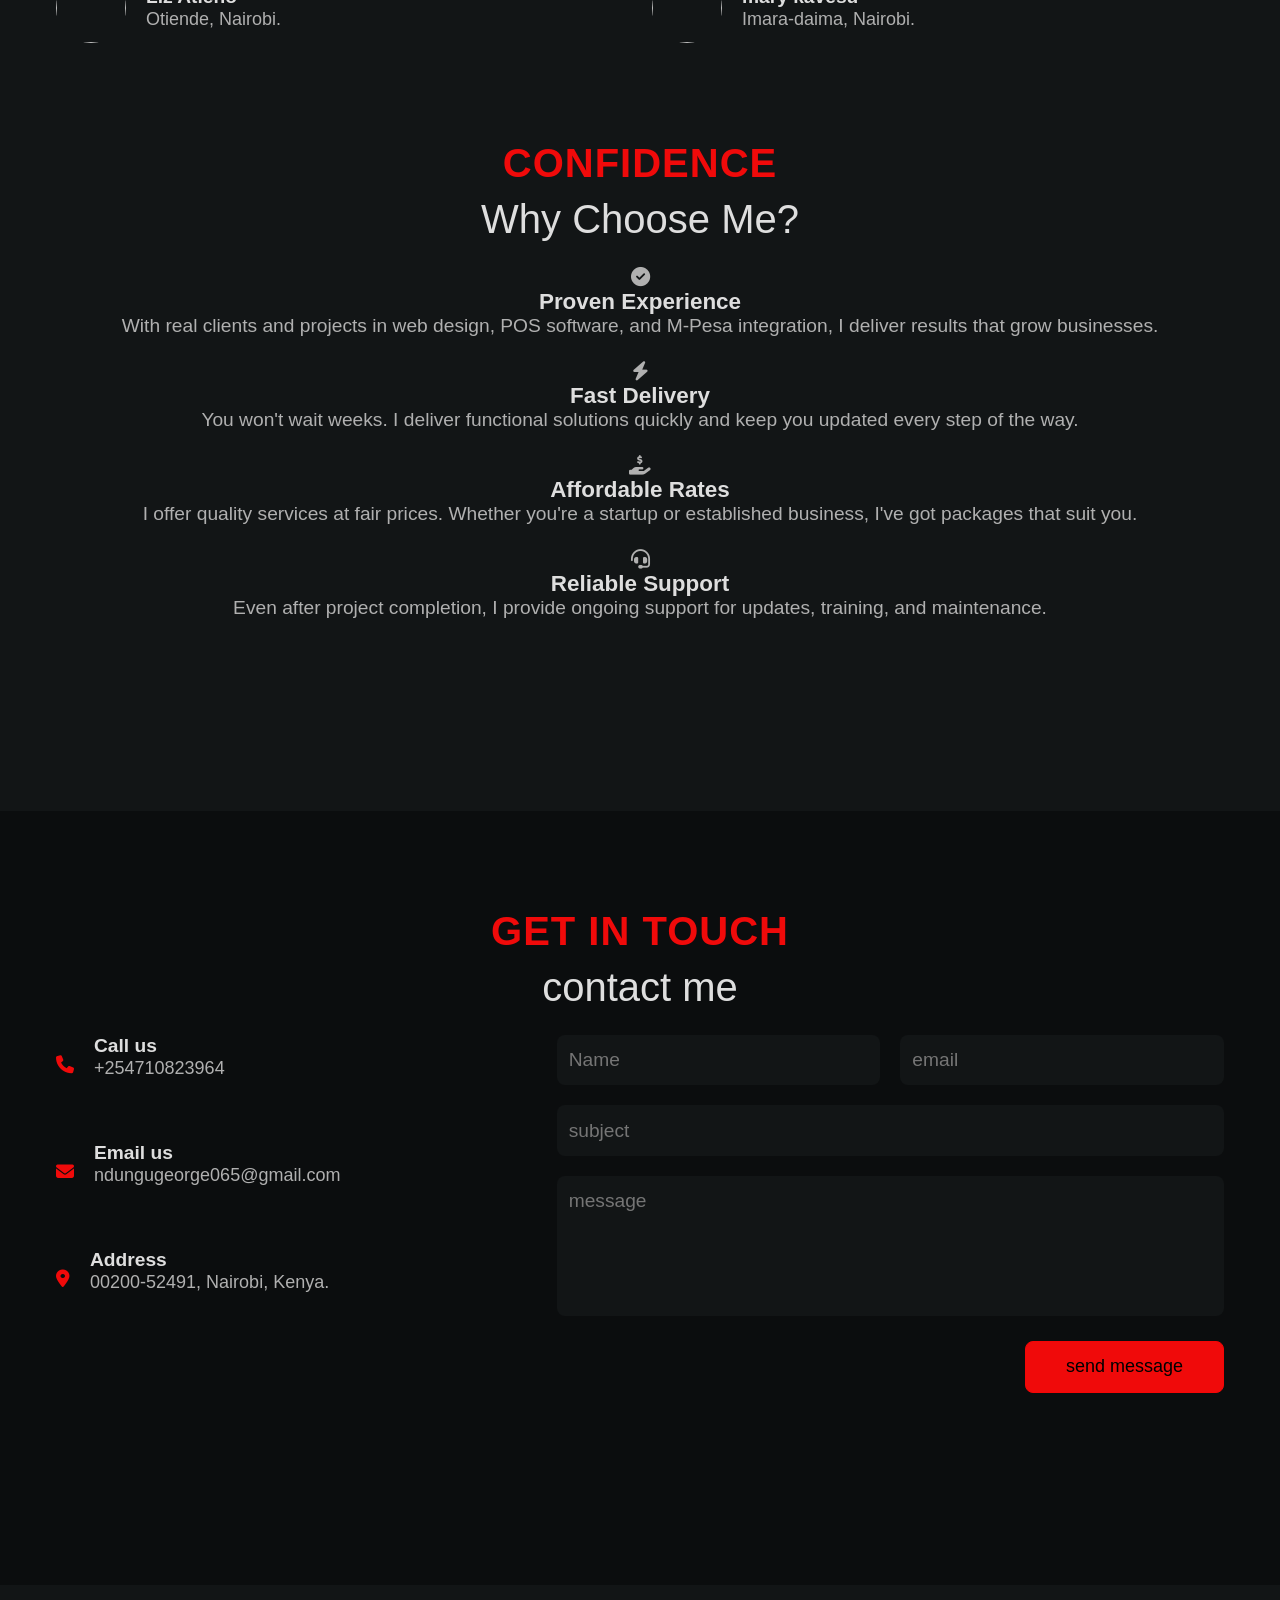
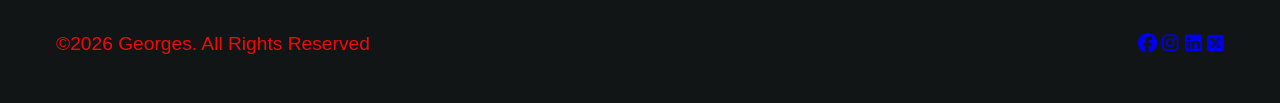
==== commit ea091487: "Update index.html" ====
--- a/index.html
+++ b/index.html
@@ -536,20 +536,18 @@
         </div>
       </div>
     </div>
-
-    <div class="skills__item">
-      <div class="skills__titles">
-        <h3 class="skills__name">wordpress</h3>
-        <span class="skills__no">94%</span>
-      </div>
-      <p class="skills__description">As a CMS, WordPress allows me to build and customize websites efficiently. Whether it's a simple blog or a complex e-commerce platform, I use WordPress to create flexible, scalable, and easily manageable websites.</p>
-      <div class="skills__bar">
-        <div class="skills__percentage" style="width: 94%">
-          <span></span>
-        </div>
-      </div>
-    </div>
-
+ <div class="skills__item">
+  <div class="skills__titles">
+    <h3 class="skills__name">wordpress</h3>
+    <span class="skills__no">93%</span>
+  </div>
+  <p class="skills__description">As a CMS, WordPress allows me to build and customize websites efficiently. Whether it's a simple blog or a complex e-commerce platform, I use WordPress to create flexible, scalable, and easily manageable websites.</p>
+  <div class="skills__bar">
+    <div class="skills__percentage" style="width: 93%">
+      <span></span>
+    </div>
+  </div>
+</div>
   </div>
 </section>
 
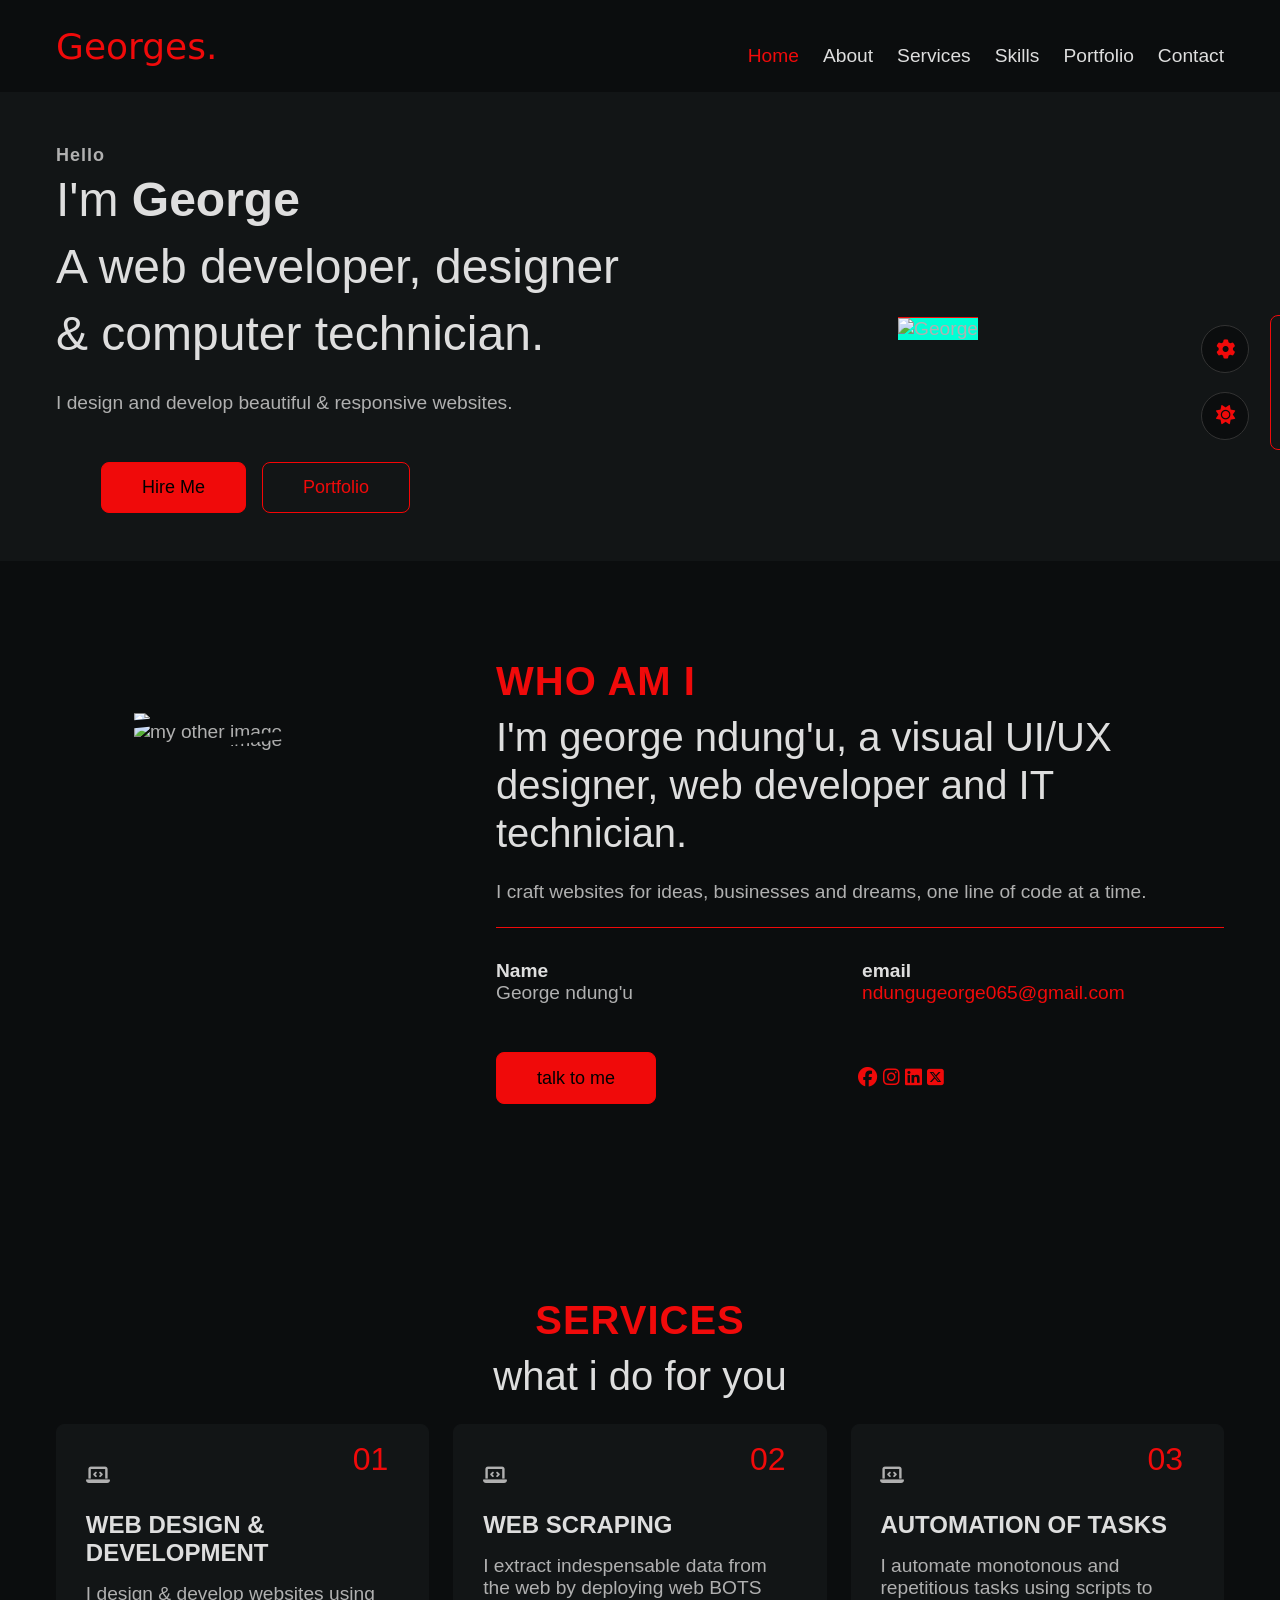
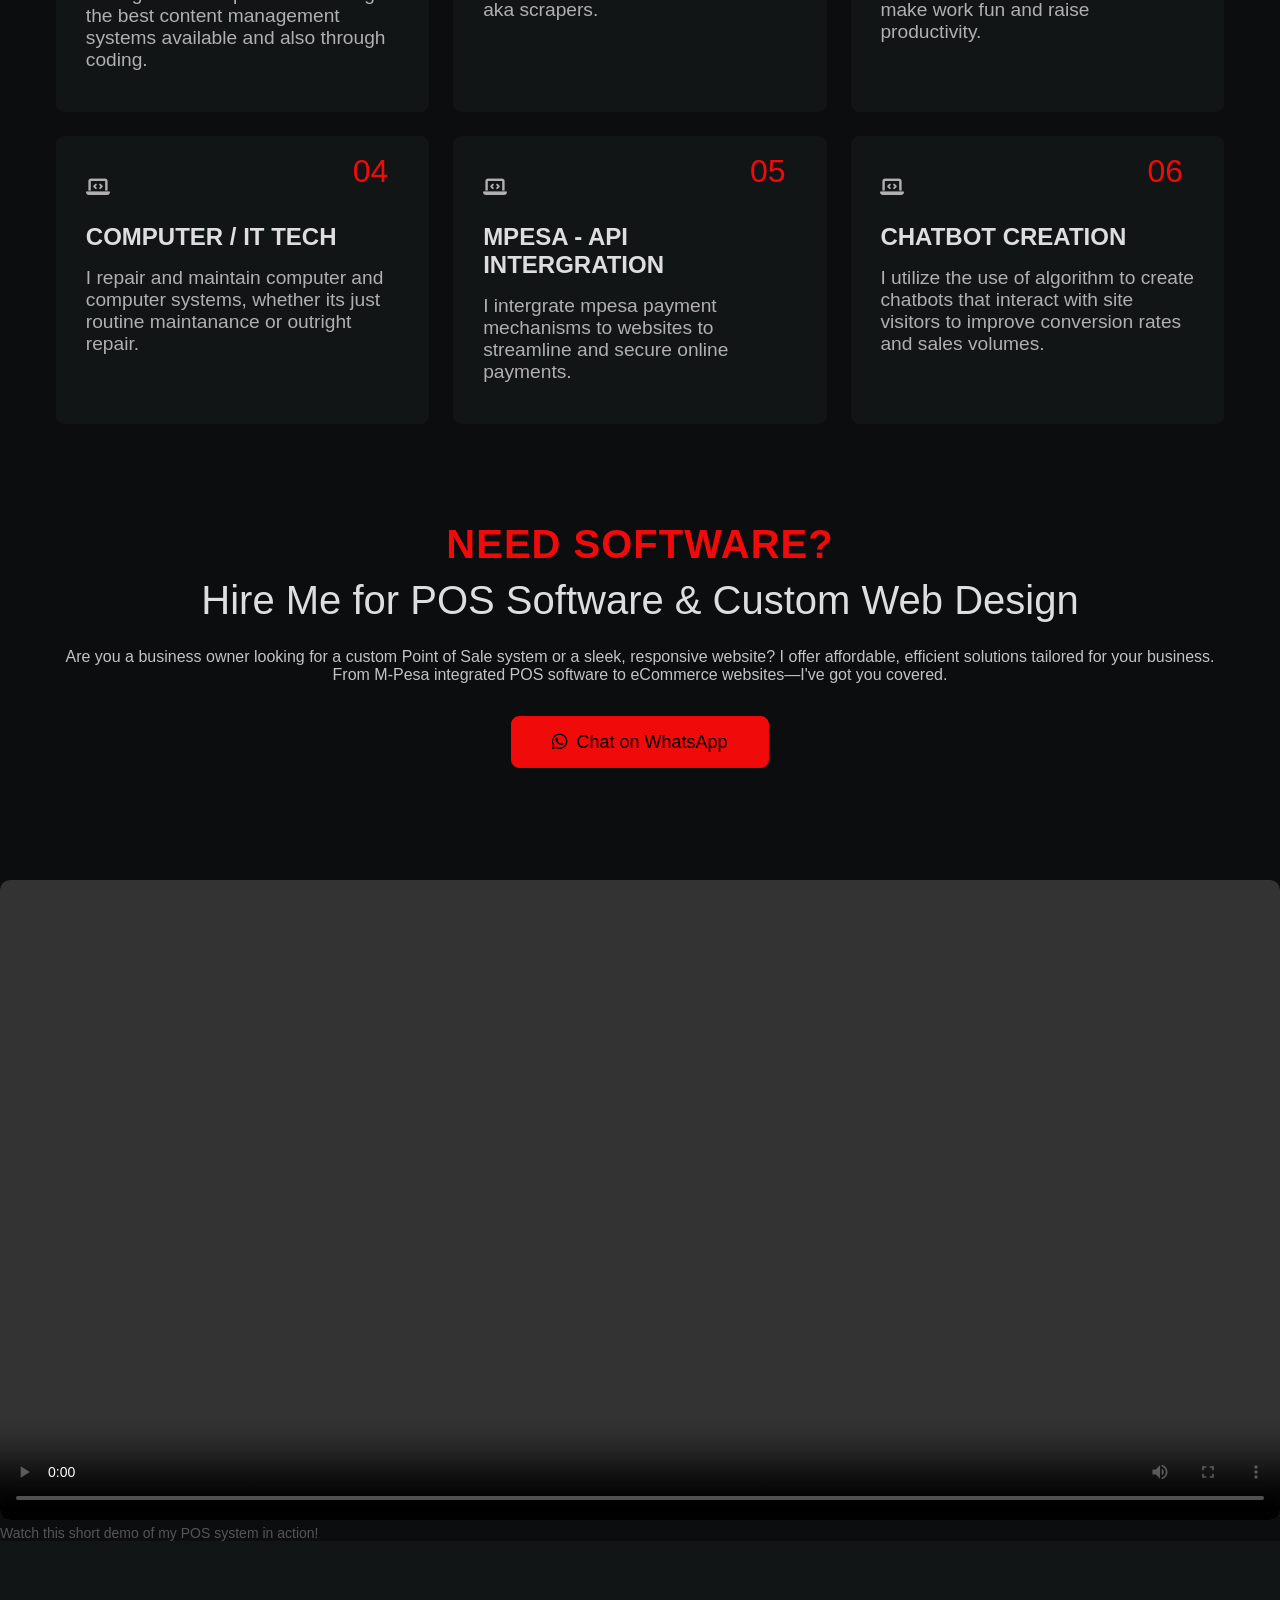
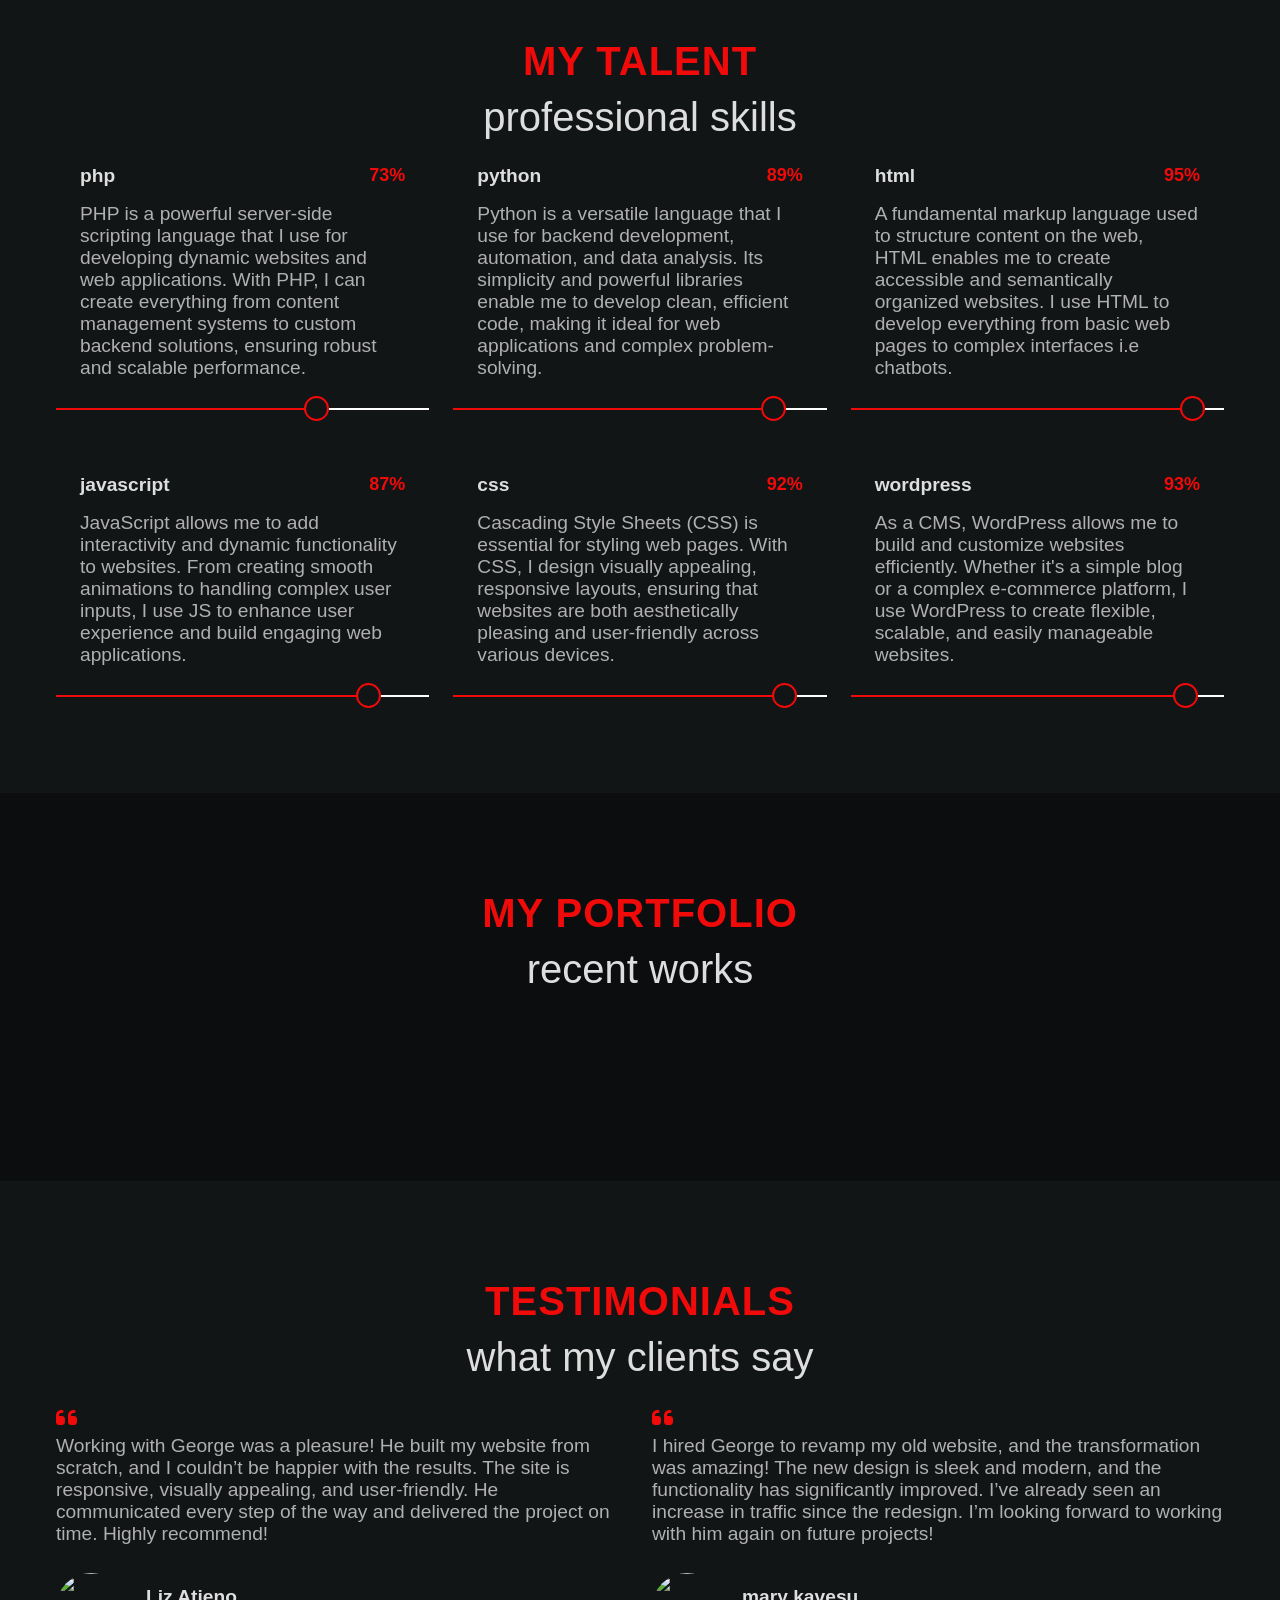
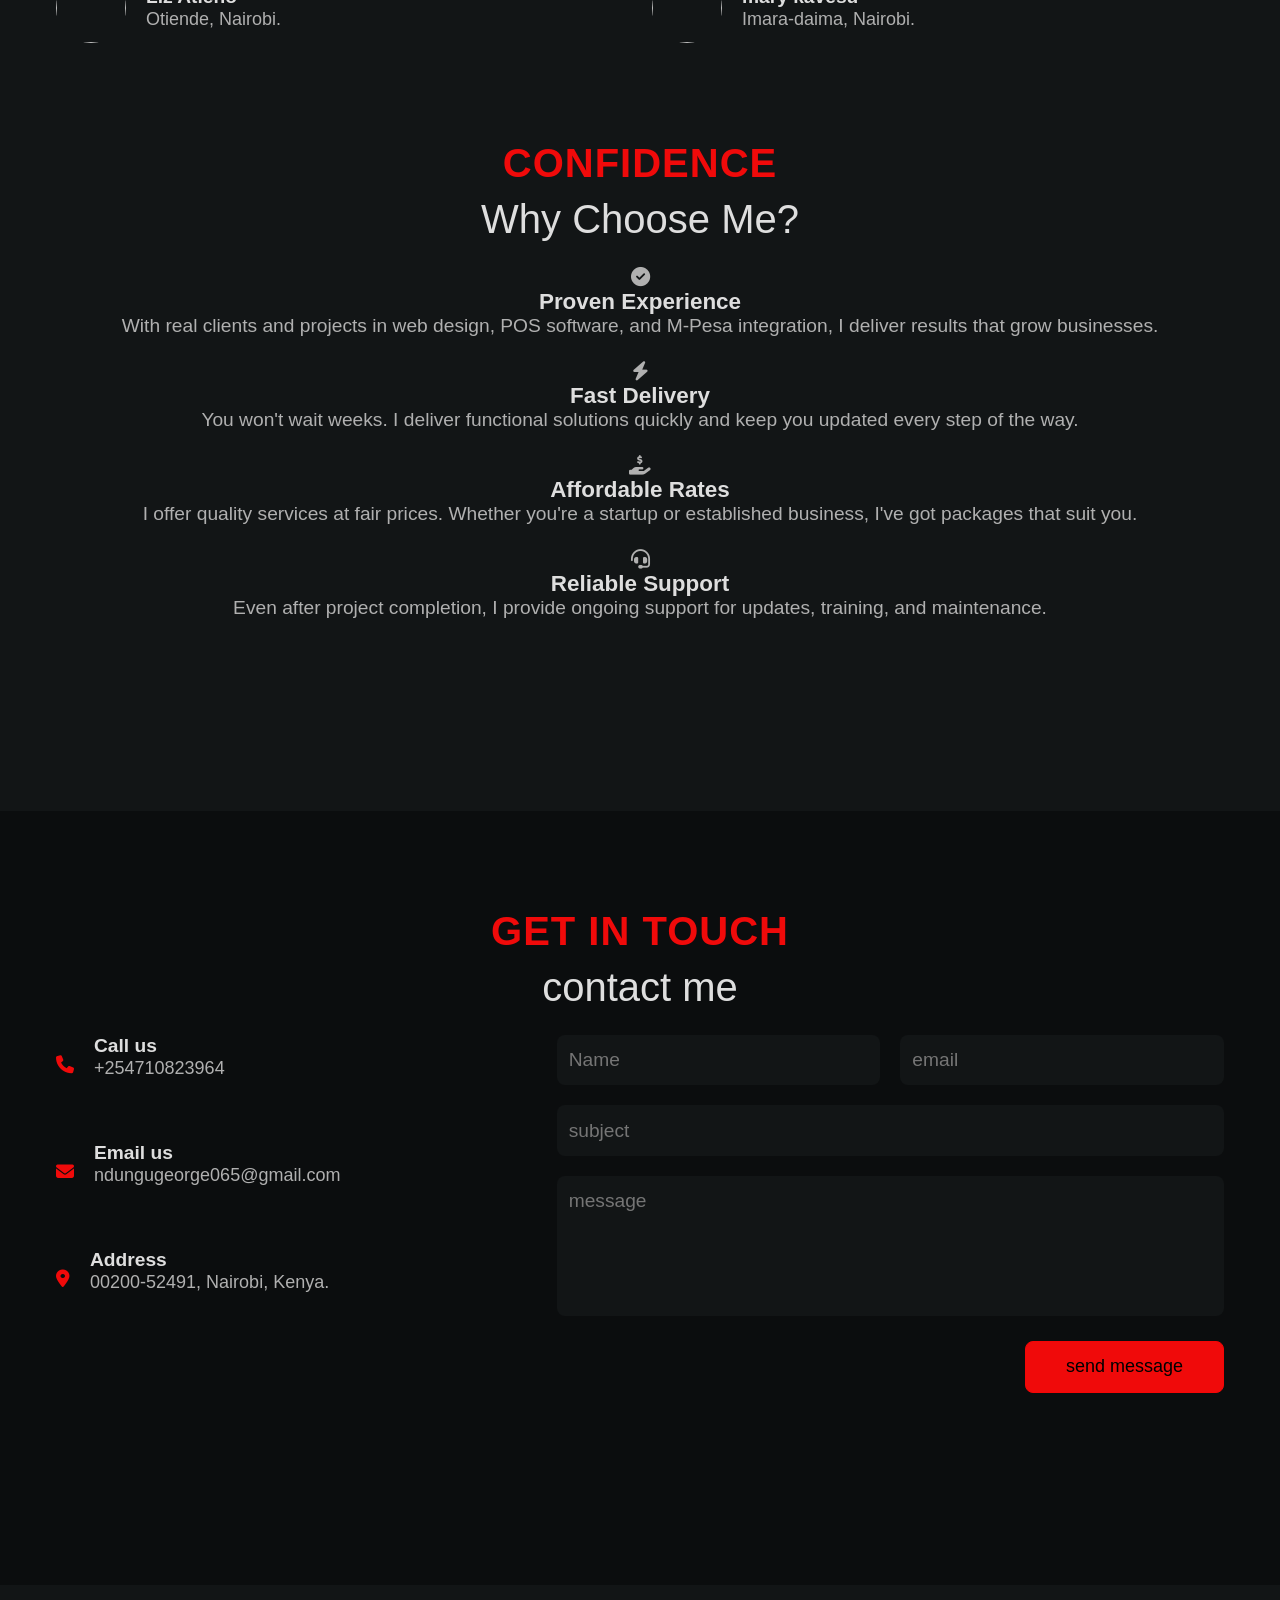
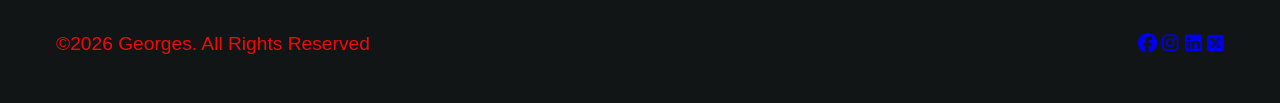
==== commit 8c73499b: "Add optimized bizTOOL promo video" ====
--- a/index.html
+++ b/index.html
@@ -458,7 +458,7 @@
 
   <video width="100%" height="auto" controls style="border-radius: 10px; margin-top: 1rem;">
 
-    <source src="demo-pos.mp4" type="video/mp4" />
+    <source src="POS2 promo vid.mp4" type="video/mp4" />
 
     Your browser does not support the video tag.
 
